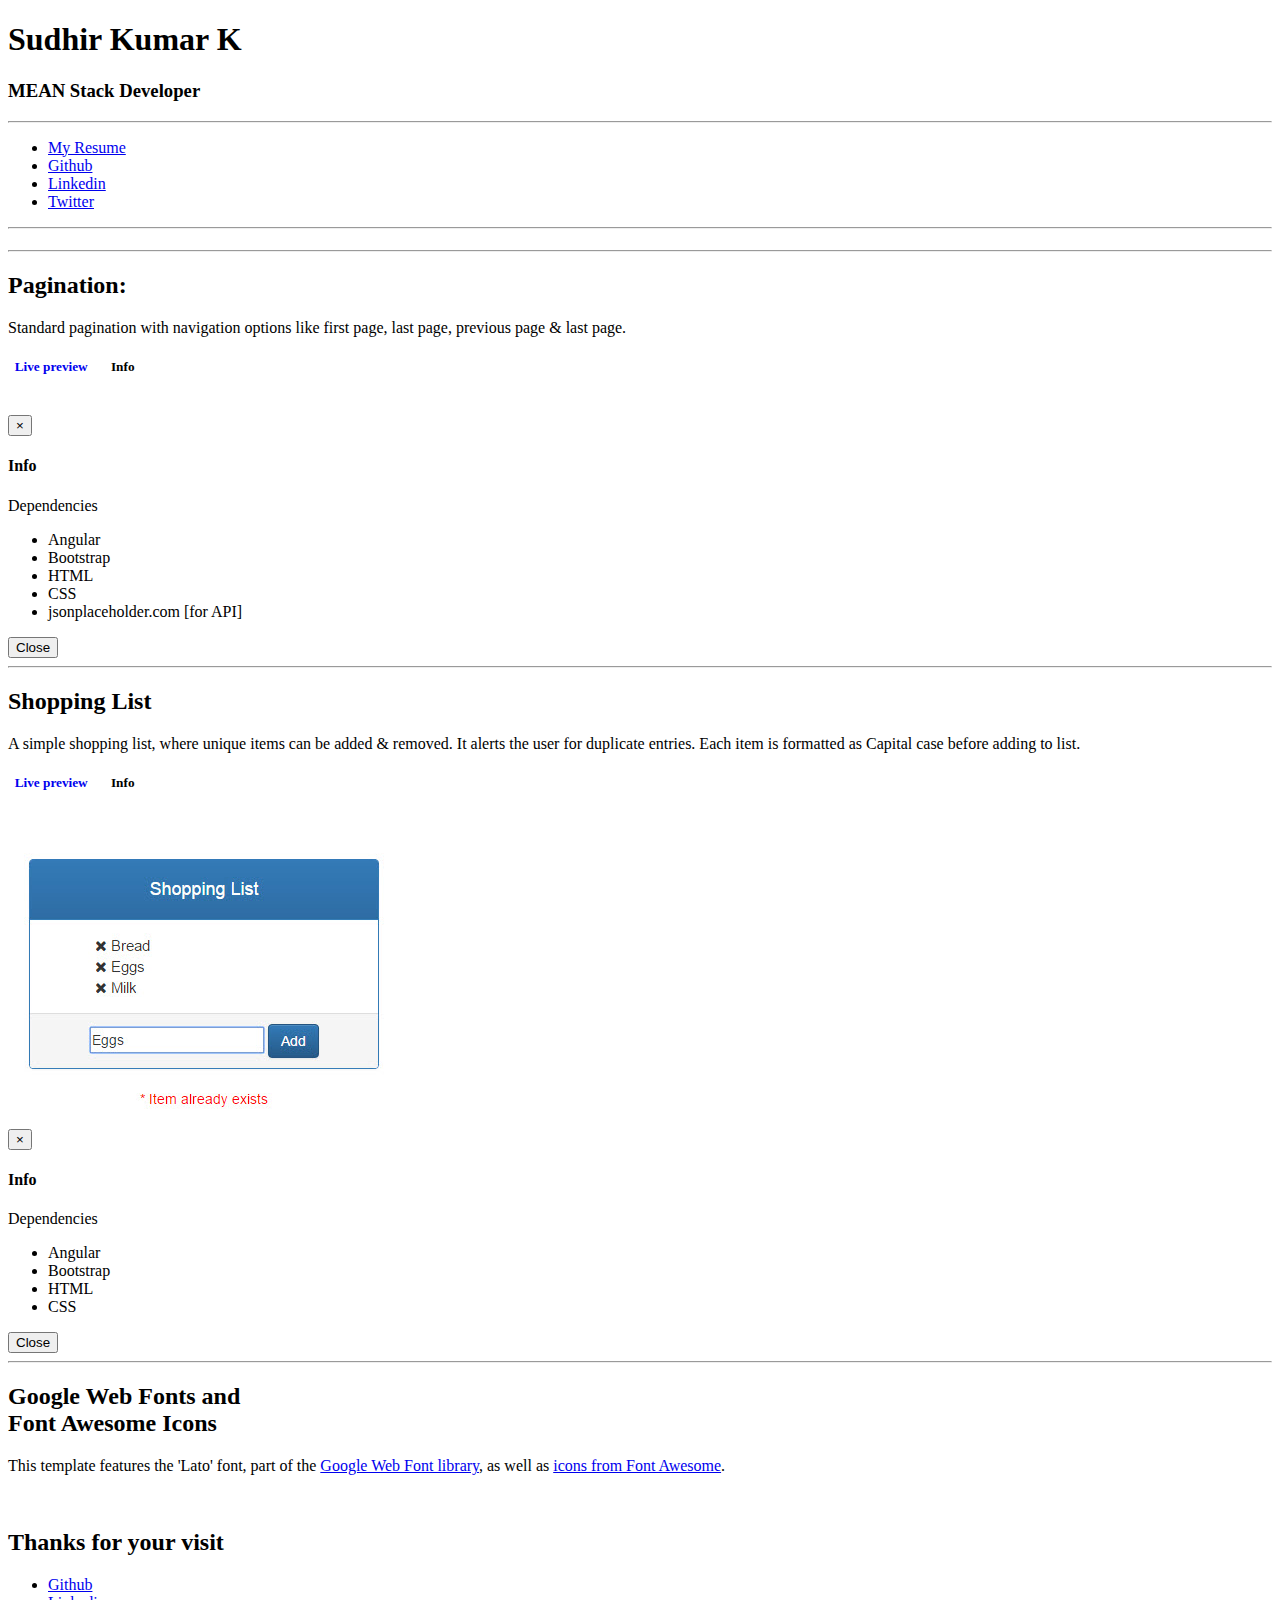
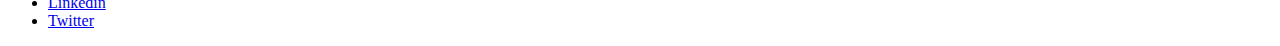
==== index.html @ 1c3d674f "Update index.html" ====
<!DOCTYPE html>
<html lang="en">

<head>

    <meta charset="utf-8">
    <meta http-equiv="X-UA-Compatible" content="IE=edge">
    <meta name="viewport" content="width=device-width, initial-scale=1">
    <meta name="description" content="">
    <meta name="author" content="">

    <title>Sudhir Kumar K</title>

    <link rel="shortcut icon" href="img/s.png" type="image/x-icon" />

    <!-- Bootstrap Core CSS -->
    <link href="css/bootstrap.min.css" rel="stylesheet">

    <!-- Custom CSS -->
    <link href="css/landing-page.css" rel="stylesheet">

    <!-- Custom Fonts -->
    <link href="font-awesome/css/font-awesome.min.css" rel="stylesheet" type="text/css">
    <link href="font-awesome/css/font-awesome-animation.min.css" rel="stylesheet" type="text/css">
    <link href="https://fonts.googleapis.com/css?family=Lato:300,400,700,300italic,400italic,700italic" rel="stylesheet" type="text/css">

    <!-- HTML5 Shim and Respond.js IE8 support of HTML5 elements and media queries -->
    <!-- WARNING: Respond.js doesn't work if you view the page via file:// -->
    <!--[if lt IE 9]>
        <script src="https://oss.maxcdn.com/libs/html5shiv/3.7.0/html5shiv.js"></script>
        <script src="https://oss.maxcdn.com/libs/respond.js/1.4.2/respond.min.js"></script>
    <![endif]-->

</head>

<body>




    <!-- Header -->
    <a name="about"></a>
    <div class="intro-header">
        <div class="container">

            <div class="row">
                <div class="col-lg-12">
                    <div class="intro-message">
                        <h1>Sudhir Kumar K</h1>
                        <h3>MEAN Stack Developer</h3>
                        <hr class="intro-divider">
                        <ul class="list-inline intro-social-buttons">
                            
                            <li>
                                <a href="https://github.com/Sudhir-Kumar-K/Sudhir-Kumar-K.github.io/raw/master/Resume%20(Sudhir%20Kumar%20K%20).pdf" target="_blank" class="btn btn-default btn-lg"><i class="fa fa-file-text fa-fw"></i> <span class="network-name">My Resume</span></a>
                            </li> 
                            <li>
                                <a href="https://github.com/Sudhir-Kumar-K" class="btn btn-default btn-lg"><i class="fa fa-github fa-fw"></i> <span class="network-name">Github</span></a>
                            </li>

                            <li>
                                <a href="https://in.linkedin.com/in/sudhir-kumar-k-0445b1130" class="btn btn-default btn-lg"><i class="fa fa-linkedin fa-fw"></i> <span class="network-name">Linkedin</span></a>
                            </li>

                            <li>
                                <a href="https://twitter.com/Sudhir_Kumar_K" class="btn btn-default btn-lg"><i class="fa fa-twitter fa-fw"></i> <span class="network-name">Twitter</span></a>
                            </li>
                        </ul>
                        <hr class="intro-divider">
                        <h1><a href="#firstWork" class="smoothScroll" style="text-decoration:none;color:white;"><i class="fa fa-arrow-circle-down faa-bounce animated" aria-hidden="true"></i></a></h1>
                    </div>
                </div>
            </div>

        </div>
        <!-- /.container -->

    </div>
    <!-- /.intro-header -->

    <!-- Page Content -->

    <a name="services"></a>
    <div class="content-section-a" id="firstWork">

        <div class="container">
            <div class="row">
                <div class="col-lg-5 col-sm-6">
                    <hr class="section-heading-spacer">
                    <div class="clearfix"></div>
                    <h2 class="section-heading">Pagination: </h2>
                    <p class="lead">Standard pagination with navigation options like first page, last page, previous page & last page.</p>
                    <h5>
                        <a href="My works/Pagination/index.html" style="text-decoration: none;"><i class="fa fa-eye" aria-hidden="true"></i>&nbsp; Live preview </a> &nbsp;&nbsp;&nbsp;
                        <a data-toggle="modal" data-target="#paginationModal" style="text-decoration: none; cursor: pointer;"><i class="fa fa-info-circle" aria-hidden="true"></i>&nbsp; Info</a>
                    </h5>
                </div>
                <div class="col-lg-5 col-lg-offset-2 col-sm-6">
                    <img class="img-responsive my-works-img" src="img/pagination.jpg" alt="">
                </div>
            </div>

            <!-- Modal -->
            <div id="paginationModal" class="modal fade" role="dialog">
                <div class="modal-dialog">

                    <!-- Modal content-->
                    <div class="modal-content">
                        <div class="modal-header">
                            <button type="button" class="close" data-dismiss="modal">&times;</button>
                            <h4 class="modal-title">Info</h4>
                        </div>
                        <div class="modal-body">
                            <p>Dependencies</p>
                            <ul>
                                <li>Angular</li>
                                <li>Bootstrap</li>
                                <li>HTML</li>
                                <li>CSS</li>
                                <li>jsonplaceholder.com [for API]</li>
                            </ul>
                        </div>
                        <div class="modal-footer">
                            <button type="button" class="btn btn-default" data-dismiss="modal">Close</button>
                        </div>
                    </div>

                </div>
            </div>

        </div>
        <!-- /.container -->

    </div>
    <!-- /.content-section-a -->


    <div class="content-section-b">

        <div class="container">

            <div class="row">
                <div class="col-lg-5 col-lg-offset-1 col-sm-push-6  col-sm-6">
                    <hr class="section-heading-spacer">
                    <div class="clearfix"></div>
                    <h2 class="section-heading">Shopping List</h2>
                    <p class="lead">A simple shopping list, where unique items can be added & removed. It alerts the user for duplicate entries. Each item is formatted as Capital case before adding to list.
                    </p>

                    <h5>
                        <a href="My works/ShoppingList/index.html" style="text-decoration: none;"><i class="fa fa-eye" aria-hidden="true"></i>&nbsp; Live preview </a> &nbsp;&nbsp;&nbsp;
                        <a data-toggle="modal" data-target="#shoppingListModal" style="text-decoration: none; cursor: pointer;"><i class="fa fa-info-circle" aria-hidden="true"></i>&nbsp; Info</a>
                    </h5>

                </div>
                <div class="col-lg-5 col-sm-pull-6  col-sm-6">
                    <img class="img-responsive my-works-img" src="img/shoppingList.jpg" alt="">
                </div>
            </div>


            <!-- Modal -->
            <div id="shoppingListModal" class="modal fade" role="dialog">
                <div class="modal-dialog">

                    <!-- Modal content-->
                    <div class="modal-content">
                        <div class="modal-header">
                            <button type="button" class="close" data-dismiss="modal">&times;</button>
                            <h4 class="modal-title">Info</h4>
                        </div>
                        <div class="modal-body">
                            <p>Dependencies</p>
                            <ul>
                                <li>Angular</li>
                                <li>Bootstrap</li>
                                <li>HTML</li>
                                <li>CSS</li>                            
                            </ul>
                        </div>
                        <div class="modal-footer">
                            <button type="button" class="btn btn-default" data-dismiss="modal">Close</button>
                        </div>
                    </div>

                </div>
            </div>
        </div>
        <!-- /.container -->

    </div>
    <!-- /.content-section-b -->

    <div class="content-section-a">

        <div class="container">

            <div class="row">
                <div class="col-lg-5 col-sm-6">
                    <hr class="section-heading-spacer">
                    <div class="clearfix"></div>
                    <h2 class="section-heading">Google Web Fonts and<br>Font Awesome Icons</h2>
                    <p class="lead">This template features the 'Lato' font, part of the <a target="_blank" href="http://www.google.com/fonts">Google Web Font library</a>, as well as <a target="_blank" href="http://fontawesome.io">icons from Font Awesome</a>.</p>
                </div>
                <div class="col-lg-5 col-lg-offset-2 col-sm-6">
                    <img class="img-responsive" src="img/phones.png" alt="">
                </div>
            </div>

        </div>
        <!-- /.container -->

    </div>
    <!-- /.content-section-a -->

    <a name="contact"></a>
    <div class="banner">

        <div class="container">

            <div class="row">
                <div class="col-lg-6">
                    <h2>Thanks for your visit &nbsp;<i class="fa fa-smile-o faa-tada animated" aria-hidden="true"></i></h2>
                </div>
                <div class="col-lg-6">
                    <ul class="list-inline banner-social-buttons">
                        <li>
                            <a href="https://github.com/Sudhir-Kumar-K" class="btn btn-default btn-lg"><i class="fa fa-github fa-fw"></i> <span class="network-name">Github</span></a>
                        </li>

                        <li>
                            <a href="https://in.linkedin.com/in/sudhir-kumar-k-0445b1130" class="btn btn-default btn-lg"><i class="fa fa-linkedin fa-fw"></i> <span class="network-name">Linkedin</span></a>
                        </li>

                        <li>
                            <a href="https://twitter.com/Sudhir_Kumar_K" class="btn btn-default btn-lg"><i class="fa fa-twitter fa-fw"></i> <span class="network-name">Twitter</span></a>
                        </li>
                    </ul>
                </div>
            </div>

        </div>
        <!-- /.container -->

    </div>
    <!-- /.banner -->



    <!-- jQuery -->
    <script src="js/jquery.js"></script>

    <!-- Bootstrap Core JavaScript -->
    <script src="js/bootstrap.min.js"></script>

    <script type="text/javascript" src="js/smoothscroll.js"></script>

</body>

</html>
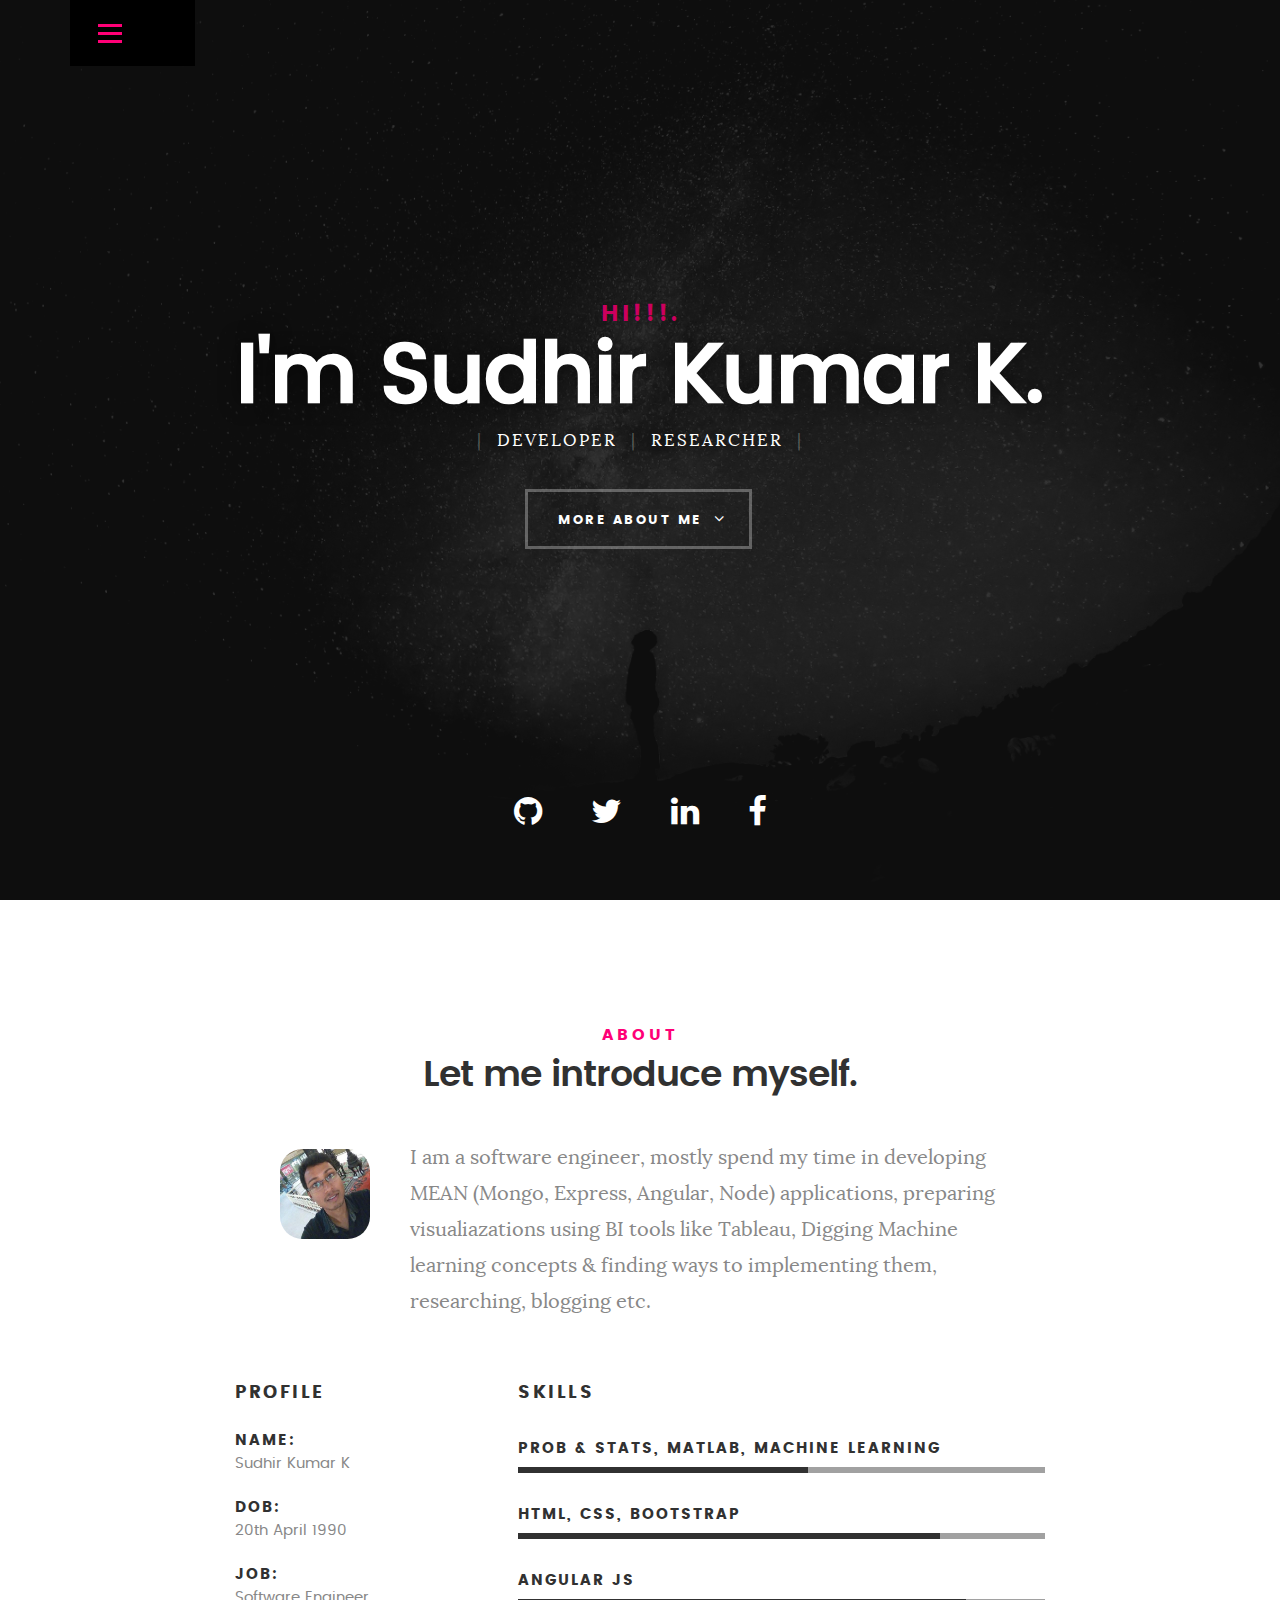
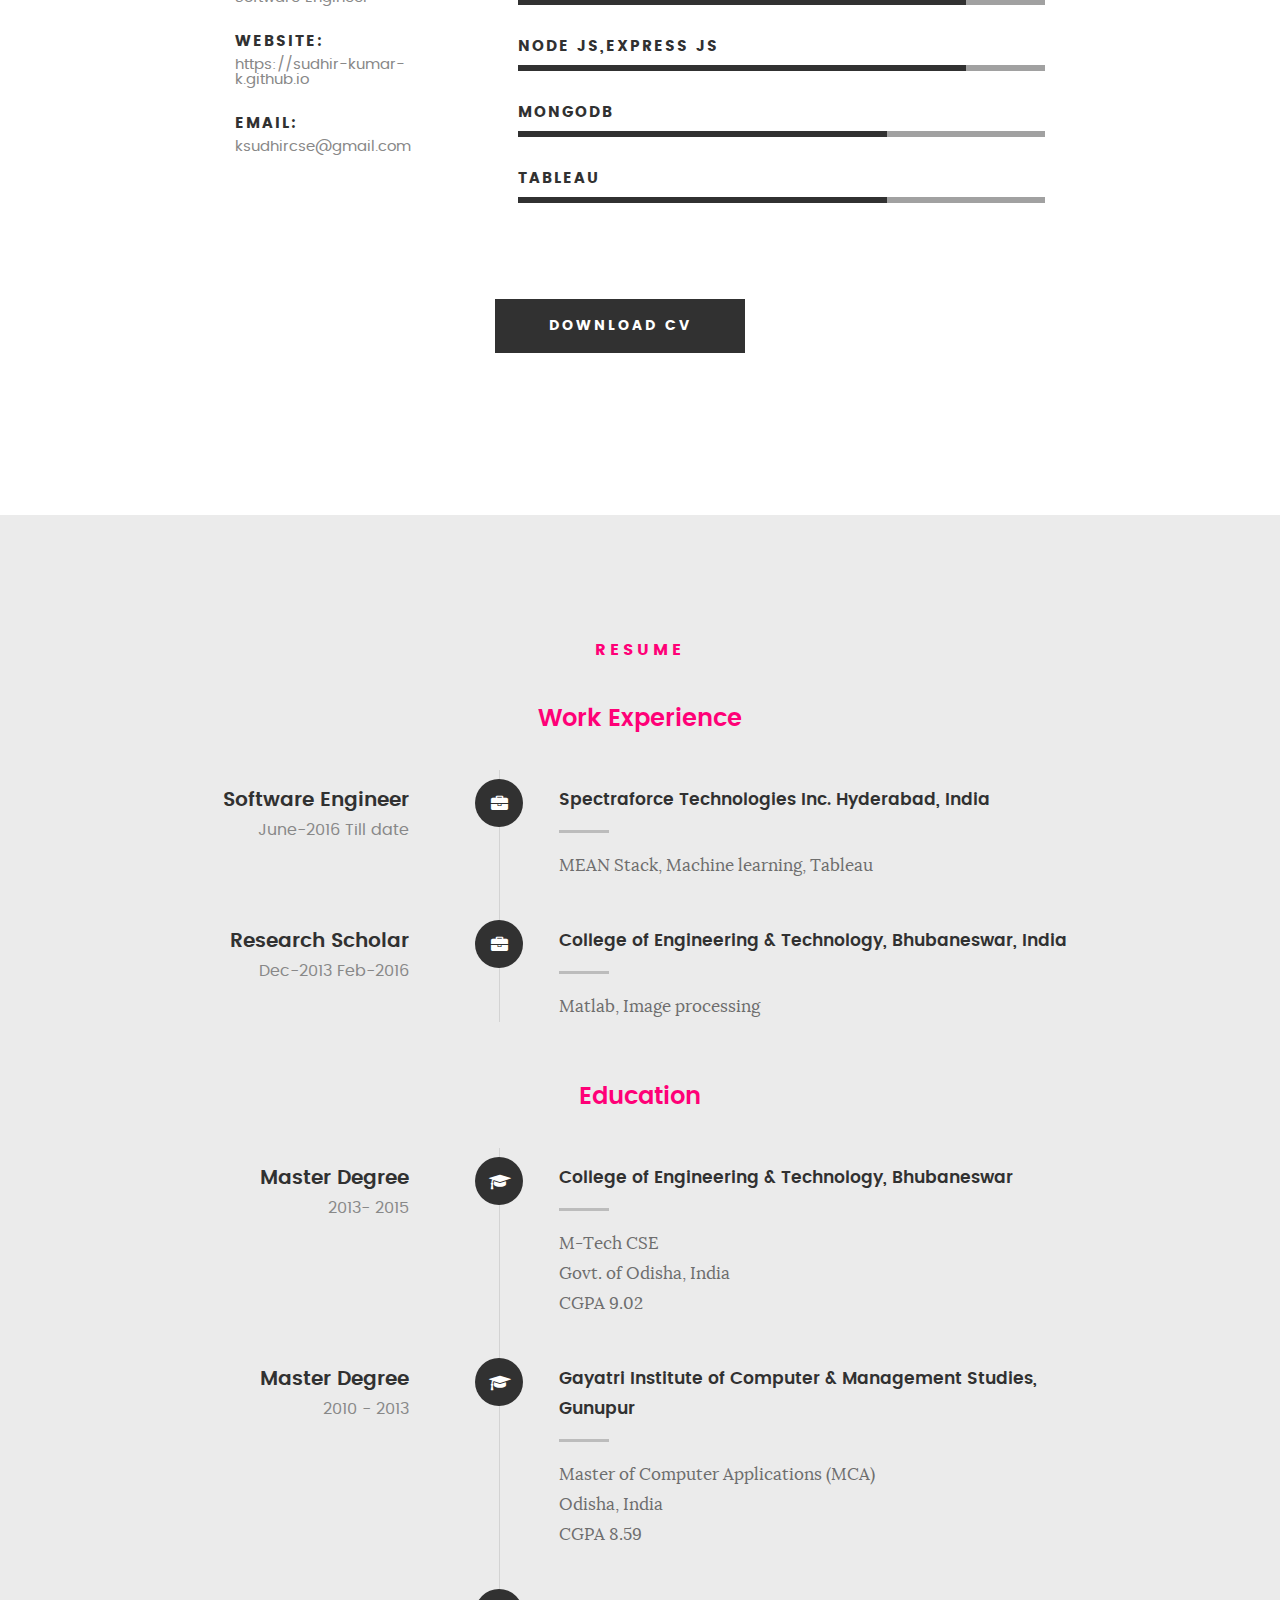
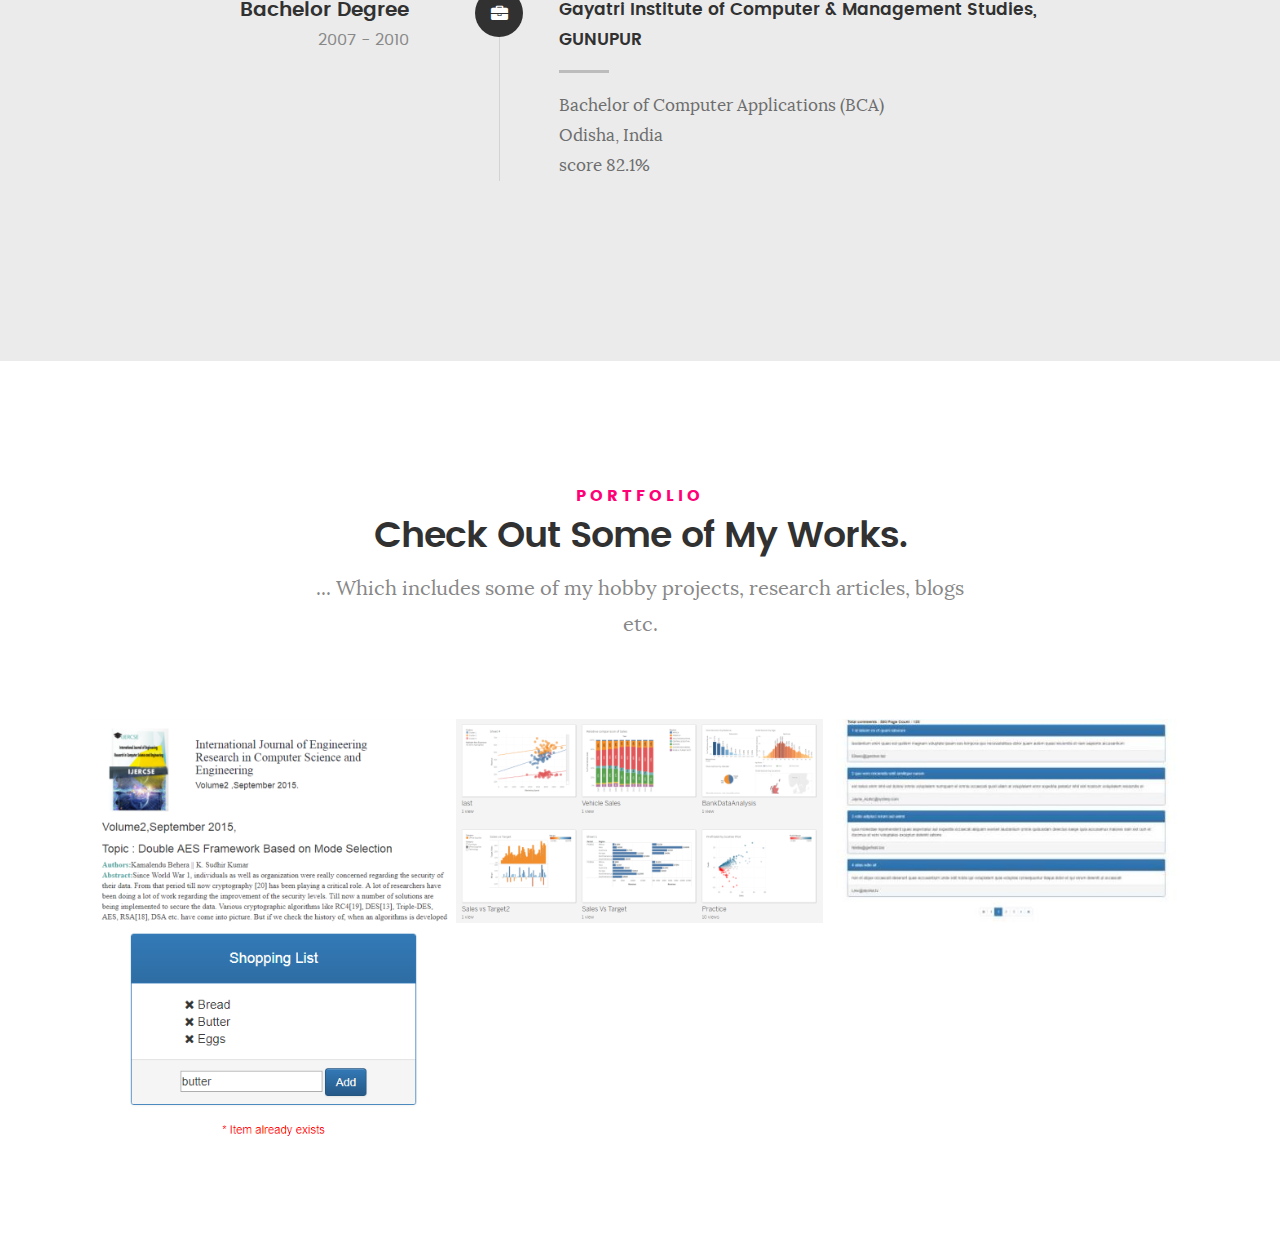
==== commit 5e50b0f2: "-- Redesign of website." ====
--- a/index.html
+++ b/index.html
@@ -1,260 +1,692 @@
 <!DOCTYPE html>
-<html lang="en">
+<!--[if IE 8 ]><html class="no-js oldie ie8" lang="en"> <![endif]-->
+<!--[if IE 9 ]><html class="no-js oldie ie9" lang="en"> <![endif]-->
+<!--[if (gte IE 9)|!(IE)]><!-->
+<html class="no-js" lang="en">
+<!--<![endif]-->
 
 <head>
 
-    <meta charset="utf-8">
-    <meta http-equiv="X-UA-Compatible" content="IE=edge">
-    <meta name="viewport" content="width=device-width, initial-scale=1">
-    <meta name="description" content="">
-    <meta name="author" content="">
-
-    <title>Sudhir Kumar K</title>
-
-    <link rel="shortcut icon" href="img/s.png" type="image/x-icon" />
-
-    <!-- Bootstrap Core CSS -->
-    <link href="css/bootstrap.min.css" rel="stylesheet">
-
-    <!-- Custom CSS -->
-    <link href="css/landing-page.css" rel="stylesheet">
-
-    <!-- Custom Fonts -->
-    <link href="font-awesome/css/font-awesome.min.css" rel="stylesheet" type="text/css">
-    <link href="font-awesome/css/font-awesome-animation.min.css" rel="stylesheet" type="text/css">
-    <link href="https://fonts.googleapis.com/css?family=Lato:300,400,700,300italic,400italic,700italic" rel="stylesheet" type="text/css">
-
-    <!-- HTML5 Shim and Respond.js IE8 support of HTML5 elements and media queries -->
-    <!-- WARNING: Respond.js doesn't work if you view the page via file:// -->
-    <!--[if lt IE 9]>
-        <script src="https://oss.maxcdn.com/libs/html5shiv/3.7.0/html5shiv.js"></script>
-        <script src="https://oss.maxcdn.com/libs/respond.js/1.4.2/respond.min.js"></script>
-    <![endif]-->
+	<!--- basic page needs
+   ================================================== -->
+	<meta charset="utf-8">
+	<title>Sudhir &nbsp;&nbsp;</title>
+	<meta name="description" content="">
+	<meta name="author" content="">
+
+	<!-- mobile specific metas
+   ================================================== -->
+	<meta name="viewport" content="width=device-width, initial-scale=1, maximum-scale=1">
+
+	<!-- CSS
+   ================================================== -->
+	<link rel="stylesheet" href="css/base.css">
+	<link rel="stylesheet" href="css/main.css">
+	<link rel="stylesheet" href="css/vendor.css">
+
+	<!-- script
+   ================================================== -->
+	<script src="js/modernizr.js"></script>
+	<script src="js/pace.min.js"></script>
+
+	<!-- favicons
+	================================================== -->
+	<link rel="shortcut icon" href="favicon.ico" />
 
 </head>
 
-<body>
-
-
-
-
-    <!-- Header -->
-    <a name="about"></a>
-    <div class="intro-header">
-        <div class="container">
-
-            <div class="row">
-                <div class="col-lg-12">
-                    <div class="intro-message">
-                        <h1>Sudhir Kumar K</h1>
-                        <h3>MEAN Stack Developer</h3>
-                        <hr class="intro-divider">
-                        <ul class="list-inline intro-social-buttons">
-                            
-                            <li>
-                                <a href="https://github.com/Sudhir-Kumar-K/Sudhir-Kumar-K.github.io/raw/master/Resume%20(Sudhir%20Kumar%20K%20).pdf" target="_blank" class="btn btn-default btn-lg"><i class="fa fa-file-text fa-fw"></i> <span class="network-name">My Resume</span></a>
-                            </li> 
-                            <li>
-                                <a href="https://github.com/Sudhir-Kumar-K" class="btn btn-default btn-lg"><i class="fa fa-github fa-fw"></i> <span class="network-name">Github</span></a>
-                            </li>
-
-                            <li>
-                                <a href="https://in.linkedin.com/in/sudhir-kumar-k-0445b1130" class="btn btn-default btn-lg"><i class="fa fa-linkedin fa-fw"></i> <span class="network-name">Linkedin</span></a>
-                            </li>
-
-                            <li>
-                                <a href="https://twitter.com/Sudhir_Kumar_K" class="btn btn-default btn-lg"><i class="fa fa-twitter fa-fw"></i> <span class="network-name">Twitter</span></a>
-                            </li>
-                        </ul>
-                        <hr class="intro-divider">
-                        <h1><a href="#firstWork" class="smoothScroll" style="text-decoration:none;color:white;"><i class="fa fa-arrow-circle-down faa-bounce animated" aria-hidden="true"></i></a></h1>
-                    </div>
-                </div>
-            </div>
-
-        </div>
-        <!-- /.container -->
-
-    </div>
-    <!-- /.intro-header -->
-
-    <!-- Page Content -->
-
-    <a name="services"></a>
-    <div class="content-section-a" id="firstWork">
-
-        <div class="container">
-            <div class="row">
-                <div class="col-lg-5 col-sm-6">
-                    <hr class="section-heading-spacer">
-                    <div class="clearfix"></div>
-                    <h2 class="section-heading">Pagination: </h2>
-                    <p class="lead">Standard pagination with navigation options like first page, last page, previous page & last page.</p>
-                    <h5>
-                        <a href="My works/Pagination/index.html" style="text-decoration: none;"><i class="fa fa-eye" aria-hidden="true"></i>&nbsp; Live preview </a> &nbsp;&nbsp;&nbsp;
-                        <a data-toggle="modal" data-target="#paginationModal" style="text-decoration: none; cursor: pointer;"><i class="fa fa-info-circle" aria-hidden="true"></i>&nbsp; Info</a>
-                    </h5>
-                </div>
-                <div class="col-lg-5 col-lg-offset-2 col-sm-6">
-                    <img class="img-responsive my-works-img" src="img/pagination.jpg" alt="">
-                </div>
-            </div>
-
-            <!-- Modal -->
-            <div id="paginationModal" class="modal fade" role="dialog">
-                <div class="modal-dialog">
-
-                    <!-- Modal content-->
-                    <div class="modal-content">
-                        <div class="modal-header">
-                            <button type="button" class="close" data-dismiss="modal">&times;</button>
-                            <h4 class="modal-title">Info</h4>
-                        </div>
-                        <div class="modal-body">
-                            <p>Dependencies</p>
-                            <ul>
-                                <li>Angular</li>
-                                <li>Bootstrap</li>
-                                <li>HTML</li>
-                                <li>CSS</li>
-                                <li>jsonplaceholder.com [for API]</li>
-                            </ul>
-                        </div>
-                        <div class="modal-footer">
-                            <button type="button" class="btn btn-default" data-dismiss="modal">Close</button>
-                        </div>
-                    </div>
-
-                </div>
-            </div>
-
-        </div>
-        <!-- /.container -->
-
-    </div>
-    <!-- /.content-section-a -->
-
-
-    <div class="content-section-b">
-
-        <div class="container">
-
-            <div class="row">
-                <div class="col-lg-5 col-lg-offset-1 col-sm-push-6  col-sm-6">
-                    <hr class="section-heading-spacer">
-                    <div class="clearfix"></div>
-                    <h2 class="section-heading">Shopping List</h2>
-                    <p class="lead">A simple shopping list, where unique items can be added & removed. It alerts the user for duplicate entries. Each item is formatted as Capital case before adding to list.
-                    </p>
-
-                    <h5>
-                        <a href="My works/ShoppingList/index.html" style="text-decoration: none;"><i class="fa fa-eye" aria-hidden="true"></i>&nbsp; Live preview </a> &nbsp;&nbsp;&nbsp;
-                        <a data-toggle="modal" data-target="#shoppingListModal" style="text-decoration: none; cursor: pointer;"><i class="fa fa-info-circle" aria-hidden="true"></i>&nbsp; Info</a>
-                    </h5>
-
-                </div>
-                <div class="col-lg-5 col-sm-pull-6  col-sm-6">
-                    <img class="img-responsive my-works-img" src="img/shoppingList.jpg" alt="">
-                </div>
-            </div>
-
-
-            <!-- Modal -->
-            <div id="shoppingListModal" class="modal fade" role="dialog">
-                <div class="modal-dialog">
-
-                    <!-- Modal content-->
-                    <div class="modal-content">
-                        <div class="modal-header">
-                            <button type="button" class="close" data-dismiss="modal">&times;</button>
-                            <h4 class="modal-title">Info</h4>
-                        </div>
-                        <div class="modal-body">
-                            <p>Dependencies</p>
-                            <ul>
-                                <li>Angular</li>
-                                <li>Bootstrap</li>
-                                <li>HTML</li>
-                                <li>CSS</li>                            
-                            </ul>
-                        </div>
-                        <div class="modal-footer">
-                            <button type="button" class="btn btn-default" data-dismiss="modal">Close</button>
-                        </div>
-                    </div>
-
-                </div>
-            </div>
-        </div>
-        <!-- /.container -->
-
-    </div>
-    <!-- /.content-section-b -->
-
-    <div class="content-section-a">
-
-        <div class="container">
-
-            <div class="row">
-                <div class="col-lg-5 col-sm-6">
-                    <hr class="section-heading-spacer">
-                    <div class="clearfix"></div>
-                    <h2 class="section-heading">Google Web Fonts and<br>Font Awesome Icons</h2>
-                    <p class="lead">This template features the 'Lato' font, part of the <a target="_blank" href="http://www.google.com/fonts">Google Web Font library</a>, as well as <a target="_blank" href="http://fontawesome.io">icons from Font Awesome</a>.</p>
-                </div>
-                <div class="col-lg-5 col-lg-offset-2 col-sm-6">
-                    <img class="img-responsive" src="img/phones.png" alt="">
-                </div>
-            </div>
-
-        </div>
-        <!-- /.container -->
-
-    </div>
-    <!-- /.content-section-a -->
-
-    <a name="contact"></a>
-    <div class="banner">
-
-        <div class="container">
-
-            <div class="row">
-                <div class="col-lg-6">
-                    <h2>Thanks for your visit &nbsp;<i class="fa fa-smile-o faa-tada animated" aria-hidden="true"></i></h2>
-                </div>
-                <div class="col-lg-6">
-                    <ul class="list-inline banner-social-buttons">
-                        <li>
-                            <a href="https://github.com/Sudhir-Kumar-K" class="btn btn-default btn-lg"><i class="fa fa-github fa-fw"></i> <span class="network-name">Github</span></a>
-                        </li>
-
-                        <li>
-                            <a href="https://in.linkedin.com/in/sudhir-kumar-k-0445b1130" class="btn btn-default btn-lg"><i class="fa fa-linkedin fa-fw"></i> <span class="network-name">Linkedin</span></a>
-                        </li>
-
-                        <li>
-                            <a href="https://twitter.com/Sudhir_Kumar_K" class="btn btn-default btn-lg"><i class="fa fa-twitter fa-fw"></i> <span class="network-name">Twitter</span></a>
-                        </li>
-                    </ul>
-                </div>
-            </div>
-
-        </div>
-        <!-- /.container -->
-
-    </div>
-    <!-- /.banner -->
-
-
-
-    <!-- jQuery -->
-    <script src="js/jquery.js"></script>
-
-    <!-- Bootstrap Core JavaScript -->
-    <script src="js/bootstrap.min.js"></script>
-
-    <script type="text/javascript" src="js/smoothscroll.js"></script>
+<body id="top">
+
+	<!-- header 
+   ================================================== -->
+	<header>
+		<div class="row">
+
+			<div class="top-bar">
+				<a class="menu-toggle" href="#"><span>Menu</span></a>
+
+				<div class="logo">
+					<a href="#">Know More</a>
+				</div>
+
+				<nav id="main-nav-wrap">
+					<ul class="main-navigation">
+						<li class="current"><a class="smoothscroll" href="#intro" title="">Home</a></li>
+						<li><a class="smoothscroll" href="#about" title="">About</a></li>
+						<li><a class="smoothscroll" href="#resume" title="">Resume</a></li>
+						<li><a class="smoothscroll" href="#portfolio" title="">Portfolio</a></li>
+						<li><a class="smoothscroll" href="#contact" title="">Contact</a></li>
+					</ul>
+				</nav>
+			</div>
+			<!-- /top-bar -->
+
+		</div>
+		<!-- /row -->
+	</header>
+	<!-- /header -->
+
+	<!-- intro section
+   ================================================== -->
+	<section id="intro">
+
+		<div class="intro-overlay"></div>
+
+		<div class="intro-content">
+			<div class="row">
+
+				<div class="col-twelve">
+
+					<h5>Hi!!!.</h5>
+					<h1>I'm Sudhir Kumar K.</h1>
+
+					<p class="intro-position">
+						<span>Developer</span>
+						<span>Researcher</span>
+						<!-- <span>UI/UX Designer</span> -->
+					</p>
+
+					<a class="button stroke smoothscroll" href="#about" title="">More About Me</a>
+
+				</div>
+
+			</div>
+		</div>
+		<!-- /intro-content -->
+
+		<ul class="intro-social">
+			<li><a href="https://github.com/Sudhir-Kumar-K"><i class="fa fa-github"></i></a></li>
+			<li><a href="https://twitter.com/Sudhir_Kumar_K"><i class="fa fa-twitter"></i></a></li>
+			<li><a href="https://www.linkedin.com/in/sudhir-kumar-k-0445b1130/"><i class="fa fa-linkedin"></i></a></li>
+			<li><a href="https://www.facebook.com/ksudhir.kumar.71"><i class="fa fa-facebook"></i></a></li>
+		</ul>
+		<!-- /intro-social -->
+
+	</section>
+	<!-- /intro -->
+
+
+	<!-- about section
+   ================================================== -->
+	<section id="about">
+
+		<div class="row section-intro">
+			<div class="col-twelve">
+
+				<h5>About</h5>
+				<h1>Let me introduce myself.</h1>
+
+				<div class="intro-info">
+
+					<img src="images/profile-pic1.jpg" alt="Profile Picture">
+
+					<p class="lead">I am a software engineer, mostly spend my time in developing MEAN (Mongo, Express, Angular, Node) applications, preparing
+						visualiazations using BI tools like Tableau, Digging Machine learning concepts & finding ways to implementing them,
+						researching, blogging etc. </p>
+				</div>
+
+			</div>
+		</div>
+		<!-- /section-intro -->
+
+		<div class="row about-content">
+
+			<div class="col-four tab-full">
+
+				<h3>Profile</h3>
+				<!-- <p>Lorem ipsum Qui veniam ut consequat ex ullamco nulla in non ut esse in magna sint minim officia consectetur nisi commodo
+					ea magna pariatur nisi cillum.</p> -->
+
+				<ul class="info-list">
+					<li>
+						<strong>Name:</strong>
+						<span>Sudhir Kumar K</span>
+					</li>
+					<li>
+						<strong>DOB:</strong>
+						<span>20th April 1990</span>
+					</li>
+					<li>
+						<strong>Job:</strong>
+						<span>Software Engineer</span>
+					</li>
+					<li>
+						<strong>Website:</strong>
+						<span>https://sudhir-kumar-k.github.io</span>
+					</li>
+					<li>
+						<strong>Email:</strong>
+						<span>ksudhircse@gmail.com</span>
+					</li>
+
+				</ul>
+				<!-- /info-list -->
+
+			</div>
+
+			<div class="col-eight tab-full">
+
+				<h3>Skills</h3>
+				<!-- <p>Lorem ipsum Qui veniam ut consequat ex ullamco nulla in non ut esse in magna sint minim officia consectetur nisi commodo
+					ea magna pariatur nisi cillum.</p> -->
+
+				<ul class="skill-bars">
+					<li>
+						<div class="progress percent55">
+							<!-- <span>75%</span> -->
+						</div>
+						<strong>Prob & Stats, Matlab, Machine Learning</strong>
+					</li>
+					<li>
+						<div class="progress percent80"></div>
+						<strong>HTML, CSS, Bootstrap</strong>
+					</li>
+					<li>
+						<div class="progress percent85"></div>
+						<strong>Angular JS</strong>
+					</li>
+					<li>
+						<div class="progress percent85"></div>
+						<strong>Node JS,Express JS</strong>
+					</li>
+					<li>
+						<div class="progress percent70"></div>
+						<strong>MongoDB</strong>
+					</li>
+					<li>
+						<div class="progress percent70">
+							<!-- <span>95%</span> -->
+						</div>
+						<strong>Tableau</strong>
+					</li>
+
+				</ul>
+				<!-- /skill-bars -->
+
+			</div>
+
+		</div>
+
+		<div class="row button-section">
+			<div class="col-twelve">
+				<a href="#" title="Download CV" class="button button-primary">Download CV</a>
+			</div>
+		</div>
+
+	</section>
+	<!-- /process-->
+
+
+	<!-- resume Section
+   ================================================== -->
+	<section id="resume" class="grey-section">
+
+		<div class="row section-intro">
+			<div class="col-twelve">
+
+				<h5>Resume</h5>
+				<!-- <h1>More of my credentials.</h1>
+
+				<p class="lead">Lorem ipsum Do commodo in proident enim in dolor cupidatat adipisicing dolore officia nisi aliqua incididunt Ut veniam
+					lorem ipsum Consectetur ut in in eu do.</p> -->
+
+			</div>
+		</div>
+		<!-- /section-intro-->
+
+		<div class="row resume-timeline">
+
+			<div class="col-twelve resume-header">
+
+				<h2>Work Experience</h2>
+
+			</div>
+			<!-- /resume-header -->
+
+			<div class="col-twelve">
+
+				<div class="timeline-wrap">
+
+					<div class="timeline-block">
+
+						<div class="timeline-ico">
+							<i class="fa fa-briefcase"></i>
+						</div>
+
+						<div class="timeline-header">
+							<h3>Software Engineer</h3>
+							<p>June-2016 Till date</p>
+						</div>
+
+						<div class="timeline-content">
+							<h4>Spectraforce Technologies Inc. Hyderabad, India</h4>
+							<p>MEAN Stack, Machine learning, Tableau</p>
+						</div>
+
+					</div>
+					<!-- /timeline-block -->
+
+					<div class="timeline-block">
+
+						<div class="timeline-ico">
+							<i class="fa fa-briefcase"></i>
+						</div>
+
+						<div class="timeline-header">
+							<h3>Research Scholar</h3>
+							<p>Dec-2013 Feb-2016</p>
+						</div>
+
+						<div class="timeline-content">
+							<h4>College of Engineering & Technology, Bhubaneswar, India</h4>
+							<p>Matlab, Image processing</p>
+						</div>
+
+					</div>
+				</div>
+				<!-- /timeline-wrap -->
+
+			</div>
+			<!-- /col-twelve -->
+
+		</div>
+		<!-- /resume-timeline -->
+
+		<div class="row resume-timeline">
+
+			<div class="col-twelve resume-header">
+
+				<h2>Education</h2>
+
+			</div>
+			<!-- /resume-header -->
+
+			<div class="col-twelve">
+
+				<div class="timeline-wrap">
+
+					<div class="timeline-block">
+
+						<div class="timeline-ico">
+							<i class="fa fa-graduation-cap"></i>
+						</div>
+
+						<div class="timeline-header">
+							<h3>Master Degree</h3>
+							<p>2013- 2015</p>
+						</div>
+
+						<div class="timeline-content">
+							<h4>College of Engineering & Technology, Bhubaneswar</h4>
+							<p>M-Tech CSE
+								<br/>Govt. of Odisha, India
+								<br/>CGPA 9.02
+							</p>
+						</div>
+
+					</div>
+					<!-- /timeline-block -->
+
+					<div class="timeline-block">
+
+						<div class="timeline-ico">
+							<i class="fa fa-graduation-cap"></i>
+						</div>
+
+						<div class="timeline-header">
+							<h3>Master Degree</h3>
+							<p>2010 - 2013</p>
+						</div>
+
+						<div class="timeline-content">
+							<h4>Gayatri Institute of Computer & Management Studies, Gunupur</h4>
+							<p>Master of Computer Applications (MCA)
+								<br/>Odisha, India
+								<br/>CGPA 8.59
+
+							</p>
+						</div>
+
+					</div>
+
+					<div class="timeline-block">
+
+						<div class="timeline-ico">
+							<i class="fa fa-briefcase"></i>
+						</div>
+
+						<div class="timeline-header">
+							<h3>Bachelor Degree</h3>
+							<p>2007 - 2010</p>
+						</div>
+
+						<div class="timeline-content">
+							<h4>Gayatri Institute of Computer & Management Studies, GUNUPUR</h4>
+							<p>Bachelor of Computer Applications (BCA)
+								<br/>Odisha, India
+								<br/> score 82.1%
+							</p>
+						</div>
+
+					</div>
+					<!-- /timeline-block -->
+
+				</div>
+				<!-- /timeline-wrap -->
+
+			</div>
+			<!-- /col-twelve -->
+
+		</div>
+		<!-- /resume-timeline -->
+
+	</section>
+	<!-- /features -->
+
+
+	<!-- Portfolio Section
+   ================================================== -->
+	<section id="portfolio">
+
+		<div class="row section-intro">
+			<div class="col-twelve">
+
+				<h5>Portfolio</h5>
+				<h1>Check Out Some of My Works.</h1>
+				<p class="lead">... Which includes some of my hobby projects, research articles, blogs etc. </p>
+
+			</div>
+		</div>
+		<!-- /section-intro-->
+
+		<div class="row portfolio-content">
+
+			<div class="col-twelve">
+
+				<!-- portfolio-wrapper -->
+				<div id="folio-wrapper" class="block-1-3 block-mob-full stack">
+
+					<!-- /folio-item research1 -->
+					<div class="bgrid folio-item">
+						<div class="item-wrap">
+							<img src="images/portfolio/research1.png" alt="tableau1">
+							<a href="#research1" class="overlay">
+								<div class="folio-item-table">
+									<div class="folio-item-cell">
+										<h3 class="folio-title">Research Article 1 </h3>
+										<span class="folio-types">
+													  Research
+												</span>
+									</div>
+								</div>
+							</a>
+						</div>
+					</div>
+					<!-- /folio-item -->
+
+					<!-- /folio-item Tableau1 -->
+					<div class="bgrid folio-item">
+						<div class="item-wrap">
+							<img src="images/portfolio/tableau1.png" alt="tableau1">
+							<a href="#tableau1" class="overlay">
+								<div class="folio-item-table">
+									<div class="folio-item-cell">
+										<h3 class="folio-title">Tableau Vis-1</h3>
+										<span class="folio-types">
+												  Tableau
+											</span>
+									</div>
+								</div>
+							</a>
+						</div>
+					</div>
+					<!-- /folio-item -->
+
+					<!-- /folio-item angular-pagination -->
+					<div class="bgrid folio-item">
+						<div class="item-wrap">
+							<img src="images/portfolio/angular-pagination.jpg" alt="angular-pagination">
+							<a href="#modal-01" class="overlay">
+								<div class="folio-item-table">
+									<div class="folio-item-cell">
+										<h3 class="folio-title">Angular pagination</h3>
+										<span class="folio-types">
+		     					       	  MEAN Stack
+		     					       </span>
+									</div>
+								</div>
+							</a>
+						</div>
+					</div>
+					<!-- /folio-item -->
+
+					<!-- /folio-item angular Shopping list -->
+					<div class="bgrid folio-item">
+						<div class="item-wrap">
+							<img src="images/portfolio/angular-shopping-list.png" alt="Angular Shopping list">
+							<a href="#modal-02" class="overlay">
+								<div class="folio-item-table">
+									<div class="folio-item-cell">
+										<h3 class="folio-title">Angular Shopping List</h3>
+										<span class="folio-types">
+		     					       	  Mean Stack
+		     					      </span>
+									</div>
+								</div>
+							</a>
+						</div>
+					</div>
+					<!-- /folio-item -->
+
+
+					<!-- modal popups - begin
+				============================================================= -->
+					<div id="research1" class="popup-modal slider mfp-hide">
+
+						<div class="media">
+							<img src="images/portfolio/modals/m-research1.png" alt="" />
+						</div>
+
+						<div class="description-box">
+							<h4>Double AES framework based on mode selection</h4>
+							<p>Since World War 1, individuals as well as organization were really concerned regarding the security of their data.
+								From that period till now cryptography [20] has been playing a critical role. A lot of researchers have been doing
+								a lot of work regarding the improvement of the security levels. Till now a number of solutions are being implemented
+								to secure the data. Various cryptographic algorithms like RC4[19], DES[13], Triple-DES, AES, RSA[18], DSA etc. have
+								come into picture. But if we check the history of, when an algorithms is developed it looks like it cannot be broken,
+								but some day someone does break it. Then again a new algorithm takes birth .... (to read more click below).
+							</p>
+
+							<div class="categories">Research</div>
+						</div>
+
+						<div class="link-box">
+							<a href="http://ijercse.com/abstract.php?id=5980&issue=Issue9">Link to article.</a>
+							<a href="#" class="popup-modal-dismiss">Close</a>
+						</div>
+
+					</div>
+
+
+					<div id="tableau1" class="popup-modal slider mfp-hide">
+
+						<div class="media">
+							<img src="images/portfolio/modals/m-tableau1.png" alt="" />
+						</div>
+
+						<div class="description-box">
+							<h4>Tablau Vis - 1</h4>
+							<p>Sample visualizations prepared from different excel and csv data sets.
+							</p>
+
+							<div class="categories">Tableau</div>
+						</div>
+
+						<div class="link-box">
+							<a href="https://public.tableau.com/profile/sudhir.kumar.k#!/">Live Demo</a>
+							<a href="#" class="popup-modal-dismiss">Close</a>
+						</div>
+
+					</div>
+
+
+					<div id="modal-01" class="popup-modal slider mfp-hide">
+
+						<div class="media">
+							<img src="images/portfolio/modals/m-angular-pagination.jpg" alt="" />
+						</div>
+
+						<div class="description-box">
+							<h4>Angular Pagination</h4>
+							<p>Standard pagination with navigation options like first page, last page, previous page & last page.
+								<br/>Technologies: <b>Angular Bootstrap HTML CSS jsonplaceholder.com [for API]</b>.
+							</p>
+
+							<div class="categories">MEAN Stack</div>
+						</div>
+
+						<div class="link-box">
+							<a href="https://sudhir-kumar-k.github.io/My%20works/Pagination/index.html">Live Demo</a>
+							<a href="#" class="popup-modal-dismiss">Close</a>
+						</div>
+
+					</div>
+					<!-- /modal-01 -->
+
+					<div id="modal-02" class="popup-modal slider mfp-hide">
+
+						<div class="media">
+							<img src="images/portfolio/modals/m-angular-shopping-list.png" alt="" />
+						</div>
+
+						<div class="description-box">
+							<h4>Angular Shopping List</h4>
+							<p>A simple dynamic shopping list, where items can be added/removed dynamically and validation for restricting duplicate
+								values.
+								<br/>Technologies: <b>Angular Bootstrap HTML CSS</b>.
+							</p>
+
+							<div class="categories">MEAN Stack/div>
+							</div>
+
+							<div class="link-box">
+								<a href="https://sudhir-kumar-k.github.io/My%20works/ShoppingList/index.html">Live Demo</a>
+								<a href="#" class="popup-modal-dismiss">Close</a>
+							</div>
+
+						</div>
+						<!-- /modal-02 -->
+
+						<div id="modal-03" class="popup-modal slider mfp-hide">
+
+							<div class="media">
+								<img src="images/portfolio/modals/m-shutterbug.jpg" alt="" />
+							</div>
+
+							<div class="description-box">
+								<h4>Clouds</h4>
+								<p>Proin gravida nibh vel velit auctor aliquet. Aenean sollicitudin, lorem quis bibendum auctor, nisi elit consequat
+									ipsum, nec sagittis sem nibh id elit.</p>
+
+								<div class="categories">Web Design</div>
+							</div>
+
+							<div class="link-box">
+								<a href="http://www.behance.net">Details</a>
+								<a href="#" class="popup-modal-dismiss">Close</a>
+							</div>
+
+						</div>
+						<!-- /modal-03 -->
+
+						<div id="modal-04" class="popup-modal slider mfp-hide">
+
+							<div class="media">
+								<img src="images/portfolio/modals/m-shutterbug.jpg" alt="" />
+							</div>
+
+							<div class="description-box">
+								<h4>Beetle</h4>
+								<p>Proin gravida nibh vel velit auctor aliquet. Aenean sollicitudin, lorem quis bibendum auctor, nisi elit consequat
+									ipsum, nec sagittis sem nibh id elit.</p>
+
+								<div class="categories">Branding</div>
+							</div>
+
+							<div class="link-box">
+								<a href="http://www.behance.net">Details</a>
+								<a href="#" class="popup-modal-dismiss">Close</a>
+							</div>
+
+						</div>
+						<!-- /modal-04 -->
+
+						<div id="modal-05" class="popup-modal slider mfp-hide">
+
+							<div class="media">
+								<img src="images/portfolio/modals/m-shutterbug.jpg" alt="" />
+							</div>
+
+							<div class="description-box">
+								<h4>Lighthouse</h4>
+								<p>Proin gravida nibh vel velit auctor aliquet. Aenean sollicitudin, lorem quis bibendum auctor, nisi elit consequat
+									ipsum, nec sagittis sem nibh id elit.</p>
+
+								<div class="categories">Web Development</div>
+							</div>
+
+							<div class="link-box">
+								<a href="http://www.behance.net">Details</a>
+								<a href="#" class="popup-modal-dismiss">Close</a>
+							</div>
+
+						</div>
+						<!-- /modal-05 -->
+
+						<div id="modal-06" class="popup-modal slider mfp-hide">
+
+							<div class="media">
+								<img src="images/portfolio/modals/m-shutterbug.jpg" alt="" />
+							</div>
+
+							<div class="description-box">
+								<h4>Salad</h4>
+								<p>Proin gravida nibh vel velit auctor aliquet. Aenean sollicitudin, lorem quis bibendum auctor, nisi elit consequat
+									ipsum, nec sagittis sem nibh id elit.</p>
+
+								<div class="categories">Branding</div>
+							</div>
+
+							<div class="link-box">
+								<a href="http://www.behance.net">Details</a>
+								<a href="#" class="popup-modal-dismiss">Close</a>
+							</div>
+
+						</div>
+						<!-- /modal-06 -->
+
+
+						<!-- modal popups - end
+	            ============================================================= -->
+
+					</div>
+					<!-- /portfolio-wrapper -->
+
+				</div>
+				<!-- /twelve -->
+
+			</div>
+			<!-- /portfolio-content -->
+
+	</section>
+	<!-- /portfolio -->
+
+	<!-- Java Script
+   ================================================== -->
+	<script src="js/jquery-2.1.3.min.js"></script>
+	<script src="js/plugins.js"></script>
+	<script src="js/main.js"></script>
 
 </body>
 
-</html>
+</html>--- a/css/base.css
+++ b/css/base.css
@@ -0,0 +1,871 @@
+/**
+ * =================================================================== 
+ *
+ *  Kards v1.0 Base Stylesheet
+ *  url: styleshout.com
+ *  03-01-2016
+ *  ------------------------------------------------------------------
+ *  TOC:
+ *  01. reset
+ *  02. basic/base setup styles
+ *  03. grid
+ *  04. MISC
+ *
+ * =================================================================== 
+ */
+
+/** 
+ * ===================================================================
+ * 01. reset - normalize.css v3.0.2 | MIT License | git.io/normalize
+ *
+ * ------------------------------------------------------------------- 
+ */
+html {
+	font-family: sans-serif;
+	-ms-text-size-adjust: 100%;
+	-webkit-text-size-adjust: 100%;
+}
+
+body {
+	margin: 0;
+}
+
+article,
+aside,
+details,
+figcaption,
+figure,
+footer,
+header,
+hgroup,
+main,
+menu,
+nav,
+section,
+summary {
+	display: block;
+}
+
+audio,
+canvas,
+progress,
+video {
+	display: inline-block;
+	vertical-align: baseline;
+}
+
+audio:not([controls]) {
+	display: none;
+	height: 0;
+}
+
+[hidden],
+template {
+	display: none;
+}
+
+a {
+	background: transparent;
+}
+
+a:active,
+a:hover {
+	outline: 0;
+}
+
+abbr[title] {
+	border-bottom: 1px dotted;
+}
+
+b,
+strong {
+	font-weight: bold;
+}
+
+dfn {
+	font-style: italic;
+}
+
+h1 {
+	font-size: 2em;
+	margin: 0.67em 0;
+}
+
+mark {
+	background: #ff0;
+	color: #000;
+}
+
+small {
+	font-size: 80%;
+}
+
+sub,
+sup {
+	font-size: 75%;
+	line-height: 0;
+	position: relative;
+	vertical-align: baseline;
+}
+
+sup {
+	top: -0.5em;
+}
+
+sub {
+	bottom: -0.25em;
+}
+
+img {
+	border: 0;
+}
+
+svg:not(:root) {
+	overflow: hidden;
+}
+
+figure {
+	margin: 1em 40px;
+}
+
+hr {
+	-moz-box-sizing: content-box;
+	box-sizing: content-box;
+	height: 0;
+}
+
+pre {
+	overflow: auto;
+}
+
+code,
+kbd,
+pre,
+samp {
+	font-family: monospace, monospace;
+	font-size: 1em;
+}
+
+button,
+input,
+optgroup,
+select,
+textarea {
+	color: inherit;
+	font: inherit;
+	margin: 0;
+}
+
+button {
+	overflow: visible;
+}
+
+button,
+select {
+	text-transform: none;
+}
+
+button,
+html input[type="button"],
+input[type="reset"],
+input[type="submit"] {
+	-webkit-appearance: button;
+	cursor: pointer;
+}
+
+button[disabled],
+html input[disabled] {
+	cursor: default;
+}
+
+button::-moz-focus-inner,
+input::-moz-focus-inner {
+	border: 0;
+	padding: 0;
+}
+
+input {
+	line-height: normal;
+}
+
+input[type="checkbox"],
+input[type="radio"] {
+	box-sizing: border-box;
+	padding: 0;
+}
+
+input[type="number"]::-webkit-inner-spin-button,
+input[type="number"]::-webkit-outer-spin-button {
+	height: auto;
+}
+
+input[type="search"] {
+	-webkit-appearance: textfield;
+	-moz-box-sizing: content-box;
+	-webkit-box-sizing: content-box;
+	box-sizing: content-box;
+}
+
+input[type="search"]::-webkit-search-cancel-button,
+input[type="search"]::-webkit-search-decoration {
+	-webkit-appearance: none;
+}
+
+fieldset {
+	border: 1px solid #c0c0c0;
+	margin: 0 2px;
+	padding: 0.35em 0.625em 0.75em;
+}
+
+legend {
+	border: 0;
+	padding: 0;
+}
+
+textarea {
+	overflow: auto;
+}
+
+optgroup {
+	font-weight: bold;
+}
+
+table {
+	border-collapse: collapse;
+	border-spacing: 0;
+}
+
+td,
+th {
+	padding: 0;
+}
+
+/** 
+ * ===================================================================
+ * 02. basic/base setup styles - (_basic.scss)
+ *
+ * ------------------------------------------------------------------- 
+ */
+html {
+	font-size: 62.5%;
+	box-sizing: border-box;
+}
+
+*,
+*::before,
+*::after {
+	box-sizing: inherit;
+}
+
+body {
+	font-weight: normal;
+	line-height: 1;
+	text-rendering: optimizeLegibility;
+	word-wrap: break-word;
+	-webkit-overflow-scrolling: touch;
+	-webkit-text-size-adjust: none;
+}
+
+body,
+input,
+button {
+	-moz-osx-font-smoothing: grayscale;
+	-webkit-font-smoothing: antialiased;
+}
+
+/**
+ * Media - (_basic.scss)
+ * ------------------------------------------------------------------- 
+ */
+img,
+video {
+	max-width: 100%;
+	height: auto;
+}
+
+/**
+ * Typography resets - (_basic.scss)
+ * ------------------------------------------------------------------- 
+ */
+div,
+dl,
+dt,
+dd,
+ul,
+ol,
+li,
+h1,
+h2,
+h3,
+h4,
+h5,
+h6,
+pre,
+form,
+p,
+blockquote,
+th,
+td {
+	margin: 0;
+	padding: 0;
+}
+
+h1,
+h2,
+h3,
+h4,
+h5,
+h6 {
+	-webkit-font-variant-ligatures: common-ligatures;
+	-moz-font-variant-ligatures: common-ligatures;
+	font-variant-ligatures: common-ligatures;
+	text-rendering: optimizeLegibility;
+}
+
+em,
+i {
+	font-style: italic;
+	line-height: inherit;
+}
+
+strong,
+b {
+	font-weight: bold;
+	line-height: inherit;
+}
+
+small {
+	font-size: 60%;
+	line-height: inherit;
+}
+
+ol,
+ul {
+	list-style: none;
+}
+
+li {
+	display: block;
+}
+
+/**
+ * links - (_basic.scss)
+ * ------------------------------------------------------------------- 
+ */
+a {
+	text-decoration: none;
+	line-height: inherit;
+}
+
+a img {
+	border: none;
+}
+
+/**
+ * inputs - (_basic.scss)
+ * ------------------------------------------------------------------- 
+ */
+fieldset {
+	margin: 0;
+	padding: 0;
+}
+
+input[type="email"],
+input[type="number"],
+input[type="search"],
+input[type="text"],
+input[type="tel"],
+input[type="url"],
+input[type="password"],
+textarea {
+	-webkit-appearance: none;
+	-moz-appearance: none;
+	-ms-appearance: none;
+	-o-appearance: none;
+	appearance: none;
+}
+
+/** 
+ * ===================================================================
+ * 03. grid - (_grid.scss)
+ *
+ * ------------------------------------------------------------------- 
+ */
+.row {
+	width: 94%;
+	max-width: 1140px;
+	margin: 0 auto;
+}
+
+.row:before,
+.row:after {
+	content: "";
+	display: table;
+}
+
+.row:after {
+	clear: both;
+}
+
+.row .row {
+	width: auto;
+	max-width: none;
+	margin-left: -20px;
+	margin-right: -20px;
+}
+
+[class*="col-"],
+.bgrid {
+	float: left;
+}
+
+[class*="col-"] + [class*="col-"].end {
+	float: right;
+}
+
+[class*="col-"] {
+	padding: 0 20px;
+}
+
+.col-one {
+	width: 8.33333%;
+}
+
+.col-two,
+.col-1-6 {
+	width: 16.66667%;
+}
+
+.col-three,
+.col-1-4 {
+	width: 25%;
+}
+
+.col-four,
+.col-1-3 {
+	width: 33.33333%;
+}
+
+.col-five {
+	width: 41.66667%;
+}
+
+.col-six,
+.col-1-2 {
+	width: 50%;
+}
+
+.col-seven {
+	width: 58.33333%;
+}
+
+.col-eight,
+.col-2-3 {
+	width: 66.66667%;
+}
+
+.col-nine,
+.col-3-4 {
+	width: 75%;
+}
+
+.col-ten,
+.col-5-6 {
+	width: 83.33333%;
+}
+
+.col-eleven {
+	width: 91.66667%;
+}
+
+.col-twelve,
+.col-full {
+	width: 100%;
+}
+
+/**
+ * small screens - (_grid.scss)
+ * --------------------------------------------------------------- 
+ */
+@media screen and (max-width:1024px) {
+	.row .row {
+		margin-left: -18px;
+		margin-right: -18px;
+	}
+
+	[class*="col-"] {
+		padding: 0 18px;
+	}
+
+}
+
+/**
+ * tablets - (_grid.scss)
+ * --------------------------------------------------------------- 
+ */
+@media screen and (max-width:768px) {
+	.row {
+		width: auto;
+		padding-left: 30px;
+		padding-right: 30px;
+	}
+
+	.row .row {
+		padding-left: 0;
+		padding-right: 0;
+		margin-left: -15px;
+		margin-right: -15px;
+	}
+
+	[class*="col-"] {
+		padding: 0 15px;
+	}
+
+	.tab-1-4 {
+		width: 25%;
+	}
+
+	.tab-1-3 {
+		width: 33.33333%;
+	}
+
+	.tab-1-2 {
+		width: 50%;
+	}
+
+	.tab-2-3 {
+		width: 66.66667%;
+	}
+
+	.tab-3-4 {
+		width: 75%;
+	}
+
+	.tab-full {
+		width: 100%;
+	}
+
+}
+
+/**
+ * large mobile devices - (_grid.scss)
+ * --------------------------------------------------------------- 
+ */
+@media screen and (max-width:600px) {
+	.row {
+		padding-left: 25px;
+		padding-right: 25px;
+	}
+
+	.row .row {
+		margin-left: -10px;
+		margin-right: -10px;
+	}
+
+	[class*="col-"] {
+		padding: 0 10px;
+	}
+
+	.mob-1-4 {
+		width: 25%;
+	}
+
+	.mob-1-2 {
+		width: 50%;
+	}
+
+	.mob-3-4 {
+		width: 75%;
+	}
+
+	.mob-full {
+		width: 100%;
+	}
+
+}
+
+/**
+ * small mobile devices - (_grid.scss)
+ * --------------------------------------------------------------- 
+ */
+@media screen and (max-width:400px) {
+	.row .row {
+		padding-left: 0;
+		padding-right: 0;
+		margin-left: 0;
+		margin-right: 0;
+	}
+
+	[class*="col-"] {
+		width: 100% !important;
+		float: none !important;
+		clear: both !important;
+		margin-left: 0;
+		margin-right: 0;
+		padding: 0;
+	}
+
+	[class*="col-"] + [class*="col-"].end {
+		float: none;
+	}
+
+}
+
+/** 
+ * ===================================================================
+ * block grids - (_grid.scss)
+ *
+ * ------------------------------------------------------------------- 
+ */
+[class*="block-"]:before,
+[class*="block-"]:after {
+	content: "";
+	display: table;
+}
+
+[class*="block-"]:after {
+	clear: both;
+}
+
+.block-1-6 .bgrid {
+	width: 16.66667%;
+}
+
+.block-1-4 .bgrid {
+	width: 25%;
+}
+
+.block-1-3 .bgrid {
+	width: 33.33333%;
+}
+
+.block-1-2 .bgrid {
+	width: 50%;
+}
+
+/**
+ * Clearing for block grid columns. Allow columns with 
+ * different heights to align properly.
+ */
+.block-1-6 .bgrid:nth-child(6n+1),
+.block-1-4 .bgrid:nth-child(4n+1),
+.block-1-3 .bgrid:nth-child(3n+1),
+.block-1-2 .bgrid:nth-child(2n+1) {
+	clear: both;
+}
+
+/**
+ * small screens - (_grid.scss)
+ * --------------------------------------------------------------- 
+ */
+@media screen and (max-width:1024px) {
+	.block-s-1-6 .bgrid {
+		width: 16.66667%;
+	}
+
+	.block-s-1-4 .bgrid {
+		width: 25%;
+	}
+
+	.block-s-1-3 .bgrid {
+		width: 33.33333%;
+	}
+
+	.block-s-1-2 .bgrid {
+		width: 50%;
+	}
+
+	.block-s-full .bgrid {
+		width: 100%;
+		clear: both;
+	}
+
+	[class*="block-s-"] .bgrid:nth-child(n) {
+		clear: none;
+	}
+
+	.block-s-1-6 .bgrid:nth-child(6n+1),
+	.block-s-1-4 .bgrid:nth-child(4n+1),
+	.block-s-1-3 .bgrid:nth-child(3n+1),
+	.block-s-1-2 .bgrid:nth-child(2n+1) {
+		clear: both;
+	}
+
+}
+
+/**
+ * tablets - (_grid.scss)
+ * --------------------------------------------------------------- 
+ */
+@media screen and (max-width:768px) {
+	.block-tab-1-6 .bgrid {
+		width: 16.66667%;
+	}
+
+	.block-tab-1-4 .bgrid {
+		width: 25%;
+	}
+
+	.block-tab-1-3 .bgrid {
+		width: 33.33333%;
+	}
+
+	.block-tab-1-2 .bgrid {
+		width: 50%;
+	}
+
+	.block-tab-full .bgrid {
+		width: 100%;
+		clear: both;
+	}
+
+	[class*="block-tab-"] .bgrid:nth-child(n) {
+		clear: none;
+	}
+
+	.block-tab-1-6 .bgrid:nth-child(6n+1),
+	.block-tab-1-4 .bgrid:nth-child(4n+1),
+	.block-tab-1-3 .bgrid:nth-child(3n+1),
+	.block-tab-1-2 .bgrid:nth-child(2n+1) {
+		clear: both;
+	}
+
+}
+
+/**
+ * large mobile devices - (_grid.scss)
+ * --------------------------------------------------------------- 
+ */
+@media screen and (max-width:600px) {
+	.block-mob-1-6 .bgrid {
+		width: 16.66667%;
+	}
+
+	.block-mob-1-4 .bgrid {
+		width: 25%;
+	}
+
+	.block-mob-1-3 .bgrid {
+		width: 33.33333%;
+	}
+
+	.block-mob-1-2 .bgrid {
+		width: 50%;
+	}
+
+	.block-mob-full .bgrid {
+		width: 100%;
+		clear: both;
+	}
+
+	[class*="block-mob-"] .bgrid:nth-child(n) {
+		clear: none;
+	}
+
+	.block-mob-1-6 .bgrid:nth-child(6n+1),
+	.block-mob-1-4 .bgrid:nth-child(4n+1),
+	.block-mob-1-3 .bgrid:nth-child(3n+1),
+	.block-mob-1-2 .bgrid:nth-child(2n+1) {
+		clear: both;
+	}
+
+}
+
+/**
+ * stack on small mobile devices - (_grid.scss)
+ * --------------------------------------------------------------- 
+ */
+@media screen and (max-width:400px) {
+	.stack .bgrid {
+		width: 100% !important;
+		float: none !important;
+		clear: both !important;
+		margin-left: 0;
+		margin-right: 0;
+	}
+
+}
+
+/** 
+ * ===================================================================
+ * 04. MISC  - (_grid.scss)
+ *
+ * ------------------------------------------------------------------- 
+ */
+
+/**
+ * Clearing - (http://nicolasgallagher.com/micro-clearfix-hack/
+ */
+.group:before,
+.group:after {
+	content: "";
+	display: table;
+}
+
+.group:after {
+	clear: both;
+}
+
+/**
+ * Misc Helper Styles 
+ */
+.hide {
+	display: none;
+}
+
+.invisible {
+	visibility: hidden;
+}
+
+.antialiased {
+	-webkit-font-smoothing: antialiased;
+	-moz-osx-font-smoothing: grayscale;
+}
+
+.remove-bottom {
+	margin-bottom: 0;
+}
+
+.half-bottom {
+	margin-bottom: 1.5rem !important;
+}
+
+.add-bottom {
+	margin-bottom: 3rem !important;
+}
+
+.no-border {
+	border: none;
+}
+
+.full-width {
+	width: 100%;
+}
+
+.text-center {
+	text-align: center;
+}
+
+.text-left {
+	text-align: left;
+}
+
+.text-right {
+	text-align: right;
+}
+
+.pull-left {
+	float: left;
+}
+
+.pull-right {
+	float: right;
+}
+
+.align-center {
+	margin-left: auto;
+	margin-right: auto;
+	text-align: center;
+}
+
+/*# sourceMappingURL=base.css.map */--- a/css/main.css
+++ b/css/main.css
@@ -0,0 +1,2712 @@
+/**
+ * =================================================================== 
+ *
+ *  Kards v1.0 Main Stylesheet
+ *  url: styleshout.com
+ *  03-01-2016
+ *  ------------------------------------------------------------------
+ *  TOC:
+ *  01. webfonts and iconfonts
+ *  02. base style overrides
+ *  03. typography & general theme styles
+ *  04. preloader
+ *  05. forms
+ *  06. buttons 
+ *  07. other components
+ *  08. common styles
+ *  09. header styles
+ *  10. intro
+ *  11. about
+ *  12. resume
+ *  13. portfolio
+ *  14. call-to-action section
+ *  15. services
+ *  16. stats
+ *  17. contact
+ *  18. footer
+ *
+ * =================================================================== 
+ */
+
+/** 
+ * ===================================================================
+ * 01. webfonts and iconfonts - (_document-setup.scss)
+ *
+ * ------------------------------------------------------------------- 
+ */
+@import url("fonts.css");
+@import url("font-awesome/css/font-awesome.min.css");
+@import url("micons/micons.css");
+
+/** 
+ * ===================================================================
+ * 02. base style overrides - (_document-setup.scss)
+ *
+ * ------------------------------------------------------------------- 
+ */
+html {
+  font-size: 10px;
+}
+
+@media only screen and (max-width: 1024px) {
+  html {
+    font-size: 9.411764705882353px;
+  }
+}
+@media only screen and (max-width: 768px) {
+  html {
+    font-size: 10px;
+  }
+}
+@media only screen and (max-width: 400px) {
+  html {
+    font-size: 9.411764705882353px;
+  }
+}
+
+html,
+body {
+  height: 100%;
+}
+body {
+  background: #151515;
+  font-family: "lora-regular", serif;
+  font-size: 1.7rem;
+  line-height: 3rem;
+  color: #6e6e6e;
+}
+
+/**
+ * links - (_document-setup.scss)
+ * -------------------------------------------------------------------
+ */
+a,
+a:visited {
+  color: #000000;
+  -moz-transition: all 0.3s ease-in-out;
+  -o-transition: all 0.3s ease-in-out;
+  -webkit-transition: all 0.3s ease-in-out;
+  -ms-transition: all 0.3s ease-in-out;
+  transition: all 0.3s ease-in-out;
+}
+a:hover,
+a:focus,
+a:active {
+  color: #ff0077;
+  outline: 0;
+}
+
+/** 
+ * ===================================================================
+ * 03. typography & general theme styles - (_document-setup.scss)
+ *
+ * ------------------------------------------------------------------- 
+ */
+h1,
+h2,
+h3,
+h4,
+h5,
+h6,
+.h01,
+.h02,
+.h03,
+.h04,
+.h05,
+.h06 {
+  font-family: "poppins-semibold", sans-serif;
+  color: #313131;
+  font-style: normal;
+  text-rendering: optimizeLegibility;
+  margin-bottom: 2.1rem;
+}
+h3,
+.h03,
+h4,
+.h04 {
+  margin-bottom: 1.8rem;
+}
+h5,
+.h05,
+h6,
+.h06 {
+  font-family: "poppins-bold";
+  margin-bottom: 1.2rem;
+}
+h1,
+.h01 {
+  font-size: 3.1rem;
+  line-height: 1.355;
+  letter-spacing: -.1rem;
+}
+@media only screen and (max-width: 600px) {
+  h1,
+  .h01 {
+    font-size: 2.6rem;
+    letter-spacing: -.07rem;
+  }
+}
+h2,
+.h02 {
+  font-size: 2.4rem;
+  line-height: 1.25;
+}
+h3,
+.h03 {
+  font-size: 2rem;
+  line-height: 1.5;
+}
+h4,
+.h04 {
+  font-size: 1.7rem;
+  line-height: 1.765;
+}
+h5,
+.h05 {
+  font-size: 1.4rem;
+  line-height: 1.714;
+  text-transform: uppercase;
+  letter-spacing: 0.15rem;
+}
+h6,
+.h06 {
+  font-size: 1.3rem;
+  line-height: 1.846;
+  text-transform: uppercase;
+  letter-spacing: 0.15rem;
+}
+p img {
+  margin: 0;
+}
+p.lead {
+  font-family: "lora-regular", serif;
+  font-size: 2rem;
+  line-height: 1.8;
+  color: #888888;
+}
+@media only screen and (max-width: 768px) {
+  p.lead {
+    font-size: 1.7rem;
+  }
+}
+em,
+i,
+strong,
+b {
+  font-size: 1.7rem;
+  line-height: 3rem;
+  font-style: normal;
+  font-weight: normal;
+}
+em,
+i {
+  font-family: "lora-italic", serif;
+}
+strong,
+b {
+  font-family: "lora-bold", serif;
+}
+small {
+  font-size: 1.2rem;
+  line-height: inherit;
+}
+blockquote {
+  margin: 3rem 0;
+  padding-left: 4rem;
+  position: relative;
+}
+blockquote:before {
+  content: "\201C";
+  font-size: 8rem;
+  line-height: 0px;
+  margin: 0;
+  color: #313131;
+  font-family: arial, sans-serif;
+  position: absolute;
+  top: 3rem;
+  left: 0;
+}
+blockquote p {
+  font-family: georgia, serif;
+  font-style: italic;
+  padding: 0;
+  font-size: 1.9rem;
+  line-height: 1.737;
+}
+blockquote cite {
+  display: block;
+  font-size: 1.3rem;
+  font-style: normal;
+  line-height: 1.616;
+}
+blockquote cite:before {
+  content: "\2014 \0020";
+}
+blockquote cite a,
+blockquote cite a:visited {
+  color: #888888;
+  border: none;
+}
+abbr {
+  font-family: "poppins-bold", serif;
+  font-variant: small-caps;
+  text-transform: lowercase;
+  letter-spacing: 0.05rem;
+  color: #888888;
+}
+var,
+kbd,
+samp,
+code,
+pre {
+  font-family: Consolas, "Andale Mono", Courier, "Courier New", monospace;
+}
+pre {
+  padding: 2.4rem 3rem 3rem;
+  background: #f1f1f1;
+}
+code {
+  font-size: 1.4rem;
+  margin: 0 0.2rem;
+  padding: 0.3rem 0.6rem;
+  white-space: nowrap;
+  background: #f1f1f1;
+  border: 1px solid #e1e1e1;
+  border-radius: 3px;
+}
+pre > code {
+  display: block;
+  white-space: pre;
+  line-height: 2;
+  padding: 0;
+  margin: 0;
+}
+pre.prettyprint > code {
+  border: none;
+}
+del {
+  text-decoration: line-through;
+}
+abbr[title],
+dfn[title] {
+  border-bottom: 1px dotted;
+  cursor: help;
+}
+mark {
+  background: #fff49b;
+  color: #000;
+}
+hr {
+  border: solid #d2d2d2;
+  border-width: 1px 0 0;
+  clear: both;
+  margin: 2.4rem 0 1.5rem;
+  height: 0;
+}
+
+/**
+ * Lists - (_document-setup.scss)  
+ * -------------------------------------------------------------------
+ */
+ol {
+  list-style: decimal;
+}
+ul {
+  list-style: disc;
+}
+li {
+  display: list-item;
+}
+ol,
+ul {
+  margin-left: 1.7rem;
+}
+ul li {
+  padding-left: 0.4rem;
+}
+ul ul,
+ul ol,
+ol ol,
+ol ul {
+  margin: 0.6rem 0 0.6rem 1.7rem;
+}
+ul.disc li {
+  display: list-item;
+  list-style: none;
+  padding: 0 0 0 0.8rem;
+  position: relative;
+}
+ul.disc li::before {
+  content: "";
+  display: inline-block;
+  width: 8px;
+  height: 8px;
+  border-radius: 50%;
+  background: #ff0077;
+  position: absolute;
+  left: -17px;
+  top: 11px;
+  vertical-align: middle;
+}
+dt {
+  margin: 0;
+  color: #ff0077;
+}
+dd {
+  margin: 0 0 0 2rem;
+}
+
+/**
+ * tables - (_document-setup.scss)  
+ * -------------------------------------------------------------------
+ */
+table {
+  border-width: 0;
+  width: 100%;
+  max-width: 100%;
+  font-family: "lora-regular", sans-serif;
+}
+th,
+td {
+  padding: 1.5rem 3rem;
+  text-align: left;
+  border-bottom: 1px solid #e8e8e8;
+}
+th {
+  color: #313131;
+  font-family: "poppins-bold", sans-serif;
+}
+td {
+  line-height: 1.5;
+}
+th:first-child,
+td:first-child {
+  padding-left: 0;
+}
+th:last-child,
+td:last-child {
+  padding-right: 0;
+}
+.table-responsive {
+  overflow-x: auto;
+  -webkit-overflow-scrolling: touch;
+}
+
+/**
+ * Spacing - (_document-setup.scss)  
+ * -------------------------------------------------------------------
+ */
+button,
+.button {
+  margin-bottom: 1.2;
+}
+fieldset {
+  margin-bottom: 1.5rem;
+}
+input,
+textarea,
+select,
+pre,
+blockquote,
+figure,
+table,
+p,
+ul,
+ol,
+dl,
+form,
+.fluid-video-wrapper,
+.ss-custom-select {
+  margin-bottom: 3rem;
+}
+
+/**
+ * floated image - (_document-setup.scss)  
+ * -------------------------------------------------------------------
+ */
+img.pull-right {
+  margin: 0.9rem 0 0 2.4rem;
+}
+img.pull-left {
+  margin: 0.9rem 2.4rem 0 0;
+}
+
+/**
+ * block grid paddings - (_document-setup.scss) 
+ * -------------------------------------------------------------------
+ */
+.bgrid {
+  padding: 0 20px;
+}
+@media only screen and (max-width: 1024px) {
+  .bgrid {
+    padding: 0 18px;
+  }
+}
+@media only screen and (max-width: 768px) {
+  .bgrid {
+    padding: 0 15px;
+  }
+}
+@media only screen and (max-width: 600px) {
+  .bgrid {
+    padding: 0 10px;
+  }
+}
+@media only screen and (max-width: 400px) {
+  .bgrid {
+    padding: 0;
+  }
+}
+
+/**
+ * pace.js styles - minimal  - (_document-setup.scss)
+ * -------------------------------------------------------------------
+ */
+.pace {
+  -webkit-pointer-events: none;
+  pointer-events: none;
+  -webkit-user-select: none;
+  -moz-user-select: none;
+  user-select: none;
+}
+.pace-inactive {
+  display: none;
+}
+.pace .pace-progress {
+  background: #ff0077;
+  position: fixed;
+  z-index: 900;
+  top: 0;
+  right: 100%;
+  width: 100%;
+  height: 6px;
+}
+
+/** 
+ * ===================================================================
+ * 04. preloader - (_preloader-1.scss)
+ *
+ * ------------------------------------------------------------------- 
+ */
+#preloader {
+  position: fixed;
+  top: 0;
+  left: 0;
+  right: 0;
+  bottom: 0;
+  background: #151515;
+  z-index: 800;
+  height: 100%;
+  width: 100%;
+}
+.no-js #preloader,
+.oldie #preloader {
+  display: none;
+}
+#loader {
+  position: absolute;
+  left: 50%;
+  top: 50%;
+  width: 60px;
+  height: 60px;
+  margin: -30px 0 0 -30px;
+  padding: 0;
+}
+#loader:before {
+  content: "";
+  border-top: 11px solid rgba(255, 255, 255, 0.1);
+  border-right: 11px solid rgba(255, 255, 255, 0.1);
+  border-bottom: 11px solid rgba(255, 255, 255, 0.1);
+  border-left: 11px solid #ff0077;
+  -webkit-animation: load 1.1s infinite linear;
+  animation: load 1.1s infinite linear;
+  display: block;
+  border-radius: 50%;
+  width: 60px;
+  height: 60px;
+}
+@-webkit-keyframes load {
+  0% {
+    -webkit-transform: rotate(0deg);
+    transform: rotate(0deg);
+  }
+  100% {
+    -webkit-transform: rotate(360deg);
+    transform: rotate(360deg);
+  }
+}
+@keyframes load {
+  0% {
+    -webkit-transform: rotate(0deg);
+    transform: rotate(0deg);
+  }
+  100% {
+    -webkit-transform: rotate(360deg);
+    transform: rotate(360deg);
+  }
+}
+
+/** 
+ * ===================================================================
+ * 05. forms - (_forms.scss)
+ *
+ * ------------------------------------------------------------------- 
+ */
+fieldset {
+  border: none;
+}
+input[type="email"],
+input[type="number"],
+input[type="search"],
+input[type="text"],
+input[type="tel"],
+input[type="url"],
+input[type="password"],
+textarea,
+select {
+  display: block;
+  height: 6rem;
+  padding: 1.5rem 0;
+  border: 0;
+  outline: none;
+  vertical-align: middle;
+  color: #313131;
+  font-family: "poppins-regular", sans-serif;
+  font-size: 1.5rem;
+  line-height: 3rem;
+  max-width: 100%;
+  background: transparent;
+  border-bottom: 1px solid rgba(0, 0, 0, 0.3);
+  -moz-transition: all 0.3s ease-in-out;
+  -o-transition: all 0.3s ease-in-out;
+  -webkit-transition: all 0.3s ease-in-out;
+  -ms-transition: all 0.3s ease-in-out;
+  transition: all 0.3s ease-in-out;
+}
+.ss-custom-select {
+  position: relative;
+  padding: 0;
+}
+.ss-custom-select select {
+  -webkit-appearance: none;
+  -moz-appearance: none;
+  -ms-appearance: none;
+  -o-appearance: none;
+  appearance: none;
+  text-indent: 0.01px;
+  text-overflow: "";
+  margin: 0;
+  line-height: 3rem;
+  vertical-align: middle;
+}
+.ss-custom-select select option {
+  padding-left: 2rem;
+  padding-right: 2rem;
+}
+.ss-custom-select select::-ms-expand {
+  display: none;
+}
+.ss-custom-select::after {
+  content: "\f0d7";
+  font-family: "FontAwesome";
+  position: absolute;
+  top: 50%;
+  right: 1.5rem;
+  margin-top: -10px;
+  bottom: auto;
+  width: 20px;
+  height: 20px;
+  line-height: 20px;
+  font-size: 18px;
+  text-align: center;
+  pointer-events: none;
+  color: #252525;
+}
+
+/* IE9 and below */
+.oldie .ss-custom-select::after {
+  display: none;
+}
+textarea {
+  min-height: 25rem;
+}
+input[type="email"]:focus,
+input[type="number"]:focus,
+input[type="search"]:focus,
+input[type="text"]:focus,
+input[type="tel"]:focus,
+input[type="url"]:focus,
+input[type="password"]:focus,
+textarea:focus,
+select:focus {
+  color: #cc005f;
+  border-bottom: 1px solid #ff0077;
+}
+label,
+legend {
+  font-family: "poppins-bold", sans-serif;
+  font-size: 1.4rem;
+  margin-bottom: 0.6rem;
+  color: #3b3b3b;
+  display: block;
+}
+input[type="checkbox"],
+input[type="radio"] {
+  display: inline;
+}
+label > .label-text {
+  display: inline-block;
+  margin-left: 1rem;
+  font-family: "poppins-regular", sans-serif;
+  line-height: inherit;
+}
+label > input[type="checkbox"],
+label > input[type="radio"] {
+  margin: 0;
+  position: relative;
+  top: 0.15rem;
+}
+
+/**
+ * Style Placeholder Text  
+ * -
+ */
+::-webkit-input-placeholder {
+  color: #a1a1a1;
+}
+:-moz-placeholder {
+  color: #a1a1a1; /* Firefox 18- */
+}
+::-moz-placeholder {
+  color: #a1a1a1; /* Firefox 19+ */
+}
+:-ms-input-placeholder {
+  color: #a1a1a1;
+}
+.placeholder {
+  color: #a1a1a1 !important;
+}
+
+/** 
+ * ===================================================================
+ * 06. buttons - (_button-essentials.scss)
+ *
+ * ------------------------------------------------------------------- 
+ */
+.button,
+a.button,
+button,
+input[type="submit"],
+input[type="reset"],
+input[type="button"] {
+  display: inline-block;
+  font-family: "poppins-bold", sans-serif;
+  font-size: 1.4rem;
+  text-transform: uppercase;
+  letter-spacing: 0.3rem;
+  height: 5.4rem;
+  line-height: 5.4rem;
+  padding: 0 3rem;
+  margin: 0 0.3rem 1.2rem 0;
+  background: #d8d8d8;
+  color: #313131;
+  text-decoration: none;
+  cursor: pointer;
+  text-align: center;
+  white-space: nowrap;
+  border: none;
+  -moz-transition: all 0.3s ease-in-out;
+  -o-transition: all 0.3s ease-in-out;
+  -webkit-transition: all 0.3s ease-in-out;
+  -ms-transition: all 0.3s ease-in-out;
+  transition: all 0.3s ease-in-out;
+}
+.button:hover,
+a.button:hover,
+button:hover,
+input[type="submit"]:hover,
+input[type="reset"]:hover,
+input[type="button"]:hover,
+.button:focus,
+button:focus,
+input[type="submit"]:focus,
+input[type="reset"]:focus,
+input[type="button"]:focus {
+  background: #bebebe;
+  color: #000000;
+  outline: 0;
+}
+.button.button-primary,
+a.button.button-primary,
+button.button-primary,
+input[type="submit"].button-primary,
+input[type="reset"].button-primary,
+input[type="button"].button-primary {
+  background: #313131;
+  color: #ffffff;
+}
+.button.button-primary:hover,
+a.button.button-primary:hover,
+button.button-primary:hover,
+input[type="submit"].button-primary:hover,
+input[type="reset"].button-primary:hover,
+input[type="button"].button-primary:hover,
+.button.button-primary:focus,
+button.button-primary:focus,
+input[type="submit"].button-primary:focus,
+input[type="reset"].button-primary:focus,
+input[type="button"].button-primary:focus {
+  background: #1f1f1f;
+}
+button.full-width,
+.button.full-width {
+  width: 100%;
+  margin-right: 0;
+}
+button.medium,
+.button.medium {
+  height: 5.7rem !important;
+  line-height: 5.7rem !important;
+  padding: 0 1.8rem !important;
+}
+button.large,
+.button.large {
+  height: 6rem !important;
+  line-height: 6rem !important;
+  padding: 0rem 3rem !important;
+}
+button.stroke,
+.button.stroke {
+  background: transparent !important;
+  border: 3px solid #313131;
+  line-height: 4.8rem;
+}
+button.stroke.medium,
+.button.stroke.medium {
+  line-height: 5.1rem !important;
+}
+button.stroke.large,
+.button.stroke.large {
+  line-height: 5.4rem !important;
+}
+button.stroke:hover,
+.button.stroke:hover {
+  border: 3px solid #ff0077;
+  color: #ff0077;
+}
+button::-moz-focus-inner,
+input::-moz-focus-inner {
+  border: 0;
+  padding: 0;
+}
+
+/** 
+ * ===================================================================
+ * 07. other components - (_others.scss)
+ *
+ * ------------------------------------------------------------------- 
+ */
+
+/**
+ * alert box - (_alert-box.scss)
+ * -------------------------------------------------------------------
+ */
+.alert-box {
+  padding: 2.1rem 4rem 2.1rem 3rem;
+  position: relative;
+  margin-bottom: 3rem;
+  border-radius: 3px;
+  font-family: "poppins-regular", sans-serif;
+  font-size: 1.5rem;
+}
+.alert-box .close {
+  position: absolute;
+  right: 1.8rem;
+  top: 1.8rem;
+  cursor: pointer;
+}
+.ss-error {
+  background-color: #ffd1d2;
+  color: #e65153;
+}
+.ss-success {
+  background-color: #c8e675;
+  color: #758c36;
+}
+.ss-info {
+  background-color: #d7ecfb;
+  color: #4a95cc;
+}
+.ss-notice {
+  background-color: #fff099;
+  color: #bba31b;
+}
+
+/**
+ * additional typo styles - (_additional-typo.scss)
+ * -------------------------------------------------------------------
+ */
+
+/**
+ * drop cap 
+ */
+.drop-cap:first-letter {
+  float: left;
+  margin: 0;
+  padding: 1.5rem 0.6rem 0 0;
+  font-size: 8.4rem;
+  font-family: "poppins-bold", sans-serif;
+  line-height: 6rem;
+  text-indent: 0;
+  background: transparent;
+  color: #313131;
+}
+
+/**
+ * line definition style
+ */
+.lining dt,
+.lining dd {
+  display: inline;
+  margin: 0;
+}
+.lining dt + dt:before,
+.lining dd + dt:before {
+  content: "\A";
+  white-space: pre;
+}
+.lining dd + dd:before {
+  content: ", ";
+}
+.lining dd + dd:before {
+  content: ", ";
+}
+.lining dd:before {
+  content: ": ";
+  margin-left: -0.2em;
+}
+
+/**
+ * dictionary definition style
+ */
+.dictionary-style dt {
+  display: inline;
+  counter-reset: definitions;
+}
+.dictionary-style dt + dt:before {
+  content: ", ";
+  margin-left: -0.2em;
+}
+.dictionary-style dd {
+  display: block;
+  counter-increment: definitions;
+}
+.dictionary-style dd:before {
+  content: counter(definitions, decimal) ". ";
+}
+
+/** 
+ * Pull Quotes
+ * -----------
+ * markup:
+ *
+ * <aside class="pull-quote">
+ *		<blockquote>
+ *			<p></p>
+ *		</blockquote>
+ *	</aside>
+ *
+ * --------------------------------------------------------------------- 
+ */
+.pull-quote {
+  position: relative;
+  padding: 2.1rem 3rem 2.1rem 0px;
+}
+.pull-quote:before,
+.pull-quote:after {
+  height: 1em;
+  position: absolute;
+  font-size: 8rem;
+  font-family: Arial, Sans-Serif;
+  color: #333;
+}
+.pull-quote:before {
+  content: "\201C";
+  top: 33px;
+  left: 0;
+}
+.pull-quote:after {
+  content: "\201D";
+  bottom: -33px;
+  right: 0;
+}
+.pull-quote blockquote {
+  margin: 0;
+}
+.pull-quote blockquote:before {
+  content: none;
+}
+
+/** 
+ * Stats Tab
+ * ---------
+ * markup:
+ *
+ * <ul class="stats-tabs">
+ *		<li><a href="#">[value]<em>[name]</em></a></li>
+ *	</ul>
+ *
+ * Extend this object into your markup.
+ *
+ * ---------------------------------------------------------------------
+ */
+.stats-tabs {
+  padding: 0;
+  margin: 3rem 0;
+}
+.stats-tabs li {
+  display: inline-block;
+  margin: 0 1.5rem 3rem 0;
+  padding: 0 1.5rem 0 0;
+  border-right: 1px solid #ccc;
+}
+.stats-tabs li:last-child {
+  margin: 0;
+  padding: 0;
+  border: none;
+}
+.stats-tabs li a {
+  display: inline-block;
+  font-size: 2.5rem;
+  font-family: "poppins-bold", sans-serif;
+  border: none;
+  color: #252525;
+}
+.stats-tabs li a:hover {
+  color: #ff0077;
+}
+.stats-tabs li a em {
+  display: block;
+  margin: 0.6rem 0 0 0;
+  font-size: 1.4rem;
+  font-family: "poppins-regular", sans-serif;
+  color: #888888;
+}
+
+/**
+ * skillbars - (_skillbars.scss)
+ * -------------------------------------------------------------------
+ */
+.skill-bars {
+  list-style: none;
+  margin: 6rem 0 3rem;
+}
+.skill-bars li {
+  height: 0.6rem;
+  background: #a1a1a1;
+  width: 100%;
+  margin-bottom: 6rem;
+  padding: 0;
+  position: relative;
+}
+.skill-bars li strong {
+  position: absolute;
+  left: 0;
+  top: -3rem;
+  font-family: "poppins-bold", sans-serif;
+  color: #313131;
+  text-transform: uppercase;
+  letter-spacing: 0.2rem;
+  font-size: 1.5rem;
+  line-height: 2.4rem;
+}
+.skill-bars li .progress {
+  background: #313131;
+  position: relative;
+  height: 100%;
+}
+.skill-bars li .progress span {
+  position: absolute;
+  right: 0;
+  top: -3.6rem;
+  display: block;
+  font-family: "poppins-regular", sans-serif;
+  color: white;
+  font-size: 1.1rem;
+  line-height: 1;
+  background: #313131;
+  padding: 0.6rem 0.6rem;
+  border-radius: 3px;
+}
+.skill-bars li .progress span::after {
+  position: absolute;
+  left: 50%;
+  bottom: -5px;
+  margin-left: -5px;
+  border-right: 5px solid transparent;
+  border-left: 5px solid transparent;
+  border-top: 5px solid #313131;
+  content: "";
+}
+
+.skill-bars li .percent5 {
+  width: 5%;
+}
+.skill-bars li .percent10 {
+  width: 10%;
+}
+.skill-bars li .percent15 {
+  width: 15%;
+}
+.skill-bars li .percent20 {
+  width: 20%;
+}
+.skill-bars li .percent25 {
+  width: 25%;
+}
+.skill-bars li .percent30 {
+  width: 30%;
+}
+.skill-bars li .percent35 {
+  width: 35%;
+}
+.skill-bars li .percent40 {
+  width: 40%;
+}
+.skill-bars li .percent45 {
+  width: 45%;
+}
+.skill-bars li .percent50 {
+  width: 50%;
+}
+.skill-bars li .percent55 {
+  width: 55%;
+}
+.skill-bars li .percent60 {
+  width: 60%;
+}
+.skill-bars li .percent65 {
+  width: 65%;
+}
+.skill-bars li .percent70 {
+  width: 70%;
+}
+.skill-bars li .percent75 {
+  width: 75%;
+}
+.skill-bars li .percent80 {
+  width: 80%;
+}
+.skill-bars li .percent85 {
+  width: 85%;
+}
+.skill-bars li .percent90 {
+  width: 90%;
+}
+.skill-bars li .percent95 {
+  width: 95%;
+}
+.skill-bars li .percent100 {
+  width: 100%;
+}
+
+/** 
+ * ===================================================================
+ * 08. common styles (_layout.scss)
+ *
+ * ------------------------------------------------------------------- 
+ */
+.grey-section {
+  background: #ebebeb;
+}
+.grey-section p.lead {
+  color: #7d7d7d;
+}
+.section-intro {
+  max-width: 700px;
+  margin-left: auto;
+  margin-right: auto;
+  text-align: center;
+  margin-bottom: 3.6rem;
+  position: relative;
+}
+.section-intro h1 {
+  font-family: "poppins-semibold", serif;
+  font-size: 3.6rem;
+  color: #313131;
+  line-height: 1.25;
+  margin-bottom: 1.2rem;
+}
+.section-intro h5 {
+  color: #ff0077;
+  font-size: 1.6rem;
+  line-height: 1.875;
+  margin-bottom: 0.3rem;
+  letter-spacing: 0.4rem;
+}
+
+/**
+ * responsive:
+ * common styles
+ * ------------------------------------------------------------------- 
+ */
+@media only screen and (max-width: 768px) {
+  .section-intro {
+    max-width: 650px;
+  }
+  .section-intro h1 {
+    font-size: 3rem;
+  }
+}
+@media only screen and (max-width: 600px) {
+  .section-intro h1 {
+    font-size: 2.6rem;
+  }
+  .section-intro h5 {
+    font-size: 1.5rem;
+    letter-spacing: 0.3rem;
+  }
+}
+@media only screen and (max-width: 400px) {
+  .section-intro h1 {
+    font-size: 2.4rem;
+  }
+}
+
+/** 
+ * ===================================================================
+ * 09. header styles - (_layout.scss)
+ *
+ * ------------------------------------------------------------------- 
+ */
+header {
+  position: fixed;
+  width: 100%;
+  min-height: 66px;
+  z-index: 600;
+}
+header .row {
+  position: relative;
+  min-height: 66px;
+}
+header .top-bar {
+  display: block;
+  background: #000000;
+  min-height: 66px;
+  position: absolute;
+  /* left: 90px; */
+  top: 0;
+  width: 125px;
+  height: 20px;
+}
+header .logo {
+  float: left;
+  margin-left: 20px;
+  margin-right: 50px;
+  margin-top: 25px;
+  position: relative;
+}
+header .logo a {
+  display: block;
+  margin: 0;
+  padding: 0;
+  border: none;
+  font: 0/0 a;
+  text-shadow: none;
+  /* width: 92px; */
+  height: 15px;
+  /* background: url("../images/logo.png") no-repeat center; */
+  background-size: 92px 15px;
+}
+
+/**
+ * menu toggle - (_layout.css)
+ * ------------------------------------------------------------------- 
+ */
+.menu-toggle {
+  float: left;
+  width: 40px;
+  height: 40px;
+  margin-left: 20px;
+  margin-top: 13px;
+  display: block;
+  position: relative;
+}
+.menu-toggle span {
+  display: block;
+  background-color: #ff0077;
+  width: 24px;
+  height: 3px;
+  margin-top: -1.5px;
+  font: 0/0 a;
+  text-shadow: none;
+  color: transparent;
+  position: absolute;
+  right: 8px;
+  top: 50%;
+  bottom: auto;
+  left: auto;
+  -moz-transition: background 0.2s ease-in-out;
+  -o-transition: background 0.2s ease-in-out;
+  -webkit-transition: background 0.2s ease-in-out;
+  -ms-transition: background 0.2s ease-in-out;
+  transition: background 0.2s ease-in-out;
+}
+.menu-toggle span::before,
+.menu-toggle span::after {
+  content: "";
+  width: 100%;
+  height: 100%;
+  background-color: inherit;
+  position: absolute;
+  left: 0;
+  -moz-transition-duration: 0.2s, 0.2s;
+  -o-transition-duration: 0.2s, 0.2s;
+  -webkit-transition-duration: 0.2s, 0.2s;
+  -ms-transition-duration: 0.2s, 0.2s;
+  transition-duration: 0.2s, 0.2s;
+  -moz-transition-delay: 0.2s, 0s;
+  -o-transition-delay: 0.2s, 0s;
+  -webkit-transition-delay: 0.2s, 0s;
+  -ms-transition-delay: 0.2s, 0s;
+  transition-delay: 0.2s, 0s;
+}
+.menu-toggle span::before {
+  top: -8px;
+  -moz-transition-property: top, transform;
+  -o-transition-property: top, transform;
+  -webkit-transition-property: top, transform;
+  -ms-transition-property: top, transform;
+  transition-property: top, transform;
+}
+.menu-toggle span::after {
+  bottom: -8px;
+  -moz-transition-property: bottom, transform;
+  -o-transition-property: bottom, transform;
+  -webkit-transition-property: bottom, transform;
+  -ms-transition-property: bottom, transform;
+  transition-property: bottom, transform;
+}
+
+/* is clicked */
+.menu-toggle.is-clicked span {
+  background-color: rgba(255, 0, 119, 0);
+}
+.menu-toggle.is-clicked span::before,
+.menu-toggle.is-clicked span::after {
+  background-color: #ff0077;
+  -moz-transition-delay: 0s, 0.2s;
+  -o-transition-delay: 0s, 0.2s;
+  -webkit-transition-delay: 0s, 0.2s;
+  -ms-transition-delay: 0s, 0.2s;
+  transition-delay: 0s, 0.2s;
+}
+.menu-toggle.is-clicked span::before {
+  top: 0;
+  -webkit-transform: rotate(45deg);
+  -ms-transform: rotate(45deg);
+  transform: rotate(45deg);
+}
+.menu-toggle.is-clicked span::after {
+  bottom: 0;
+  -webkit-transform: rotate(-45deg);
+  -ms-transform: rotate(-45deg);
+  transform: rotate(-45deg);
+}
+
+/* navigation panel */
+#main-nav-wrap {
+  display: block;
+  width: 100%;
+  font-family: "poppins-medium", sans-serif;
+  font-size: 1.5rem;
+  position: absolute;
+  top: 100%;
+  left: 0;
+}
+
+/* dropdown nav */
+.main-navigation {
+  background: #000000;
+  padding: 24px 30px 42px;
+  margin: 0;
+  width: 100%;
+  height: auto;
+  clear: both;
+  display: none;
+}
+.main-navigation > li {
+  display: block;
+  height: auto;
+  text-align: left;
+  padding: 0;
+}
+.main-navigation li a {
+  display: block;
+  color: #ffffff;
+  width: auto;
+  padding: 15px 0;
+  line-height: 16px;
+  border: none;
+}
+.main-navigation li a:hover {
+  color: #ff0077;
+  padding-left: 1rem;
+}
+.main-navigation li.current > a {
+  background: none;
+  color: #ff0077;
+}
+
+/**
+ * responsive:
+ * header styles
+ * --------------------------------------------------------------- 
+ */
+@media only screen and (max-width: 1024px) {
+  header .top-bar {
+    left: 60px;
+  }
+}
+@media only screen and (max-width: 768px) {
+  header .top-bar {
+    left: 50px;
+  }
+}
+@media only screen and (max-width: 600px) {
+  header .top-bar {
+    left: 35px;
+  }
+}
+@media only screen and (max-width: 400px) {
+  header .top-bar {
+    left: 25px;
+  }
+}
+
+/** 
+ * ===================================================================
+ * 10. intro - (_layout.scss) 
+ *
+ * ------------------------------------------------------------------- 
+ */
+#intro {
+  background: #151515 url(../images/intro-bg.jpg) no-repeat center bottom;
+  -webkit-background-size: cover;
+  -moz-background-size: cover;
+  background-size: cover;
+  background-attachment: fixed;
+  width: 100%;
+  height: 100%;
+  min-height: 720px;
+  display: table;
+  position: relative;
+  text-align: center;
+}
+.intro-overlay {
+  position: absolute;
+  top: 0;
+  left: 0;
+  width: 100%;
+  height: 100%;
+  background: #111111;
+  opacity: 0.85;
+}
+
+.intro-content {
+  display: table-cell;
+  vertical-align: middle;
+  text-align: center;
+  -webkit-transform: translateY(-2.1rem);
+  -ms-transform: translateY(-2.1rem);
+  transform: translateY(-2.1rem);
+}
+.intro-content h1 {
+  color: #ffffff;
+  font-family: "poppins-medium", sans-serif;
+  font-size: 8.4rem;
+  line-height: 1.071;
+  max-width: 900px;
+  margin-top: 0;
+  margin-bottom: 0.6rem;
+  margin-left: auto;
+  margin-right: auto;
+  text-shadow: 0 0 20px rgba(0, 0, 0, 0.5);
+}
+.intro-content h5 {
+  color: #cc005f;
+  font-family: "poppins-bold", sans-serif;
+  font-size: 2.3rem;
+  line-height: 1.565;
+  margin-bottom: 0;
+  text-transform: uppercase;
+  letter-spacing: 0.3rem;
+  text-shadow: 0 0 6px rgba(0, 0, 0, 0.2);
+}
+.intro-content .intro-position {
+  font-family: "lora-regular", serif;
+  font-size: 1.7rem;
+  line-height: 2.4rem;
+  text-transform: uppercase;
+  letter-spacing: 0.2rem;
+  color: #ffffff;
+  text-shadow: 0 0 6px rgba(0, 0, 0, 0.2);
+}
+.intro-content .intro-position span {
+  display: inline-block;
+}
+.intro-content .intro-position span::after {
+  content: "|";
+  text-align: center;
+  display: inline-block;
+  padding: 0 8px 0 14px;
+  color: rgba(255, 255, 255, 0.3);
+}
+.intro-content .intro-position span:first-child::before {
+  content: "|";
+  text-align: center;
+  display: inline-block;
+  padding: 0 14px 0 8px;
+  color: rgba(255, 255, 255, 0.3);
+}
+.intro-content .button {
+  color: #ffffff !important;
+  border-color: rgba(255, 255, 255, 0.3);
+  height: 6rem !important;
+  line-height: 5.4rem !important;
+  padding: 0 3.5rem 0 3rem !important;
+  margin-top: 0.6rem;
+  font-size: 1.3rem;
+  text-transform: uppercase;
+  letter-spacing: 0.25rem;
+}
+.intro-content .button:hover,
+.intro-content .button:focus {
+  border-color: #cc005f;
+}
+.intro-content .button::after {
+  display: inline-block;
+  content: "\f107";
+  font-family: fontAwesome;
+  font-size: 1.6rem;
+  line-height: inherit;
+  text-align: center;
+  position: relative;
+  left: 1.2rem;
+}
+
+.intro-social {
+  display: block;
+  position: absolute;
+  width: 100%;
+  left: 0;
+  bottom: 7.2rem;
+  font-size: 3.3rem;
+  margin: 0;
+  padding: 0;
+}
+.intro-social li {
+  display: inline-block;
+  margin: 0 20px;
+  padding: 0;
+}
+.intro-social li a,
+.intro-social li a:visited {
+  color: #ffffff;
+}
+.intro-social li a:hover,
+.intro-social li a:focus {
+  color: #cc005f;
+}
+
+/**
+ * responsive:
+ * Intro
+ * --------------------------------------------------------------- 
+ */
+@media only screen and (max-width: 1024px) {
+  .intro-content h1 {
+    font-size: 7.6rem;
+  }
+  .intro-social {
+    font-size: 3rem;
+  }
+  .intro-social li {
+    margin: 0 15px;
+  }
+}
+@media only screen and (max-width: 768px) {
+  #intro {
+    min-height: 660px;
+  }
+  .intro-content h1 {
+    font-size: 5.2rem;
+  }
+  .intro-content h5 {
+    font-size: 1.8rem;
+  }
+  .intro-content .intro-position {
+    font-size: 1.3rem;
+  }
+  .intro-social {
+    font-size: 2.5rem;
+  }
+  .intro-social li {
+    margin: 0 10px;
+  }
+}
+@media only screen and (max-width: 600px) {
+  #intro {
+    min-height: 600px;
+  }
+  .intro-content h1 {
+    font-size: 4.6rem;
+    margin-bottom: 0.6rem;
+  }
+  .intro-content h5 {
+    font-size: 1.5rem;
+    margin-bottom: 0.3rem;
+    letter-spacing: 0.2rem;
+  }
+  .intro-content .intro-position {
+    font-size: 1.2rem;
+  }
+  .intro-content .intro-position span {
+    padding: 0 0.6rem;
+  }
+  .intro-content .intro-position span::before,
+  .intro-content .intro-position span::after {
+    display: none !important;
+  }
+  .intro-social {
+    font-size: 2.4rem;
+  }
+}
+
+/** 
+ * ===================================================================
+ * 11. about - (_layout.scss)
+ *
+ * ------------------------------------------------------------------- 
+ */
+#about {
+  background: #ffffff;
+  padding-top: 12rem;
+  padding-bottom: 15rem;
+}
+#about .section-intro {
+  margin-bottom: 3rem;
+}
+
+.intro-info {
+  margin-top: 4.2rem;
+  margin-right: -30px;
+  margin-left: -30px;
+}
+.intro-info img {
+  height: 9rem;
+  width: 9rem;
+  border-radius: 25%;
+  margin: 0.9rem 0 0 0;
+  float: left;
+}
+.intro-info .lead {
+  text-align: left;
+  padding-left: 13rem;
+}
+
+.about-content {
+  position: relative;
+  text-align: left;
+  max-width: 850px;
+  margin-bottom: 3.6rem;
+}
+.about-content h3 {
+  font-family: "poppins-bold", sans-serif;
+  font-size: 1.8rem;
+  text-transform: uppercase;
+  letter-spacing: 0.25rem;
+}
+.about-content .info-list {
+  list-style: none;
+  margin-left: 0;
+}
+.about-content .info-list li {
+  padding: 0 0 1.5rem 0;
+  margin-bottom: 0.6rem;
+}
+.about-content .info-list li strong {
+  font-family: "poppins-bold", sans-serif;
+  color: #313131;
+  text-transform: uppercase;
+  letter-spacing: 0.2rem;
+  font-size: 1.5rem;
+  line-height: 3rem;
+}
+.about-content .info-list li span {
+  display: block;
+  font-family: "poppins-regular", sans-serif;
+  color: #888888;
+  font-size: 1.5rem;
+  line-height: 1;
+}
+.about-content .skill-bars {
+  margin-top: 6rem;
+}
+
+.button-section {
+  text-align: center;
+}
+.button-section .button {
+  width: 250px;
+}
+.button-section [class*="col-"] .button:first-child {
+  margin-right: 4rem;
+}
+
+/**
+ * responsive:
+ * about
+ * ------------------------------------------------------------------- 
+ */
+@media only screen and (max-width: 1024px) {
+  .intro-info {
+    margin-right: 0;
+    margin-left: 0;
+  }
+}
+@media only screen and (max-width: 768px) {
+  .intro-info img {
+    height: 7.8rem;
+    width: 7.8rem;
+  }
+  .intro-info .lead {
+    padding-left: 11rem;
+  }
+  .about-content h3 {
+    text-align: center;
+  }
+  .about-content .info-list,
+  .about-content .skill-bars {
+    margin-bottom: 4.2rem;
+  }
+  .button-section .button {
+    width: 100%;
+    margin-bottom: 3rem;
+  }
+  .button-section [class*="col-"] .button:first-child {
+    margin-right: 0;
+  }
+}
+@media only screen and (max-width: 600px) {
+  .intro-info {
+    text-align: center;
+    margin-top: 3rem;
+  }
+  .intro-info img {
+    height: 6.6rem;
+    width: 6.6rem;
+    float: none;
+    display: inline-block;
+  }
+  .intro-info .lead {
+    padding-left: 0;
+    text-align: center;
+  }
+}
+
+/** 
+ * ===================================================================
+ * 12. resume - (_layout.scss)
+ *
+ * ------------------------------------------------------------------- 
+ */
+#resume {
+  padding-top: 12rem;
+  padding-bottom: 12rem;
+}
+
+#resume .resume-header {
+  text-align: center;
+}
+#resume .resume-header h2 {
+  color: #ff0077;
+}
+
+#resume .resume-timeline {
+  max-width: 980px;
+}
+#resume .timeline-wrap {
+  position: relative;
+  margin-top: 1.5rem;
+  margin-bottom: 6rem;
+}
+#resume .timeline-wrap::before {
+  content: "";
+  display: block;
+  width: 1px;
+  height: 100%;
+  background: rgba(0, 0, 0, 0.1);
+  position: absolute;
+  left: 35%;
+  top: 0;
+}
+#resume .timeline-block {
+  position: relative;
+  padding-top: 1.5rem;
+}
+#resume .timeline-ico {
+  height: 4.8rem;
+  width: 4.8rem;
+  line-height: 4.8rem;
+  background: #313131;
+  border-radius: 50%;
+  text-align: center;
+  color: #ffffff;
+  position: absolute;
+  left: 35%;
+  top: 0.9rem;
+  margin-left: -2.4rem;
+}
+#resume .timeline-ico i {
+  position: relative;
+  left: 0.05rem;
+  top: 0.2rem;
+}
+
+#resume .timeline-header {
+  float: left;
+  width: 35%;
+  padding-right: 90px;
+  text-align: right;
+}
+#resume .timeline-header h3 {
+  margin-bottom: 0;
+}
+#resume .timeline-header p {
+  font-family: "poppins-regular", sans-serif;
+  font-size: 1.6rem;
+  color: #888888;
+}
+#resume .timeline-content {
+  margin-left: 35%;
+  padding-left: 60px;
+}
+#resume .timeline-content h4 {
+  position: relative;
+  padding-bottom: 1.8rem;
+}
+#resume .timeline-content h4::after {
+  content: "";
+  display: block;
+  height: 3px;
+  width: 50px;
+  background: rgba(0, 0, 0, 0.2);
+  position: absolute;
+  left: 0;
+  bottom: 0;
+}
+
+/**
+ * responsive:
+ * resume
+ * ------------------------------------------------------------------- 
+ */
+@media only screen and (max-width: 1024px) {
+  #resume .timeline-header {
+    padding-right: 50px;
+  }
+  #resume .timeline-header h3 {
+    font-size: 1.8rem;
+  }
+  #resume .timeline-header p {
+    font-size: 1.4rem;
+  }
+  #resume .timeline-content {
+    padding-left: 50px;
+  }
+}
+@media only screen and (max-width: 768px) {
+  #resume .timeline-wrap::before {
+    left: 2.4rem;
+  }
+  #resume .timeline-ico {
+    left: 2.4rem;
+  }
+  #resume .timeline-header {
+    float: none;
+    width: auto;
+    padding-right: 15px;
+    text-align: left;
+  }
+  #resume .timeline-header h3 {
+    font-size: 2rem;
+  }
+  #resume .timeline-header p {
+    font-size: 1.5rem;
+    margin-bottom: 1.5rem;
+  }
+  #resume .timeline-content {
+    margin: 0;
+  }
+  #resume .timeline-content h4 {
+    padding-bottom: 0;
+    padding-top: 2.1rem;
+    margin-bottom: 0.6rem;
+    font-size: 1.7rem;
+  }
+  #resume .timeline-content h4::after {
+    bottom: auto;
+    top: 0;
+  }
+  #resume .timeline-header,
+  #resume .timeline-content {
+    padding-left: 7rem;
+  }
+}
+@media only screen and (max-width: 480px) {
+  #resume .resume-header h2 {
+    font-size: 2.2rem;
+  }
+  #resume .timeline-wrap::before {
+    left: 1.8rem;
+  }
+  #resume .timeline-ico {
+    height: 3.6rem;
+    width: 3.6rem;
+    line-height: 3.6rem;
+    left: 1.8rem;
+    margin-left: -1.8rem;
+    font-size: 1.5rem;
+  }
+  #resume .timeline-header,
+  #resume .timeline-content {
+    padding-left: 5.5rem;
+  }
+}
+
+/** 
+ * ===================================================================
+ * 13. portfolio - (_layout.scss)
+ *
+ * ------------------------------------------------------------------- 
+ */
+#portfolio {
+  background: #ffffff;
+  padding-top: 12rem;
+  padding-bottom: 12rem;
+}
+#portfolio .folio-item {
+  padding: 0;
+  padding-top: 10px;
+  position: relative;
+  overflow: hidden;
+}
+#portfolio .folio-item img {
+  vertical-align: middle;
+  -moz-transition: all 0.5s ease-in-out;
+  -o-transition: all 0.5s ease-in-out;
+  -webkit-transition: all 0.5s ease-in-out;
+  -ms-transition: all 0.5s ease-in-out;
+  transition: all 0.5s ease-in-out;
+}
+
+#portfolio .overlay {
+  position: absolute;
+  top: 0;
+  left: 0;
+  width: 100%;
+  height: 100%;
+  background: transparent;
+  -moz-transition: all 0.5s ease-in-out;
+  -o-transition: all 0.5s ease-in-out;
+  -webkit-transition: all 0.5s ease-in-out;
+  -ms-transition: all 0.5s ease-in-out;
+  transition: all 0.5s ease-in-out;
+}
+
+#portfolio .folio-item-table {
+  display: table;
+  width: 100%;
+  height: 100%;
+}
+#portfolio .folio-item-cell {
+  display: table-cell;
+  vertical-align: middle;
+  text-align: center;
+  -moz-transition: all 0.5s ease-in-out;
+  -o-transition: all 0.5s ease-in-out;
+  -webkit-transition: all 0.5s ease-in-out;
+  -ms-transition: all 0.5s ease-in-out;
+  transition: all 0.5s ease-in-out;
+  position: relative;
+  left: -100%;
+}
+
+#portfolio .folio-title {
+  color: #ffffff;
+  font-size: 3.3rem;
+  padding: 0 3rem;
+  margin-bottom: 0;
+}
+#portfolio .folio-types {
+  margin: 0;
+  padding: 0;
+  text-transform: uppercase;
+  font-family: "poppins-regular", sans-serif;
+  font-size: 1.2rem;
+  letter-spacing: 0.1rem;
+  color: rgba(255, 255, 255, 0.6);
+}
+#portfolio .folio-item:hover .overlay {
+  background: rgba(0, 0, 0, 0.8);
+}
+#portfolio .folio-item:hover .folio-item-cell {
+  left: 0;
+}
+#portfolio .folio-item:hover img {
+  -webkit-transform: scale(1.05);
+  -ms-transform: scale(1.05);
+  transform: scale(1.05);
+}
+
+/**
+ * responsive:
+ * portfolio
+ * ------------------------------------------------------------------- 
+ */
+@media only screen and (max-width: 1024px) {
+  #portfolio .folio-title {
+    font-size: 3.1rem;
+  }
+}
+@media only screen and (max-width: 768px) {
+  #portfolio .folio-title {
+    font-size: 2.5rem;
+  }
+}
+@media only screen and (max-width: 400px) {
+  #portfolio .folio-title {
+    font-size: 2.2rem;
+  }
+}
+
+/**
+ * Popup Modal - (_layout.scss)
+ * ------------------------------------------------------------------
+ */
+.popup-modal {
+  max-width: 550px;
+  background: #ffffff;
+  position: relative;
+  margin: 0 auto;
+}
+.popup-modal .media {
+  position: relative;
+  text-align: center;
+  padding-top: 15px;
+}
+.popup-modal img {
+  vertical-align: bottom;
+}
+.popup-modal .description-box {
+  padding: 1.8rem 3.6rem 3rem;
+}
+.popup-modal .description-box h4 {
+  font-family: "poppins-bold", sans-serif;
+  font-size: 1.5rem;
+  line-height: 2.4rem;
+  margin-bottom: 0.6rem;
+}
+.popup-modal .description-box p {
+  font-family: "poppins-regular", sans-serif;
+  font-size: 1.4rem;
+  line-height: 2.4rem;
+  margin-bottom: 12px;
+}
+.popup-modal .categories {
+  font-family: "poppins-bold", sans-serif;
+  font-size: 1.1rem;
+  line-height: 1.8rem;
+  text-transform: uppercase;
+  letter-spacing: 0.1rem;
+  display: block;
+  text-align: left;
+  color: rgba(0, 0, 0, 0.5);
+}
+.popup-modal .link-box {
+  width: 100%;
+  overflow: hidden;
+  background: #000000;
+}
+.popup-modal .link-box a {
+  font-family: "poppins-bold", sans-serif;
+  font-size: 1.2rem;
+  line-height: 6rem;
+  color: #ffffff;
+  text-transform: uppercase;
+  letter-spacing: 3px;
+  cursor: pointer;
+  display: block;
+  text-align: center;
+  float: left;
+  width: 50%;
+  -moz-transition: all 0.3s ease-in-out;
+  -o-transition: all 0.3s ease-in-out;
+  -webkit-transition: all 0.3s ease-in-out;
+  -ms-transition: all 0.3s ease-in-out;
+  transition: all 0.3s ease-in-out;
+}
+.popup-modal .link-box a:first-child {
+  border-right: 1px solid rgba(200, 200, 200, 0.1);
+}
+.popup-modal .link-box a:hover {
+  background: #cc005f;
+  border: none;
+}
+@media only screen and (max-width: 600px) {
+  .popup-modal {
+    width: auto;
+    margin: 0 20px;
+  }
+}
+
+/**
+ * transition effect for modal popup - (_layout.scss)
+ * ------------------------------------------------------------------ 
+ */
+
+/* overlay at start */
+.mfp-fade.mfp-bg {
+  opacity: 0;
+  -moz-transition: all 0.3s ease-in-out;
+  -o-transition: all 0.3s ease-in-out;
+  -webkit-transition: all 0.3s ease-in-out;
+  -ms-transition: all 0.3s ease-in-out;
+  transition: all 0.3s ease-in-out;
+}
+
+/* overlay animate in */
+.mfp-fade.mfp-bg.mfp-ready {
+  opacity: 0.9;
+}
+
+/* overlay animate out */
+.mfp-fade.mfp-bg.mfp-removing {
+  opacity: 0;
+}
+
+/* content at start */
+.mfp-fade.mfp-wrap .mfp-content {
+  opacity: 0;
+  -webkit-transform: translateY(-100%);
+  -ms-transform: translateY(-100%);
+  transform: translateY(-100%);
+  -moz-transition: all 0.3s ease-in-out;
+  -o-transition: all 0.3s ease-in-out;
+  -webkit-transition: all 0.3s ease-in-out;
+  -ms-transition: all 0.3s ease-in-out;
+  transition: all 0.3s ease-in-out;
+}
+
+/* content animate in */
+.mfp-fade.mfp-wrap.mfp-ready .mfp-content {
+  opacity: 1;
+  -webkit-transform: translateY(0);
+  -ms-transform: translateY(0);
+  transform: translateY(0);
+}
+
+/* content animate out */
+.mfp-fade.mfp-wrap.mfp-removing .mfp-content {
+  opacity: 0;
+  -webkit-transform: translateY(-100%);
+  -ms-transform: translateY(-100%);
+  transform: translateY(-100%);
+}
+
+/** 
+ * ===================================================================
+ * 14. call-to-action section - (_layout.scss)
+ *
+ * ------------------------------------------------------------------- 
+ */
+#cta {
+  padding-top: 10.2rem;
+  padding-bottom: 9rem;
+  text-align: center;
+}
+#cta p.lead {
+  color: #6e6e6e;
+}
+.cta-content {
+  max-width: 640px;
+}
+.cta-thumb {
+  display: inline-block;
+  margin-bottom: 1.2rem;
+}
+.cta-thumb img {
+  height: 7.8rem;
+  width: 7.8rem;
+  border-radius: 50%;
+}
+
+/**
+ * section ads - (_layout.scss)
+ * ------------------------------------------------------------------- 
+ */
+.section-ads h2 {
+  position: relative;
+  padding-bottom: 2.1rem;
+}
+.section-ads h2::after {
+  content: "";
+  display: block;
+  height: 3px;
+  width: 80px;
+  background: rgba(0, 0, 0, 0.2);
+  position: absolute;
+  left: 50%;
+  bottom: 0;
+  margin-left: -40px;
+}
+.section-ads h2 a,
+.section-ads h2 a:visited {
+  color: #313131;
+}
+.section-ads span {
+  color: #3f0d39;
+}
+
+/**
+ * responsive:
+ * cta
+ * -------------------------------------------------------------------
+ */
+@media only screen and (max-width: 650px) {
+  .cta-content {
+    max-width: 650px;
+  }
+  .cta-content h2 {
+    font-size: 2.4rem;
+  }
+}
+
+/** 
+ * ===================================================================
+ * 15. services - (_layout.scss)
+ *
+ * ------------------------------------------------------------------- 
+ */
+#services {
+  background: #313131 url(../images/bg.jpg) no-repeat center;
+  -webkit-background-size: cover;
+  -moz-background-size: cover;
+  background-size: cover;
+  padding-top: 12rem;
+  padding-bottom: 12rem;
+  color: white;
+  position: relative;
+}
+#services .overlay {
+  position: absolute;
+  top: 0;
+  left: 0;
+  width: 100%;
+  height: 100%;
+  background: #151515;
+  opacity: 0.9;
+}
+
+#services .section-intro {
+  margin-bottom: 1.8rem;
+}
+
+#services .section-intro h1 {
+  color: white;
+}
+#services .section-intro h5 {
+  color: #ff0077;
+}
+#services .section-intro p {
+  color: rgba(255, 255, 255, 0.7);
+}
+.services-content {
+  max-width: 1200px;
+}
+.services-list {
+  margin-top: 1.2rem;
+  text-align: center;
+}
+.services-list .service {
+  margin-bottom: 1.2rem;
+  padding: 0 30px;
+}
+.services-list .icon {
+  display: inline-block;
+  margin-bottom: 2.1rem;
+}
+.services-list .icon i {
+  font-size: 5.4rem;
+  color: #ff0077;
+}
+.services-list h3 {
+  color: #ffffff;
+}
+.services-list .desc {
+  color: rgba(255, 255, 255, 0.6);
+}
+
+/* pagination */
+.owl-pagination {
+  text-align: center;
+  width: 100%;
+  margin: 0.6rem 0 0;
+}
+.owl-theme .owl-controls .owl-page {
+  display: inline-block;
+}
+.owl-theme .owl-controls .owl-page span {
+  display: block;
+  width: 1.2rem;
+  height: 1.2rem;
+  margin: 1.2rem 0.8rem 0 0.8rem;
+  border-radius: 50%;
+  display: inline-block;
+  background: #ffffff;
+}
+.owl-theme .owl-controls .owl-page.active span {
+  background: #ff0077;
+}
+
+/** 
+ * ===================================================================
+ * 16. stats - (_layout.scss)
+ *
+ * ------------------------------------------------------------------- 
+ */
+#stats {
+  background: #990047;
+  padding-top: 7.2rem;
+  padding-bottom: 6rem;
+  text-align: center;
+}
+#stats .row {
+  max-width: 1440px;
+}
+#stats .stat {
+  border-left: 1px solid rgba(255, 255, 255, 0.12);
+  min-height: 17.4rem;
+}
+#stats .stat:first-child {
+  border: none;
+}
+#stats .icon-part i {
+  font-size: 4.8rem;
+  color: #000000;
+}
+#stats .stat-count {
+  color: #ffffff;
+  font-size: 3.6rem;
+  margin-top: 1.2rem;
+  margin-bottom: 0;
+  font-family: "poppins-medium", sans-serif;
+  color: white;
+}
+#stats .stat-title {
+  color: rgba(255, 255, 255, 0.5);
+}
+
+/**
+ * responsive:
+ * stats
+ * -------------------------------------------------------------------
+ */
+@media only screen and (max-width: 1024px) {
+  #stats .stat:nth-child(n) {
+    border-left: 1px solid rgba(255, 255, 255, 0.12);
+    padding-bottom: 1.5rem;
+  }
+  #stats .stat:nth-child(3n + 1) {
+    border: none;
+  }
+}
+@media only screen and (max-width: 768px) {
+  #stats .stat:nth-child(n) {
+    border-left: 1px solid rgba(255, 255, 255, 0.12);
+  }
+  #stats .stat:nth-child(2n + 1) {
+    border: none;
+  }
+}
+@media only screen and (max-width: 600px) {
+  #stats .stat:nth-child(n) {
+    border: none;
+  }
+}
+
+/** 
+ * ===================================================================
+ * 17. contact - (_layout.scss)
+ *
+ * ------------------------------------------------------------------- 
+ */
+#contact {
+  background: #151515;
+  padding-top: 12rem;
+  padding-bottom: 7.2rem;
+}
+#contact .section-intro h1 {
+  color: white;
+}
+#contact .section-intro h5 {
+  color: #ff0077;
+}
+#contact .section-intro p {
+  color: rgba(255, 255, 255, 0.7);
+}
+
+/* contact form */
+.contact-form {
+  max-width: 740px;
+}
+
+.contact-form ::-webkit-input-placeholder {
+  color: rgba(255, 255, 255, 0.3);
+}
+.contact-form :-moz-placeholder {
+  color: rgba(255, 255, 255, 0.3); /* Firefox 18- */
+}
+.contact-form ::-moz-placeholder {
+  color: rgba(255, 255, 255, 0.3); /* Firefox 19+ */
+}
+.contact-form :-ms-input-placeholder {
+  color: rgba(255, 255, 255, 0.3);
+}
+.contact-form .placeholder {
+  color: rgba(255, 255, 255, 0.3) !important;
+}
+
+#contact form {
+  margin-top: 0;
+  margin-bottom: 3rem;
+}
+#contact form .form-field {
+  position: relative;
+}
+#contact form .form-field:before,
+#contact form .form-field:after {
+  content: "";
+  display: table;
+}
+#contact form .form-field:after {
+  clear: both;
+}
+#contact form .form-field label {
+  font-family: "poppins-bold", sans-serif;
+  font-size: 1.1rem;
+  line-height: 2.4rem;
+  position: absolute;
+  bottom: -1.2rem;
+  right: 0.6rem;
+  text-transform: uppercase;
+  letter-spacing: 0.1rem;
+  padding: 0 2rem;
+  margin: 0;
+  color: #ffffff;
+  background: #ff0077;
+}
+#contact form .form-field label::after {
+  position: absolute;
+  left: -5px;
+  top: 50%;
+  margin-top: -6px;
+  border-top: 5px solid transparent;
+  border-bottom: 5px solid transparent;
+  border-right: 5px solid #ff0077;
+  content: "";
+}
+#contact input[type="text"],
+#contact input[type="password"],
+#contact input[type="email"],
+#contact textarea {
+  width: 100%;
+  color: rgba(255, 255, 255, 0.7);
+  margin-bottom: 0;
+  border: none;
+  border-bottom: 1px solid rgba(255, 255, 255, 0.1);
+}
+#contact input[type="text"],
+#contact input[type="password"],
+#contact input[type="email"] {
+  height: 6.6rem;
+  padding: 1.8rem 2rem;
+}
+#contact input[type="text"]:focus,
+#contact input[type="password"]:focus,
+#contact input[type="email"]:focus {
+  border-color: #ff0077;
+  color: #ffffff;
+}
+#contact textarea {
+  min-height: 20rem;
+  padding: 1.8rem 2rem;
+}
+#contact textarea:focus {
+  border-color: #ff0077;
+  color: #ffffff;
+}
+#contact button.submitform {
+  font-size: 1.5rem;
+  display: block;
+  letter-spacing: 0.2rem;
+  height: 6.6rem;
+  line-height: 6.6rem;
+  padding: 0 3rem;
+  margin-top: 4.8rem;
+  width: 100%;
+  background: #ff0077;
+  color: #ffffff;
+}
+#contact button.submitform:hover,
+#contact button.submitform:focus {
+  background: #cc005f;
+}
+#message-warning,
+#message-success {
+  display: none;
+  background: #0d0d0d;
+  border-radius: 3px;
+  padding: 3rem;
+  margin-bottom: 3.6rem;
+  width: 100%;
+}
+#message-warning {
+  color: #fa0003;
+}
+#message-success {
+  color: #ff0077;
+}
+#message-warning i,
+#message-success i {
+  margin-right: 10px;
+}
+
+/* form loader */
+#submit-loader {
+  display: none;
+  position: relative;
+  left: 0;
+  top: 1.8rem;
+  width: 100%;
+  text-align: center;
+}
+#submit-loader .text-loader {
+  display: none;
+  font-family: "poppins-bold", sans-serif;
+  color: #ffffff;
+  letter-spacing: 0.3rem;
+  text-transform: uppercase;
+}
+.oldie #submit-loader .s-loader {
+  display: none;
+}
+.oldie #submit-loader .text-loader {
+  display: block;
+}
+.contact-info {
+  margin: 4.8rem auto 0;
+  font-family: "poppins-regular", sans-serif;
+  font-size: 1.5rem;
+  text-align: center;
+}
+.contact-info .collapse {
+  padding: 0;
+}
+.contact-info .icon {
+  margin-bottom: 2.1rem;
+}
+.contact-info .icon i {
+  font-size: 4.2rem;
+  color: #ffffff;
+}
+.contact-info h5 {
+  color: #ff0077;
+}
+
+/**
+ * loader animation - (_layout.scss)
+ * --------------------------------------------------------------- 
+ */
+.s-loader {
+  margin: 1.2rem auto 3rem;
+  width: 70px;
+  text-align: center;
+  -webkit-transform: translateX(0.45rem);
+  -ms-transform: translateX(0.45rem);
+  transform: translateX(0.45rem);
+}
+.s-loader > div {
+  width: 1rem;
+  height: 1rem;
+  background-color: #ffffff;
+  border-radius: 100%;
+  display: inline-block;
+  margin-right: 0.9rem;
+  -webkit-animation: sk-bouncedelay 1.4s infinite ease-in-out both;
+  animation: sk-bouncedelay 1.4s infinite ease-in-out both;
+}
+.s-loader .bounce1 {
+  -webkit-animation-delay: -0.32s;
+  animation-delay: -0.32s;
+}
+.s-loader .bounce2 {
+  -webkit-animation-delay: -0.16s;
+  animation-delay: -0.16s;
+}
+@-webkit-keyframes sk-bouncedelay {
+  0%,
+  80%,
+  100% {
+    -webkit-transform: scale(0);
+    -ms-transform: scale(0);
+    transform: scale(0);
+  }
+  40% {
+    -webkit-transform: scale(1);
+    -ms-transform: scale(1);
+    transform: scale(1);
+  }
+}
+@keyframes sk-bouncedelay {
+  0%,
+  80%,
+  100% {
+    -webkit-transform: scale(0);
+    -ms-transform: scale(0);
+    transform: scale(0);
+  }
+  40% {
+    -webkit-transform: scale(1);
+    -ms-transform: scale(1);
+    transform: scale(1);
+  }
+}
+
+/** 
+ * ===================================================================
+ * 18. footer - (_layout.scss)
+ *
+ * ------------------------------------------------------------------- 
+ */
+footer {
+  padding-bottom: 3rem;
+  font-size: 1.4rem;
+  font-family: "poppins-regular", sans-serif;
+}
+footer a,
+footer a:visited {
+  color: #ffffff;
+}
+footer a:hover,
+footer a:focus {
+  color: #ff0077;
+}
+footer .row {
+  max-width: 900px;
+}
+footer .social {
+  text-align: right;
+}
+footer .footer-social {
+  display: inline-block;
+  font-size: 2.1rem;
+  margin: 0;
+  padding: 0;
+  position: relative;
+  top: -.3rem;
+}
+footer .footer-social li {
+  display: inline-block;
+  margin: 0 12px;
+  padding: 0;
+}
+footer .footer-social li a {
+  color: #ffffff;
+}
+footer .copyright span {
+  display: inline-block;
+}
+footer .copyright span::after {
+  content: "|";
+  display: inline-block;
+  padding: 0 1rem 0 1.2rem;
+  color: rgba(255, 255, 255, 0.1);
+}
+footer .copyright span:last-child::after {
+  display: none;
+}
+
+/**
+ * responsive:
+ * footer
+ * -------------------------------------------------------------------
+ */
+@media only screen and (max-width: 768px) {
+  footer {
+    text-align: center;
+  }
+  footer .social {
+    display: block;
+    width: 100%;
+    text-align: center;
+    margin-bottom: 1.5rem;
+  }
+  footer .copyright span {
+    display: block;
+  }
+  footer .copyright span::after {
+    display: none;
+  }
+}
+
+/**
+ * go to top - (_layout.scss)
+ * ------------------------------------------------------------------- 
+ */
+#go-top {
+  position: fixed;
+  bottom: 0;
+  right: 0;
+  z-index: 600;
+  display: none;
+}
+#go-top a {
+  text-decoration: none;
+  border: 0 none;
+  display: block;
+  height: 6.6rem;
+  width: 6rem;
+  line-height: 6.6rem;
+  text-align: center;
+  background: #cc005f;
+  color: #ffffff;
+  text-align: center;
+  text-transform: uppercase;
+  -moz-transition: all 0.3s ease-in-out;
+  -o-transition: all 0.3s ease-in-out;
+  -webkit-transition: all 0.3s ease-in-out;
+  -ms-transition: all 0.3s ease-in-out;
+  transition: all 0.3s ease-in-out;
+}
+#go-top a i {
+  font-size: 1.6rem;
+  line-height: inherit;
+}
+#go-top a:hover {
+  background: #000000;
+}
+
+/*# sourceMappingURL=main.css.map */
--- a/css/vendor.css
+++ b/css/vendor.css
@@ -0,0 +1,780 @@
+/**
+ * =================================================================== 
+ *
+ *  Kards v1.0 Vendor/Third Party CSS 
+ *  url: styleshout.com
+ *  03-01-2016
+ *  ------------------------------------------------------------------
+ *  TOC:
+ *  01. Core Owl Carousel CSS File
+ *  02. Magnific Popup CSS
+ *
+ * =================================================================== 
+ */
+
+/* 
+ *  01. Core Owl Carousel CSS File
+ *	 v1.3.3
+ */
+
+/* clearfix */
+.owl-carousel .owl-wrapper:after {
+	content: ".";
+	display: block;
+	clear: both;
+	visibility: hidden;
+	line-height: 0;
+	height: 0;
+}
+
+/* display none until init */
+.owl-carousel {
+	display: none;
+	position: relative;
+	width: 100%;
+	-ms-touch-action: pan-y;
+}
+.owl-carousel .owl-wrapper {
+	display: none;
+	position: relative;
+	-webkit-transform: translate3d(0px, 0px, 0px);
+}
+.owl-carousel .owl-wrapper-outer {
+	overflow: hidden;
+	position: relative;
+	width: 100%;
+}
+.owl-carousel .owl-wrapper-outer.autoHeight {
+	-webkit-transition: height 500ms ease-in-out;
+	-moz-transition: height 500ms ease-in-out;
+	-ms-transition: height 500ms ease-in-out;
+	-o-transition: height 500ms ease-in-out;
+	transition: height 500ms ease-in-out;
+}
+.owl-carousel .owl-item {
+	float: left;
+}
+.owl-controls .owl-page, .owl-controls .owl-buttons div {
+	cursor: pointer;
+}
+.owl-controls {
+	-webkit-user-select: none;
+	-khtml-user-select: none;
+	-moz-user-select: none;
+	-ms-user-select: none;
+	user-select: none;
+	-webkit-tap-highlight-color: transparent;
+}
+
+/* mouse grab icon */
+.grabbing {
+	cursor: url(grabbing.png) 8 8, move;
+}
+
+/* fix */
+.owl-carousel .owl-wrapper, .owl-carousel .owl-item {
+	-webkit-backface-visibility: hidden;
+	-moz-backface-visibility: hidden;
+	-ms-backface-visibility: hidden;
+	-webkit-transform: translate3d(0, 0, 0);
+	-moz-transform: translate3d(0, 0, 0);
+	-ms-transform: translate3d(0, 0, 0);
+}
+
+/* 
+ *  Owl Carousel CSS3 Transitions 
+ *  v1.3.2
+ */
+.owl-origin {
+	-webkit-perspective: 1200px;
+	-webkit-perspective-origin-x: 50%;
+	-webkit-perspective-origin-y: 50%;
+	-moz-perspective: 1200px;
+	-moz-perspective-origin-x: 50%;
+	-moz-perspective-origin-y: 50%;
+	perspective: 1200px;
+}
+
+/* fade */
+.owl-fade-out {
+	z-index: 10;
+	-webkit-animation: fadeOut .7s both ease;
+	-moz-animation: fadeOut .7s both ease;
+	animation: fadeOut .7s both ease;
+}
+.owl-fade-in {
+	-webkit-animation: fadeIn .7s both ease;
+	-moz-animation: fadeIn .7s both ease;
+	animation: fadeIn .7s both ease;
+}
+
+/* backSlide */
+.owl-backSlide-out {
+	-webkit-animation: backSlideOut 1s both ease;
+	-moz-animation: backSlideOut 1s both ease;
+	animation: backSlideOut 1s both ease;
+}
+.owl-backSlide-in {
+	-webkit-animation: backSlideIn 1s both ease;
+	-moz-animation: backSlideIn 1s both ease;
+	animation: backSlideIn 1s both ease;
+}
+
+/* goDown */
+.owl-goDown-out {
+	-webkit-animation: scaleToFade .7s ease both;
+	-moz-animation: scaleToFade .7s ease both;
+	animation: scaleToFade .7s ease both;
+}
+.owl-goDown-in {
+	-webkit-animation: goDown .6s ease both;
+	-moz-animation: goDown .6s ease both;
+	animation: goDown .6s ease both;
+}
+
+/* scaleUp */
+.owl-fadeUp-in {
+	-webkit-animation: scaleUpFrom .5s ease both;
+	-moz-animation: scaleUpFrom .5s ease both;
+	animation: scaleUpFrom .5s ease both;
+}
+.owl-fadeUp-out {
+	-webkit-animation: scaleUpTo .5s ease both;
+	-moz-animation: scaleUpTo .5s ease both;
+	animation: scaleUpTo .5s ease both;
+}
+
+/* Keyframes */
+
+/*empty*/
+@-webkit-keyframes empty {
+	0% {
+		opacity: 1;
+	}
+}
+@-moz-keyframes empty {
+	0% {
+		opacity: 1;
+	}
+}
+@keyframes empty {
+	0% {
+		opacity: 1;
+	}
+}
+@-webkit-keyframes fadeIn {
+	0% {
+		opacity: 0;
+	}
+	100% {
+		opacity: 1;
+	}
+}
+@-moz-keyframes fadeIn {
+	0% {
+		opacity: 0;
+	}
+	100% {
+		opacity: 1;
+	}
+}
+@keyframes fadeIn {
+	0% {
+		opacity: 0;
+	}
+	100% {
+		opacity: 1;
+	}
+}
+@-webkit-keyframes fadeOut {
+	0% {
+		opacity: 1;
+	}
+	100% {
+		opacity: 0;
+	}
+}
+@-moz-keyframes fadeOut {
+	0% {
+		opacity: 1;
+	}
+	100% {
+		opacity: 0;
+	}
+}
+@keyframes fadeOut {
+	0% {
+		opacity: 1;
+	}
+	100% {
+		opacity: 0;
+	}
+}
+@-webkit-keyframes backSlideOut {
+	25% {
+		opacity: .5;
+		-webkit-transform: translateZ(-500px);
+	}
+	75% {
+		opacity: .5;
+		-webkit-transform: translateZ(-500px) translateX(-200%);
+	}
+	100% {
+		opacity: .5;
+		-webkit-transform: translateZ(-500px) translateX(-200%);
+	}
+}
+@-moz-keyframes backSlideOut {
+	25% {
+		opacity: .5;
+		-moz-transform: translateZ(-500px);
+	}
+	75% {
+		opacity: .5;
+		-moz-transform: translateZ(-500px) translateX(-200%);
+	}
+	100% {
+		opacity: .5;
+		-moz-transform: translateZ(-500px) translateX(-200%);
+	}
+}
+@keyframes backSlideOut {
+	25% {
+		opacity: .5;
+		transform: translateZ(-500px);
+	}
+	75% {
+		opacity: .5;
+		transform: translateZ(-500px) translateX(-200%);
+	}
+	100% {
+		opacity: .5;
+		transform: translateZ(-500px) translateX(-200%);
+	}
+}
+@-webkit-keyframes backSlideIn {
+	0%, 25% {
+		opacity: .5;
+		-webkit-transform: translateZ(-500px) translateX(200%);
+	}
+	75% {
+		opacity: .5;
+		-webkit-transform: translateZ(-500px);
+	}
+	100% {
+		opacity: 1;
+		-webkit-transform: translateZ(0) translateX(0);
+	}
+}
+@-moz-keyframes backSlideIn {
+	0%, 25% {
+		opacity: .5;
+		-moz-transform: translateZ(-500px) translateX(200%);
+	}
+	75% {
+		opacity: .5;
+		-moz-transform: translateZ(-500px);
+	}
+	100% {
+		opacity: 1;
+		-moz-transform: translateZ(0) translateX(0);
+	}
+}
+@keyframes backSlideIn {
+	0%, 25% {
+		opacity: .5;
+		transform: translateZ(-500px) translateX(200%);
+	}
+	75% {
+		opacity: .5;
+		transform: translateZ(-500px);
+	}
+	100% {
+		opacity: 1;
+		transform: translateZ(0) translateX(0);
+	}
+}
+@-webkit-keyframes scaleToFade {
+	to {
+		opacity: 0;
+		-webkit-transform: scale(0.8);
+	}
+}
+@-moz-keyframes scaleToFade {
+	to {
+		opacity: 0;
+		-moz-transform: scale(0.8);
+	}
+}
+@keyframes scaleToFade {
+	to {
+		opacity: 0;
+		transform: scale(0.8);
+	}
+}
+@-webkit-keyframes goDown {
+	from {
+		-webkit-transform: translateY(-100%);
+	}
+}
+@-moz-keyframes goDown {
+	from {
+		-moz-transform: translateY(-100%);
+	}
+}
+@keyframes goDown {
+	from {
+		transform: translateY(-100%);
+	}
+}
+@-webkit-keyframes scaleUpFrom {
+	from {
+		opacity: 0;
+		-webkit-transform: scale(1.5);
+	}
+}
+@-moz-keyframes scaleUpFrom {
+	from {
+		opacity: 0;
+		-moz-transform: scale(1.5);
+	}
+}
+@keyframes scaleUpFrom {
+	from {
+		opacity: 0;
+		transform: scale(1.5);
+	}
+}
+@-webkit-keyframes scaleUpTo {
+	to {
+		opacity: 0;
+		-webkit-transform: scale(1.5);
+	}
+}
+@-moz-keyframes scaleUpTo {
+	to {
+		opacity: 0;
+		-moz-transform: scale(1.5);
+	}
+}
+@keyframes scaleUpTo {
+	to {
+		opacity: 0;
+		transform: scale(1.5);
+	}
+}
+
+
+/* 
+ *  02. Magnific Popup CSS
+ */
+.mfp-bg {
+	top: 0;
+	left: 0;
+	width: 100%;
+	height: 100%;
+	z-index: 1042;
+	overflow: hidden;
+	position: fixed;
+	background: #0b0b0b;
+	opacity: 0.8;
+	filter: alpha(opacity=80);
+}
+.mfp-wrap {
+	top: 0;
+	left: 0;
+	width: 100%;
+	height: 100%;
+	z-index: 1043;
+	position: fixed;
+	outline: none !important;
+	-webkit-backface-visibility: hidden;
+}
+.mfp-container {
+	text-align: center;
+	position: absolute;
+	width: 100%;
+	height: 100%;
+	left: 0;
+	top: 0;
+	padding: 0 8px;
+	-webkit-box-sizing: border-box;
+	-moz-box-sizing: border-box;
+	box-sizing: border-box;
+}
+.mfp-container:before {
+	content: '';
+	display: inline-block;
+	height: 100%;
+	vertical-align: middle;
+}
+.mfp-align-top .mfp-container:before {
+	display: none;
+}
+.mfp-content {
+	position: relative;
+	display: inline-block;
+	vertical-align: middle;
+	margin: 0 auto;
+	text-align: left;
+	z-index: 1045;
+}
+.mfp-inline-holder .mfp-content, .mfp-ajax-holder .mfp-content {
+	width: 100%;
+	cursor: auto;
+}
+.mfp-ajax-cur {
+	cursor: progress;
+}
+.mfp-zoom-out-cur, .mfp-zoom-out-cur .mfp-image-holder .mfp-close {
+	cursor: -moz-zoom-out;
+	cursor: -webkit-zoom-out;
+	cursor: zoom-out;
+}
+.mfp-zoom {
+	cursor: pointer;
+	cursor: -webkit-zoom-in;
+	cursor: -moz-zoom-in;
+	cursor: zoom-in;
+}
+.mfp-auto-cursor .mfp-content {
+	cursor: auto;
+}
+.mfp-close, .mfp-arrow, .mfp-preloader, .mfp-counter {
+	-webkit-user-select: none;
+	-moz-user-select: none;
+	user-select: none;
+}
+.mfp-loading.mfp-figure {
+	display: none;
+}
+.mfp-hide {
+	display: none !important;
+}
+.mfp-preloader {
+	color: #CCC;
+	position: absolute;
+	top: 50%;
+	width: auto;
+	text-align: center;
+	margin-top: -0.8em;
+	left: 8px;
+	right: 8px;
+	z-index: 1044;
+}
+.mfp-preloader a {
+	color: #CCC;
+}
+.mfp-preloader a:hover {
+	color: #FFF;
+}
+.mfp-s-ready .mfp-preloader {
+	display: none;
+}
+.mfp-s-error .mfp-content {
+	display: none;
+}
+button.mfp-close, button.mfp-arrow {
+	overflow: visible;
+	cursor: pointer;
+	background: transparent;
+	border: 0;
+	-webkit-appearance: none;
+	display: block;
+	outline: none;
+	padding: 0;
+	z-index: 1046;
+	-webkit-box-shadow: none;
+	box-shadow: none;
+}
+button::-moz-focus-inner {
+	padding: 0;
+	border: 0;
+}
+.mfp-close {
+	width: 44px;
+	height: 44px;
+	line-height: 44px;
+	position: absolute;
+	right: 0;
+	top: 0;
+	text-decoration: none;
+	text-align: center;
+	opacity: 0.65;
+	filter: alpha(opacity=65);
+	padding: 0 0 18px 10px;
+	color: #FFF;
+	font-style: normal;
+	font-size: 28px;
+	font-family: Arial, Baskerville, monospace;
+}
+.mfp-close:hover, .mfp-close:focus {
+	opacity: 1;
+	filter: alpha(opacity=100);
+}
+.mfp-close:active {
+	top: 1px;
+}
+.mfp-close-btn-in .mfp-close {
+	color: #333;
+}
+.mfp-image-holder .mfp-close, .mfp-iframe-holder .mfp-close {
+	color: #FFF;
+	right: -6px;
+	text-align: right;
+	padding-right: 6px;
+	width: 100%;
+}
+.mfp-counter {
+	position: absolute;
+	top: 0;
+	right: 0;
+	color: #CCC;
+	font-size: 12px;
+	line-height: 18px;
+	white-space: nowrap;
+}
+.mfp-arrow {
+	position: absolute;
+	opacity: 0.65;
+	filter: alpha(opacity=65);
+	margin: 0;
+	top: 50%;
+	margin-top: -55px;
+	padding: 0;
+	width: 90px;
+	height: 110px;
+	-webkit-tap-highlight-color: transparent;
+}
+.mfp-arrow:active {
+	margin-top: -54px;
+}
+.mfp-arrow:hover, .mfp-arrow:focus {
+	opacity: 1;
+	filter: alpha(opacity=100);
+}
+.mfp-arrow:before, .mfp-arrow:after, .mfp-arrow .mfp-b, .mfp-arrow .mfp-a {
+	content: '';
+	display: block;
+	width: 0;
+	height: 0;
+	position: absolute;
+	left: 0;
+	top: 0;
+	margin-top: 35px;
+	margin-left: 35px;
+	border: medium inset transparent;
+}
+.mfp-arrow:after, .mfp-arrow .mfp-a {
+	border-top-width: 13px;
+	border-bottom-width: 13px;
+	top: 8px;
+}
+.mfp-arrow:before, .mfp-arrow .mfp-b {
+	border-top-width: 21px;
+	border-bottom-width: 21px;
+	opacity: 0.7;
+}
+.mfp-arrow-left {
+	left: 0;
+}
+.mfp-arrow-left:after, .mfp-arrow-left .mfp-a {
+	border-right: 17px solid #FFF;
+	margin-left: 31px;
+}
+.mfp-arrow-left:before, .mfp-arrow-left .mfp-b {
+	margin-left: 25px;
+	border-right: 27px solid #3F3F3F;
+}
+.mfp-arrow-right {
+	right: 0;
+}
+.mfp-arrow-right:after, .mfp-arrow-right .mfp-a {
+	border-left: 17px solid #FFF;
+	margin-left: 39px;
+}
+.mfp-arrow-right:before, .mfp-arrow-right .mfp-b {
+	border-left: 27px solid #3F3F3F;
+}
+.mfp-iframe-holder {
+	padding-top: 40px;
+	padding-bottom: 40px;
+}
+.mfp-iframe-holder .mfp-content {
+	line-height: 0;
+	width: 100%;
+	max-width: 900px;
+}
+.mfp-iframe-holder .mfp-close {
+	top: -40px;
+}
+.mfp-iframe-scaler {
+	width: 100%;
+	height: 0;
+	overflow: hidden;
+	padding-top: 56.25%;
+}
+.mfp-iframe-scaler iframe {
+	position: absolute;
+	display: block;
+	top: 0;
+	left: 0;
+	width: 100%;
+	height: 100%;
+	box-shadow: 0 0 8px rgba(0, 0, 0, 0.6);
+	background: #000;
+}
+
+/* Main image in popup */
+img.mfp-img {
+	width: auto;
+	max-width: 100%;
+	height: auto;
+	display: block;
+	line-height: 0;
+	-webkit-box-sizing: border-box;
+	-moz-box-sizing: border-box;
+	box-sizing: border-box;
+	padding: 40px 0 40px;
+	margin: 0 auto;
+}
+
+/* The shadow behind the image */
+.mfp-figure {
+	line-height: 0;
+}
+.mfp-figure:after {
+	content: '';
+	position: absolute;
+	left: 0;
+	top: 40px;
+	bottom: 40px;
+	display: block;
+	right: 0;
+	width: auto;
+	height: auto;
+	z-index: -1;
+	box-shadow: 0 0 8px rgba(0, 0, 0, 0.6);
+	background: #444;
+}
+.mfp-figure small {
+	color: #BDBDBD;
+	display: block;
+	font-size: 12px;
+	line-height: 14px;
+}
+.mfp-figure figure {
+	margin: 0;
+}
+.mfp-bottom-bar {
+	margin-top: -36px;
+	position: absolute;
+	top: 100%;
+	left: 0;
+	width: 100%;
+	cursor: auto;
+}
+.mfp-title {
+	text-align: left;
+	line-height: 18px;
+	color: #F3F3F3;
+	word-wrap: break-word;
+	padding-right: 36px;
+}
+.mfp-image-holder .mfp-content {
+	max-width: 100%;
+}
+.mfp-gallery .mfp-image-holder .mfp-figure {
+	cursor: pointer;
+}
+@media screen and (max-width:800px) and (orientation:landscape), screen and (max-height:300px) {
+
+	/**
+	     * Remove all paddings around the image on small screen
+	     */
+	.mfp-img-mobile .mfp-image-holder {
+		padding-left: 0;
+		padding-right: 0;
+	}
+	.mfp-img-mobile img.mfp-img {
+		padding: 0;
+	}
+	.mfp-img-mobile .mfp-figure:after {
+		top: 0;
+		bottom: 0;
+	}
+	.mfp-img-mobile .mfp-figure small {
+		display: inline;
+		margin-left: 5px;
+	}
+	.mfp-img-mobile .mfp-bottom-bar {
+		background: rgba(0, 0, 0, 0.6);
+		bottom: 0;
+		margin: 0;
+		top: auto;
+		padding: 3px 5px;
+		position: fixed;
+		-webkit-box-sizing: border-box;
+		-moz-box-sizing: border-box;
+		box-sizing: border-box;
+	}
+	.mfp-img-mobile .mfp-bottom-bar:empty {
+		padding: 0;
+	}
+	.mfp-img-mobile .mfp-counter {
+		right: 5px;
+		top: 3px;
+	}
+	.mfp-img-mobile .mfp-close {
+		top: 0;
+		right: 0;
+		width: 35px;
+		height: 35px;
+		line-height: 35px;
+		background: rgba(0, 0, 0, 0.6);
+		position: fixed;
+		text-align: center;
+		padding: 0;
+	}
+}
+@media all and (max-width:900px) {
+	.mfp-arrow {
+		-webkit-transform: scale(0.75);
+		transform: scale(0.75);
+	}
+	.mfp-arrow-left {
+		-webkit-transform-origin: 0;
+		transform-origin: 0;
+	}
+	.mfp-arrow-right {
+		-webkit-transform-origin: 100%;
+		transform-origin: 100%;
+	}
+	.mfp-container {
+		padding-left: 6px;
+		padding-right: 6px;
+	}
+}
+.mfp-ie7 .mfp-img {
+	padding: 0;
+}
+.mfp-ie7 .mfp-bottom-bar {
+	width: 600px;
+	left: 50%;
+	margin-left: -300px;
+	margin-top: 5px;
+	padding-bottom: 5px;
+}
+.mfp-ie7 .mfp-container {
+	padding: 0;
+}
+.mfp-ie7 .mfp-content {
+	padding-top: 44px;
+}
+.mfp-ie7 .mfp-close {
+	top: 0;
+	right: 0;
+	padding-top: 0;
+}
+
+/*# sourceMappingURL=vendor.css.map */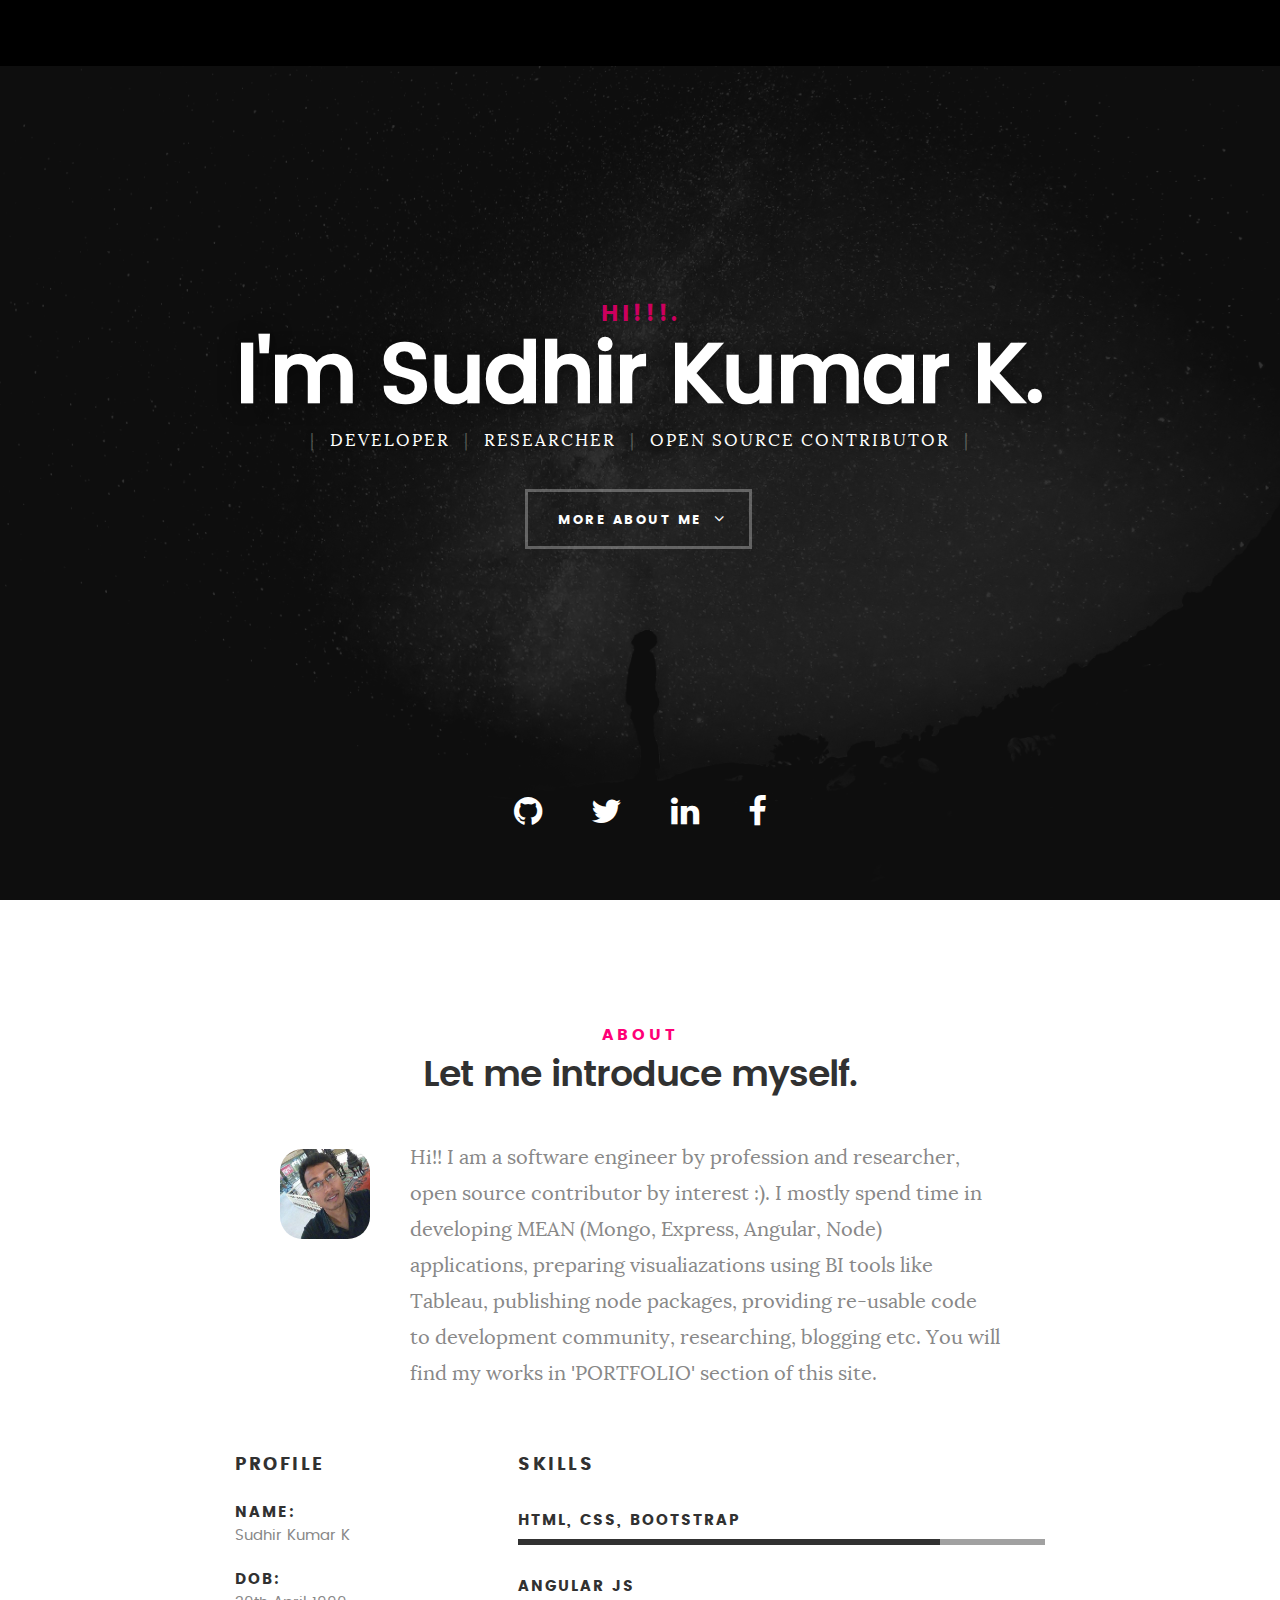
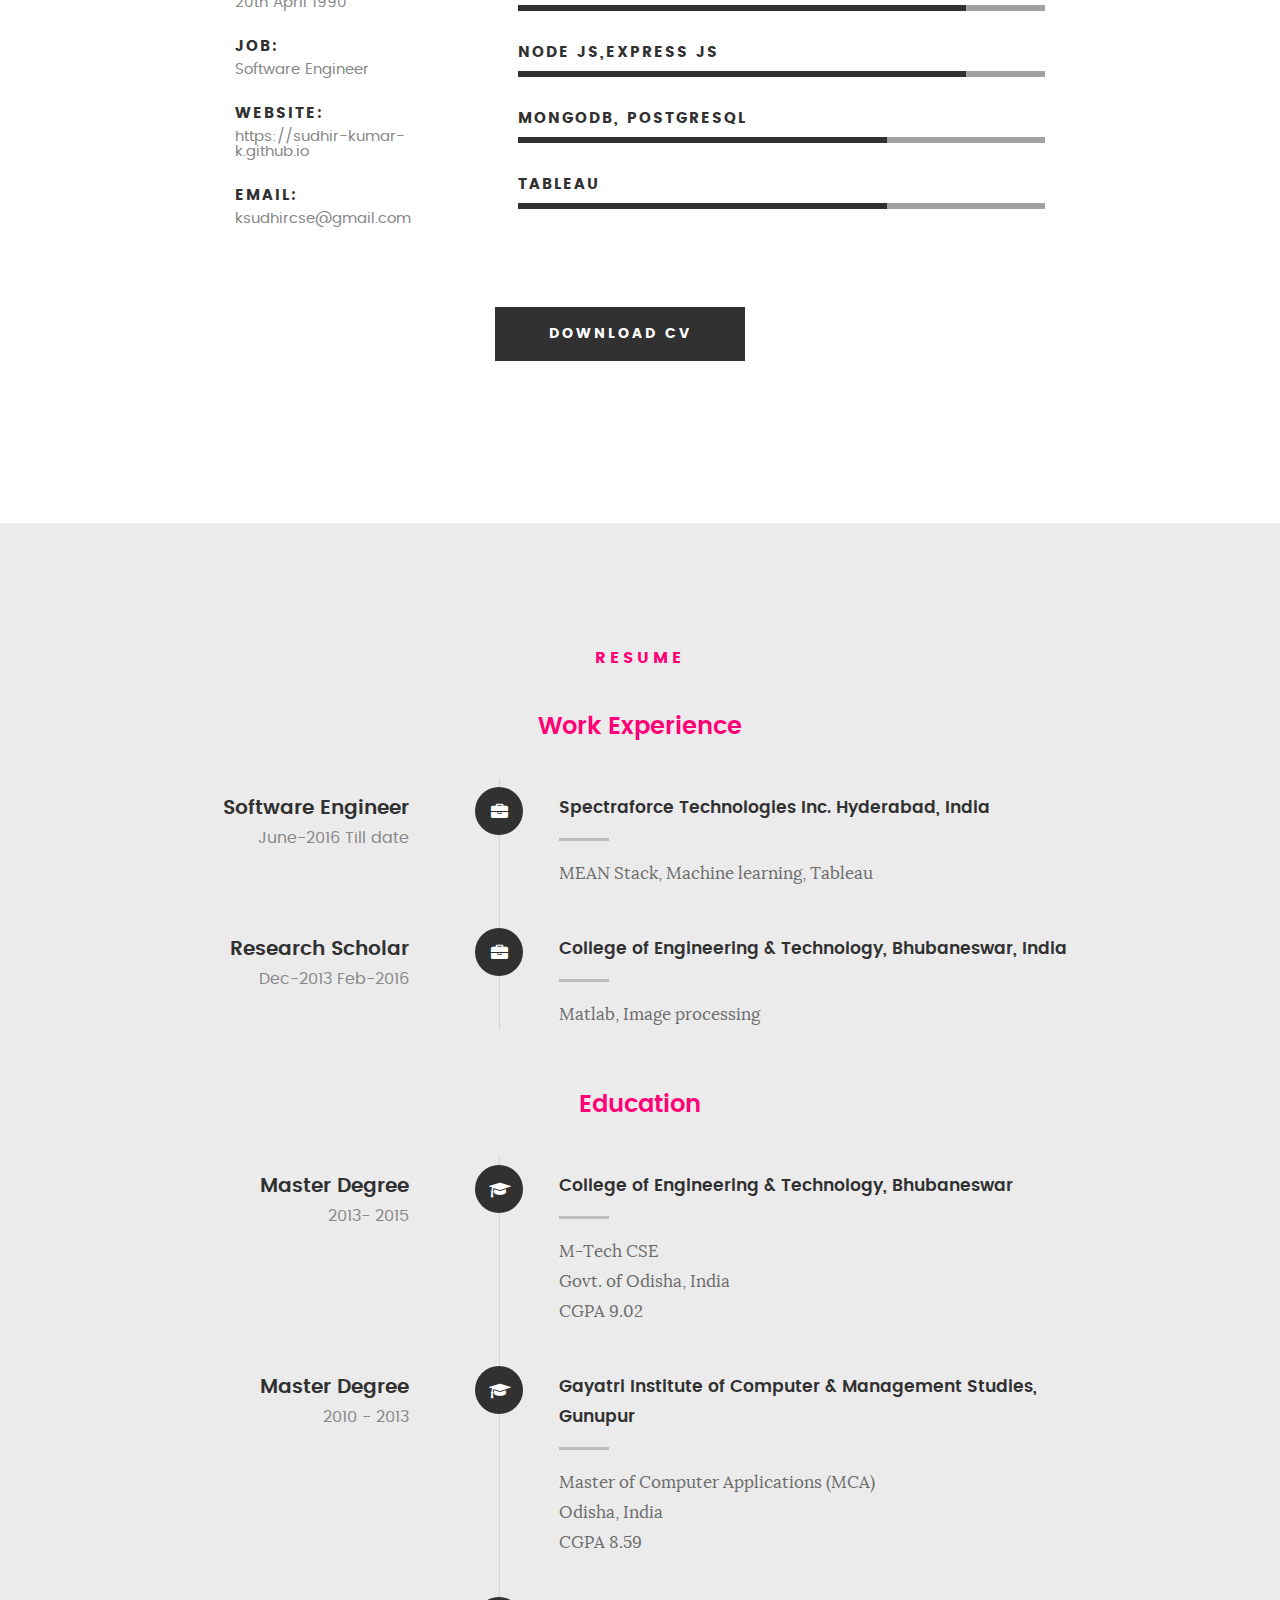
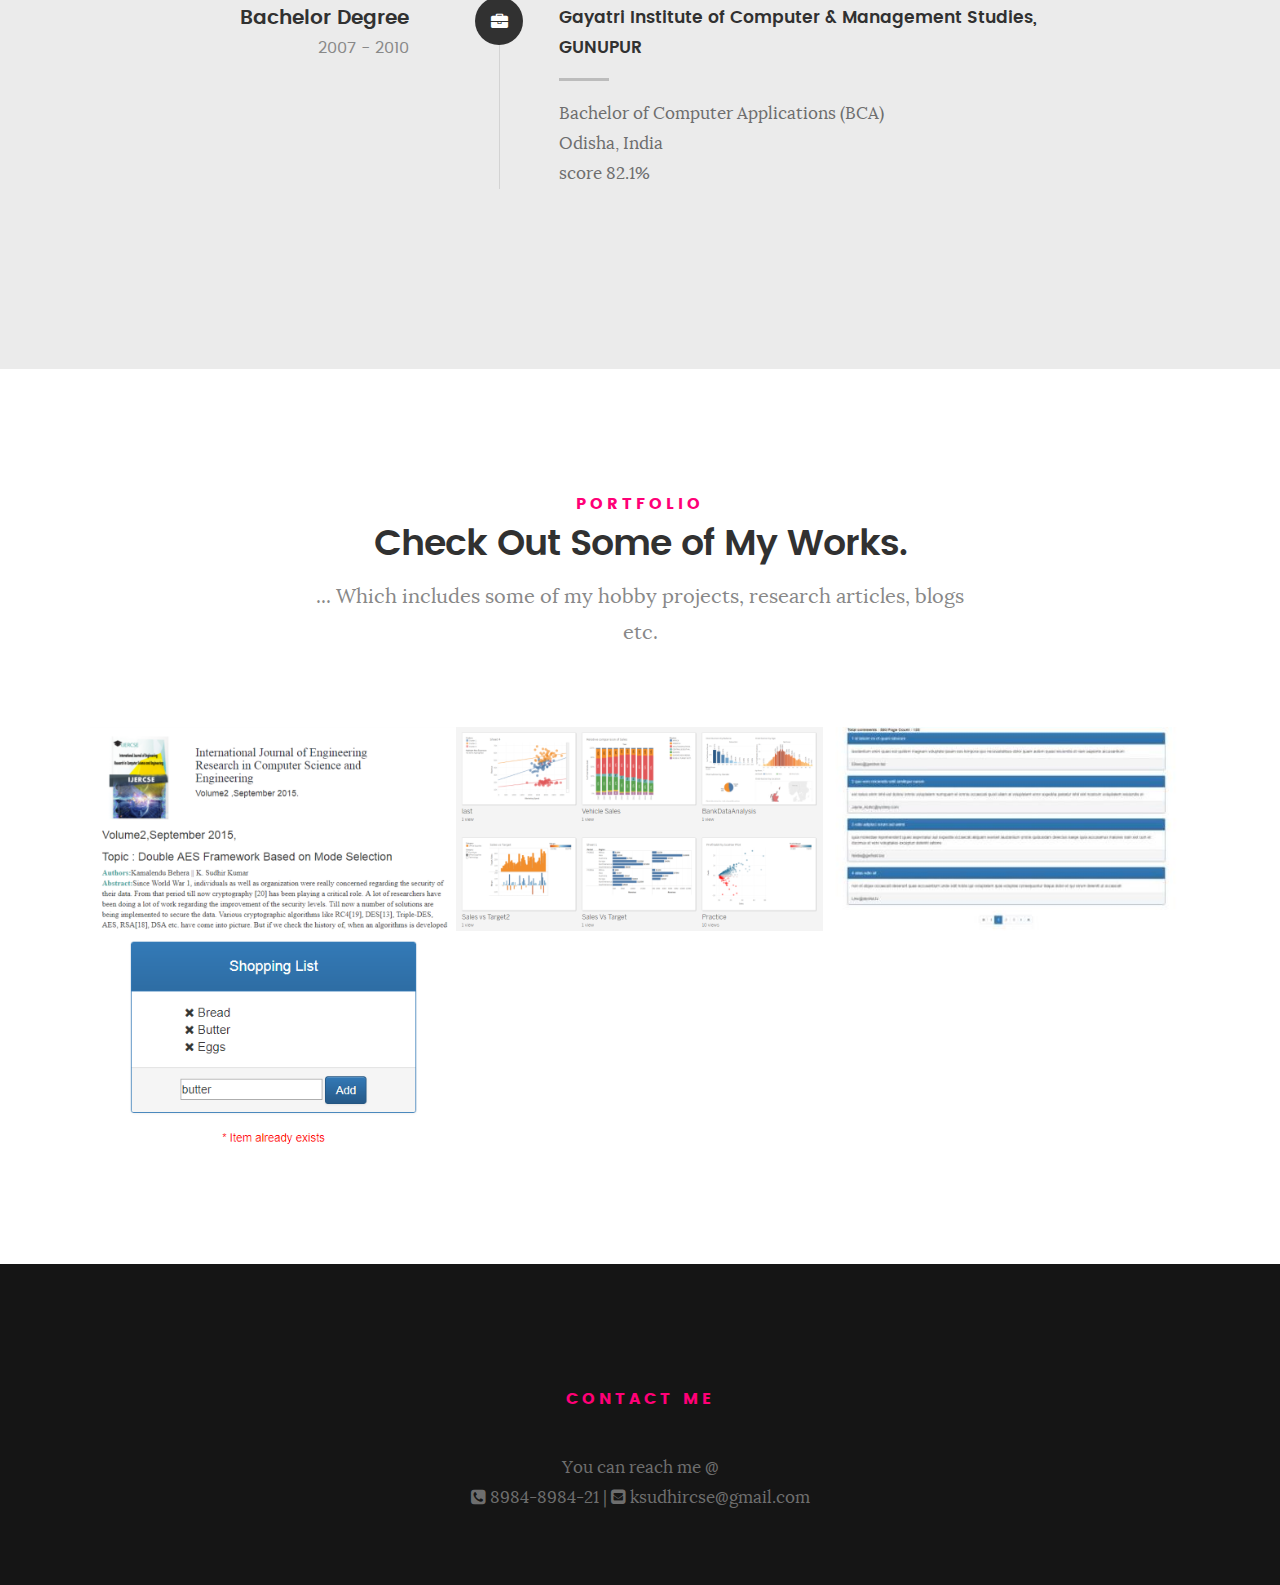
==== commit b442bad5: "changes." ====
--- a/index.html
+++ b/index.html
@@ -39,28 +39,25 @@
 
 	<!-- header 
    ================================================== -->
-	<header>
+	<header style="background:black!important; color:white!important;">
 		<div class="row">
-
-			<div class="top-bar">
-				<a class="menu-toggle" href="#"><span>Menu</span></a>
-
-				<div class="logo">
-					<a href="#">Know More</a>
-				</div>
-
-				<nav id="main-nav-wrap">
-					<ul class="main-navigation">
-						<li class="current"><a class="smoothscroll" href="#intro" title="">Home</a></li>
-						<li><a class="smoothscroll" href="#about" title="">About</a></li>
-						<li><a class="smoothscroll" href="#resume" title="">Resume</a></li>
-						<li><a class="smoothscroll" href="#portfolio" title="">Portfolio</a></li>
-						<li><a class="smoothscroll" href="#contact" title="">Contact</a></li>
-					</ul>
-				</nav>
-			</div>
-			<!-- /top-bar -->
-
+			<div style="margin-top:10px;font-size:25px; text-align:center">
+				<span class="" style="padding:10px">
+					<a class="smoothscroll" href="#intro" title="">Home</a>
+				</span>
+				<span class="" style="padding:10px">
+					<a class="smoothscroll" href="#about" title="">About</a>
+				</span>
+				<span class="" style="padding:10px">
+					<a class="smoothscroll" href="#resume" title="">Resume</a>
+				</span>
+				<span class="" style="padding:10px">
+					<a class="smoothscroll" href="#portfolio" title="">Portfolio</a>
+				</span>
+				<span class="" style="padding:10px">
+					<a class="smoothscroll" href="#contact" title="">Contact</a>
+				</span>
+			</div>
 		</div>
 		<!-- /row -->
 	</header>
@@ -83,7 +80,7 @@
 					<p class="intro-position">
 						<span>Developer</span>
 						<span>Researcher</span>
-						<!-- <span>UI/UX Designer</span> -->
+						<span>Open source contributor</span>
 					</p>
 
 					<a class="button stroke smoothscroll" href="#about" title="">More About Me</a>
@@ -95,10 +92,26 @@
 		<!-- /intro-content -->
 
 		<ul class="intro-social">
-			<li><a href="https://github.com/Sudhir-Kumar-K"><i class="fa fa-github"></i></a></li>
-			<li><a href="https://twitter.com/Sudhir_Kumar_K"><i class="fa fa-twitter"></i></a></li>
-			<li><a href="https://www.linkedin.com/in/sudhir-kumar-k-0445b1130/"><i class="fa fa-linkedin"></i></a></li>
-			<li><a href="https://www.facebook.com/ksudhir.kumar.71"><i class="fa fa-facebook"></i></a></li>
+			<li>
+				<a href="https://github.com/Sudhir-Kumar-K">
+					<i class="fa fa-github"></i>
+				</a>
+			</li>
+			<li>
+				<a href="https://twitter.com/Sudhir_Kumar_K">
+					<i class="fa fa-twitter"></i>
+				</a>
+			</li>
+			<li>
+				<a href="https://www.linkedin.com/in/sudhir-kumar-k-0445b1130/">
+					<i class="fa fa-linkedin"></i>
+				</a>
+			</li>
+			<li>
+				<a href="https://www.facebook.com/ksudhir.kumar.71">
+					<i class="fa fa-facebook"></i>
+				</a>
+			</li>
 		</ul>
 		<!-- /intro-social -->
 
@@ -106,10 +119,10 @@
 	<!-- /intro -->
 
 
-	<!-- about section
-   ================================================== -->
+	<!-- about section ================================================== -->
 	<section id="about">
 
+		<!-- /section-intro -->
 		<div class="row section-intro">
 			<div class="col-twelve">
 
@@ -120,9 +133,10 @@
 
 					<img src="images/profile-pic1.jpg" alt="Profile Picture">
 
-					<p class="lead">I am a software engineer, mostly spend my time in developing MEAN (Mongo, Express, Angular, Node) applications, preparing
-						visualiazations using BI tools like Tableau, Digging Machine learning concepts & finding ways to implementing them,
-						researching, blogging etc. </p>
+					<p class="lead"> Hi!! I am a software engineer by profession and researcher, open source contributor by interest :). I mostly spend time
+						in developing MEAN (Mongo, Express, Angular, Node) applications, preparing visualiazations using BI tools like Tableau,
+						publishing node packages, providing re-usable code to development community, researching, blogging etc. You will find
+						my works in 'PORTFOLIO' section of this site.</p>
 				</div>
 
 			</div>
@@ -171,12 +185,11 @@
 					ea magna pariatur nisi cillum.</p> -->
 
 				<ul class="skill-bars">
-					<li>
+					<!-- <li>
 						<div class="progress percent55">
-							<!-- <span>75%</span> -->
 						</div>
 						<strong>Prob & Stats, Matlab, Machine Learning</strong>
-					</li>
+					</li> -->
 					<li>
 						<div class="progress percent80"></div>
 						<strong>HTML, CSS, Bootstrap</strong>
@@ -191,7 +204,7 @@
 					</li>
 					<li>
 						<div class="progress percent70"></div>
-						<strong>MongoDB</strong>
+						<strong>MongoDB, PostgreSQL</strong>
 					</li>
 					<li>
 						<div class="progress percent70">
@@ -217,8 +230,7 @@
 	<!-- /process-->
 
 
-	<!-- resume Section
-   ================================================== -->
+	<!-- resume Section  ================================================== -->
 	<section id="resume" class="grey-section">
 
 		<div class="row section-intro">
@@ -384,8 +396,7 @@
 	<!-- /features -->
 
 
-	<!-- Portfolio Section
-   ================================================== -->
+	<!-- Portfolio Section ================================================== -->
 	<section id="portfolio">
 
 		<div class="row section-intro">
@@ -415,8 +426,8 @@
 									<div class="folio-item-cell">
 										<h3 class="folio-title">Research Article 1 </h3>
 										<span class="folio-types">
-													  Research
-												</span>
+											Research
+										</span>
 									</div>
 								</div>
 							</a>
@@ -433,8 +444,8 @@
 									<div class="folio-item-cell">
 										<h3 class="folio-title">Tableau Vis-1</h3>
 										<span class="folio-types">
-												  Tableau
-											</span>
+											Tableau
+										</span>
 									</div>
 								</div>
 							</a>
@@ -451,8 +462,8 @@
 									<div class="folio-item-cell">
 										<h3 class="folio-title">Angular pagination</h3>
 										<span class="folio-types">
-		     					       	  MEAN Stack
-		     					       </span>
+											MEAN Stack
+										</span>
 									</div>
 								</div>
 							</a>
@@ -469,8 +480,8 @@
 									<div class="folio-item-cell">
 										<h3 class="folio-title">Angular Shopping List</h3>
 										<span class="folio-types">
-		     					       	  Mean Stack
-		     					      </span>
+											Mean Stack
+										</span>
 									</div>
 								</div>
 							</a>
@@ -539,7 +550,8 @@
 						<div class="description-box">
 							<h4>Angular Pagination</h4>
 							<p>Standard pagination with navigation options like first page, last page, previous page & last page.
-								<br/>Technologies: <b>Angular Bootstrap HTML CSS jsonplaceholder.com [for API]</b>.
+								<br/>Technologies:
+								<b>Angular Bootstrap HTML CSS jsonplaceholder.com [for API]</b>.
 							</p>
 
 							<div class="categories">MEAN Stack</div>
@@ -563,7 +575,8 @@
 							<h4>Angular Shopping List</h4>
 							<p>A simple dynamic shopping list, where items can be added/removed dynamically and validation for restricting duplicate
 								values.
-								<br/>Technologies: <b>Angular Bootstrap HTML CSS</b>.
+								<br/>Technologies:
+								<b>Angular Bootstrap HTML CSS</b>.
 							</p>
 
 							<div class="categories">MEAN Stack/div>
@@ -680,6 +693,28 @@
 
 	</section>
 	<!-- /portfolio -->
+
+	<!-- Contact me =========================================================== -->
+	<section id="contact" class="grey-section">
+
+		<div class="row section-intro">
+			<div class="col-twelve">
+				<h5>Contact Me</h5>
+			</div>
+		</div>
+		<!-- /section-intro-->
+		<div class="row contact-content">
+
+			<div class="col-twelve" style="text-align:center">
+				You can reach me @
+				<br>
+				<span class="fa fa-phone-square"></span> 8984-8984-21 |
+				<span class="fa fa-envelope-square"></span> ksudhircse@gmail.com
+			</div>
+		</div>
+
+	</section>
+	<!-- /Contact me =========================================================== -->
 
 	<!-- Java Script
    ================================================== -->
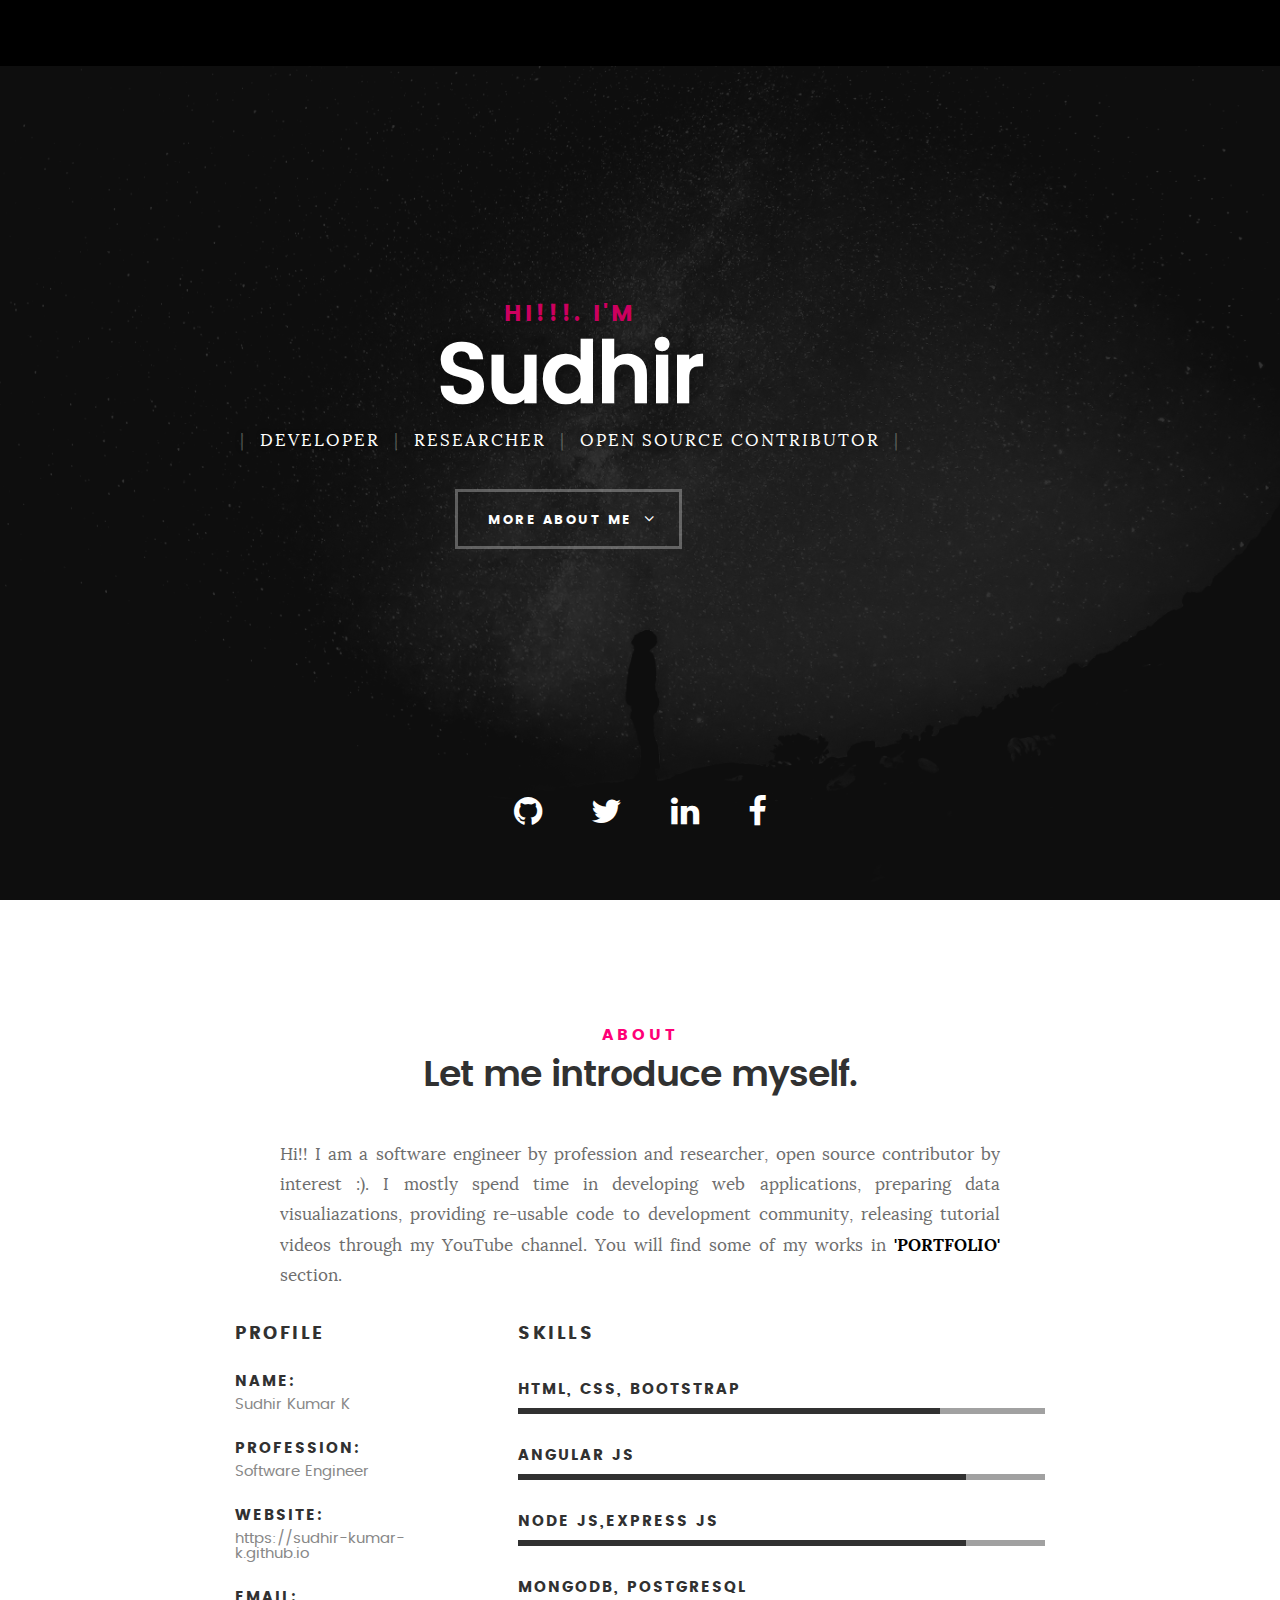
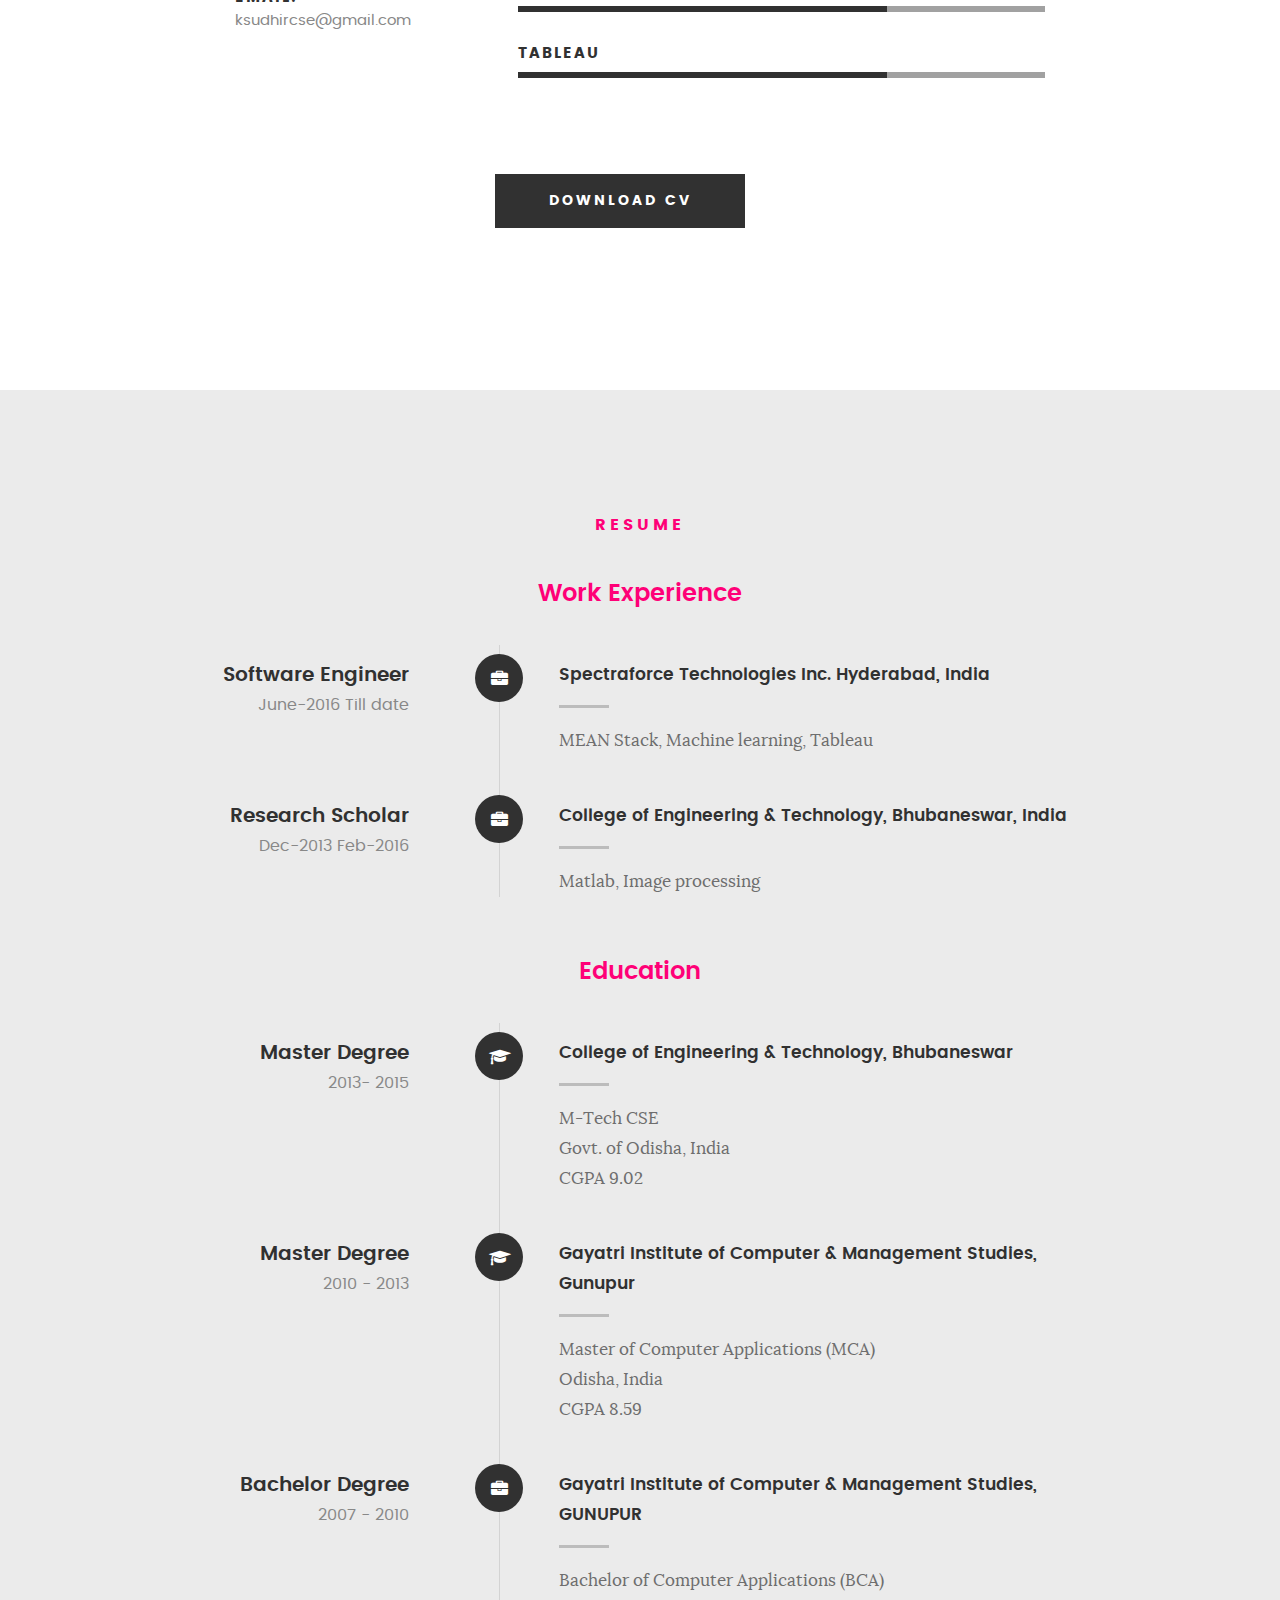
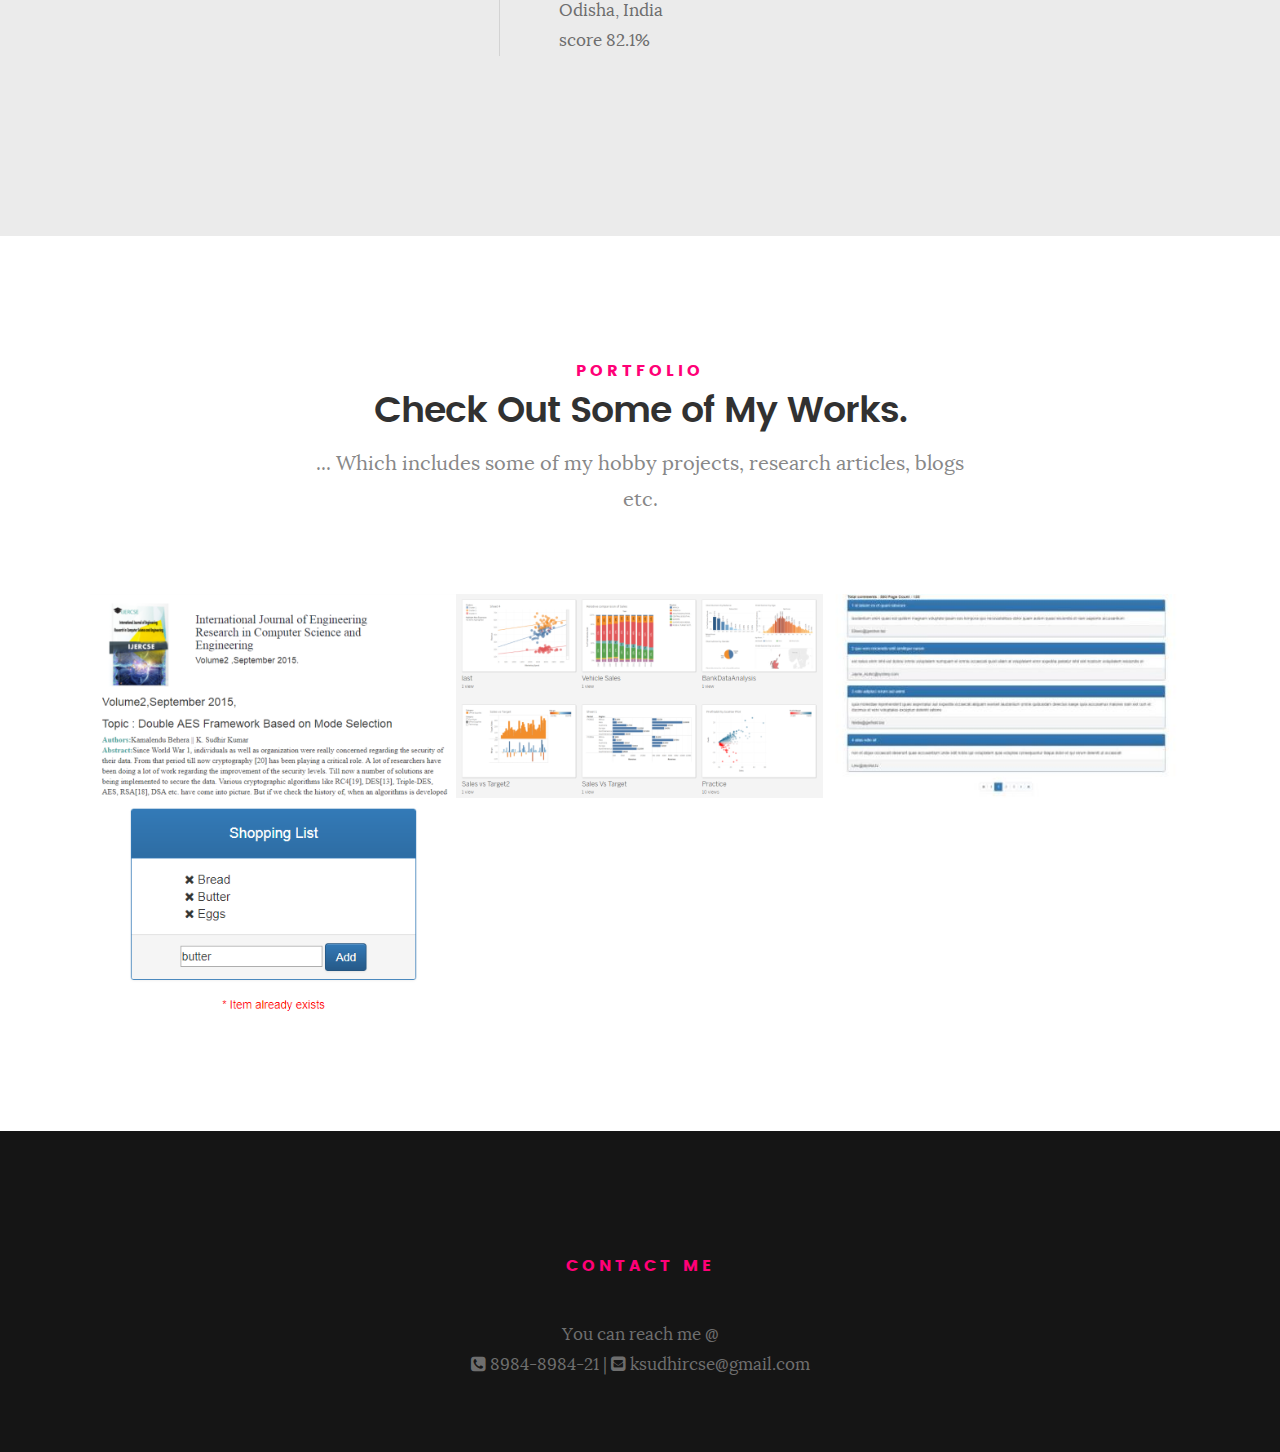
==== commit b094f855: "text change" ====
--- a/index.html
+++ b/index.html
@@ -70,12 +70,12 @@
 		<div class="intro-overlay"></div>
 
 		<div class="intro-content">
-			<div class="row">
+			<div class="row" style="margin-left:0px;">
 
 				<div class="col-twelve">
 
-					<h5>Hi!!!.</h5>
-					<h1>I'm Sudhir Kumar K.</h1>
+					<h5>Hi!!!. I'm </h5>
+					<h1>Sudhir</h1>
 
 					<p class="intro-position">
 						<span>Developer</span>
@@ -129,14 +129,15 @@
 				<h5>About</h5>
 				<h1>Let me introduce myself.</h1>
 
-				<div class="intro-info">
-
-					<img src="images/profile-pic1.jpg" alt="Profile Picture">
-
-					<p class="lead"> Hi!! I am a software engineer by profession and researcher, open source contributor by interest :). I mostly spend time
-						in developing MEAN (Mongo, Express, Angular, Node) applications, preparing visualiazations using BI tools like Tableau,
-						publishing node packages, providing re-usable code to development community, researching, blogging etc. You will find
-						my works in 'PORTFOLIO' section of this site.</p>
+				<div class="intro-info" style="text-align: justify;">
+
+					<!-- <img src="images/profile-pic1.jpg" alt="Profile Picture"> -->
+
+					Hi!! I am a software engineer by profession and researcher, open source contributor by interest :). 
+					I mostly spend time in developing web applications, preparing data visualiazations, 
+					providing re-usable code to development community, releasing tutorial videos through my YouTube channel.
+					You will find some of my works in <a class="smoothscroll" href="#portfolio" title="">
+						<b>'PORTFOLIO'</b></a> section.
 				</div>
 
 			</div>
@@ -156,12 +157,12 @@
 						<strong>Name:</strong>
 						<span>Sudhir Kumar K</span>
 					</li>
-					<li>
+					<!-- <li>
 						<strong>DOB:</strong>
 						<span>20th April 1990</span>
-					</li>
-					<li>
-						<strong>Job:</strong>
+					</li> -->
+					<li>
+						<strong>Profession:</strong>
 						<span>Software Engineer</span>
 					</li>
 					<li>
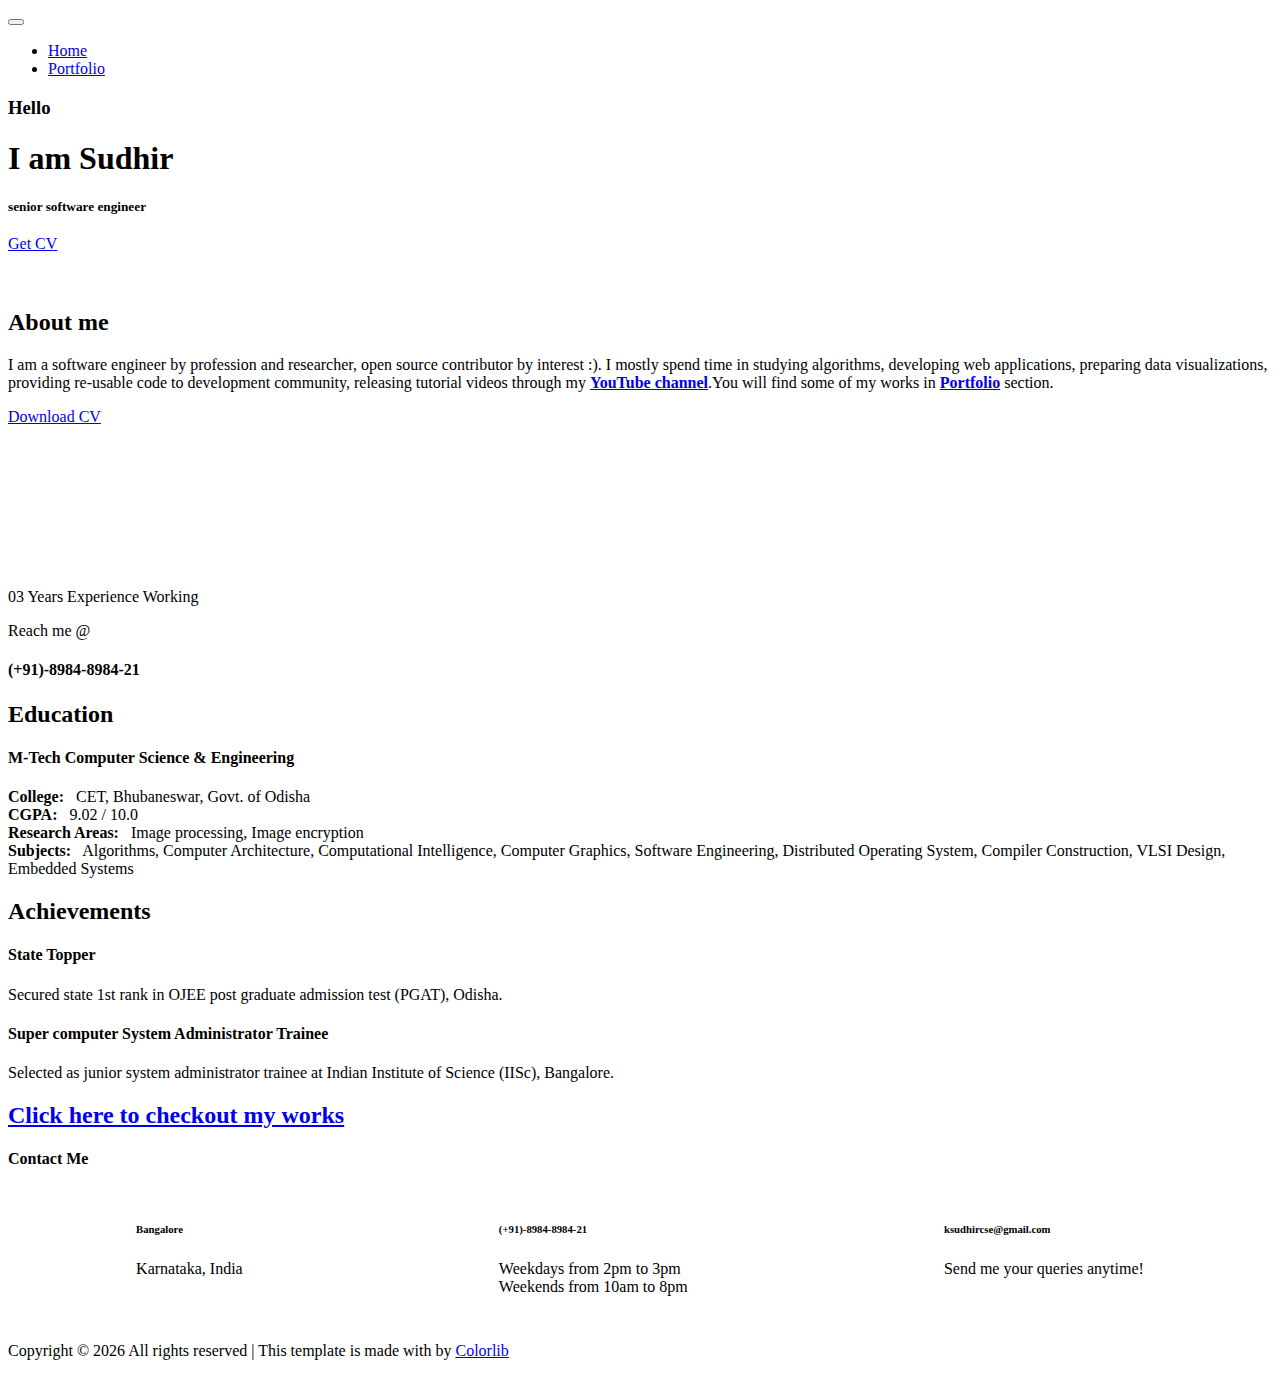
==== commit aa0738e9: "tawk.to plugin integration" ====
--- a/index.html
+++ b/index.html
@@ -1,728 +1,685 @@
-<!DOCTYPE html>
-<!--[if IE 8 ]><html class="no-js oldie ie8" lang="en"> <![endif]-->
-<!--[if IE 9 ]><html class="no-js oldie ie9" lang="en"> <![endif]-->
-<!--[if (gte IE 9)|!(IE)]><!-->
-<html class="no-js" lang="en">
-<!--<![endif]-->
-
-<head>
-
-	<!--- basic page needs
-   ================================================== -->
-	<meta charset="utf-8">
-	<title>Sudhir &nbsp;&nbsp;</title>
-	<meta name="description" content="">
-	<meta name="author" content="">
-
-	<!-- mobile specific metas
-   ================================================== -->
-	<meta name="viewport" content="width=device-width, initial-scale=1, maximum-scale=1">
-
-	<!-- CSS
-   ================================================== -->
-	<link rel="stylesheet" href="css/base.css">
-	<link rel="stylesheet" href="css/main.css">
-	<link rel="stylesheet" href="css/vendor.css">
-
-	<!-- script
-   ================================================== -->
-	<script src="js/modernizr.js"></script>
-	<script src="js/pace.min.js"></script>
-
-	<!-- favicons
-	================================================== -->
-	<link rel="shortcut icon" href="favicon.ico" />
-
-</head>
-
-<body id="top">
-
-	<!-- header 
-   ================================================== -->
-	<header style="background:black!important; color:white!important;">
-		<div class="row">
-			<div style="margin-top:10px;font-size:25px; text-align:center">
-				<span class="" style="padding:10px">
-					<a class="smoothscroll" href="#intro" title="">Home</a>
-				</span>
-				<span class="" style="padding:10px">
-					<a class="smoothscroll" href="#about" title="">About</a>
-				</span>
-				<span class="" style="padding:10px">
-					<a class="smoothscroll" href="#resume" title="">Resume</a>
-				</span>
-				<span class="" style="padding:10px">
-					<a class="smoothscroll" href="#portfolio" title="">Portfolio</a>
-				</span>
-				<span class="" style="padding:10px">
-					<a class="smoothscroll" href="#contact" title="">Contact</a>
-				</span>
-			</div>
-		</div>
-		<!-- /row -->
-	</header>
-	<!-- /header -->
-
-	<!-- intro section
-   ================================================== -->
-	<section id="intro">
-
-		<div class="intro-overlay"></div>
-
-		<div class="intro-content">
-			<div class="row" style="margin-left:0px;">
-
-				<div class="col-twelve">
-
-					<h5>Hi!!!. I'm </h5>
-					<h1>Sudhir</h1>
-
-					<p class="intro-position">
-						<span>Developer</span>
-						<span>Researcher</span>
-						<span>Open source contributor</span>
-					</p>
-
-					<a class="button stroke smoothscroll" href="#about" title="">More About Me</a>
-
-				</div>
-
-			</div>
-		</div>
-		<!-- /intro-content -->
-
-		<ul class="intro-social">
-			<li>
-				<a href="https://github.com/Sudhir-Kumar-K">
-					<i class="fa fa-github"></i>
-				</a>
-			</li>
-			<li>
-				<a href="https://twitter.com/Sudhir_Kumar_K">
-					<i class="fa fa-twitter"></i>
-				</a>
-			</li>
-			<li>
-				<a href="https://www.linkedin.com/in/sudhir-kumar-k-0445b1130/">
-					<i class="fa fa-linkedin"></i>
-				</a>
-			</li>
-			<li>
-				<a href="https://www.facebook.com/ksudhir.kumar.71">
-					<i class="fa fa-facebook"></i>
-				</a>
-			</li>
-		</ul>
-		<!-- /intro-social -->
-
-	</section>
-	<!-- /intro -->
-
-
-	<!-- about section ================================================== -->
-	<section id="about">
-
-		<!-- /section-intro -->
-		<div class="row section-intro">
-			<div class="col-twelve">
-
-				<h5>About</h5>
-				<h1>Let me introduce myself.</h1>
-
-				<div class="intro-info" style="text-align: justify;">
-
-					<!-- <img src="images/profile-pic1.jpg" alt="Profile Picture"> -->
-
-					Hi!! I am a software engineer by profession and researcher, open source contributor by interest :). 
-					I mostly spend time in developing web applications, preparing data visualiazations, 
-					providing re-usable code to development community, releasing tutorial videos through my YouTube channel.
-					You will find some of my works in <a class="smoothscroll" href="#portfolio" title="">
-						<b>'PORTFOLIO'</b></a> section.
-				</div>
-
-			</div>
-		</div>
-		<!-- /section-intro -->
-
-		<div class="row about-content">
-
-			<div class="col-four tab-full">
-
-				<h3>Profile</h3>
-				<!-- <p>Lorem ipsum Qui veniam ut consequat ex ullamco nulla in non ut esse in magna sint minim officia consectetur nisi commodo
-					ea magna pariatur nisi cillum.</p> -->
-
-				<ul class="info-list">
-					<li>
-						<strong>Name:</strong>
-						<span>Sudhir Kumar K</span>
-					</li>
-					<!-- <li>
-						<strong>DOB:</strong>
-						<span>20th April 1990</span>
-					</li> -->
-					<li>
-						<strong>Profession:</strong>
-						<span>Software Engineer</span>
-					</li>
-					<li>
-						<strong>Website:</strong>
-						<span>https://sudhir-kumar-k.github.io</span>
-					</li>
-					<li>
-						<strong>Email:</strong>
-						<span>ksudhircse@gmail.com</span>
-					</li>
-
-				</ul>
-				<!-- /info-list -->
-
-			</div>
-
-			<div class="col-eight tab-full">
-
-				<h3>Skills</h3>
-				<!-- <p>Lorem ipsum Qui veniam ut consequat ex ullamco nulla in non ut esse in magna sint minim officia consectetur nisi commodo
-					ea magna pariatur nisi cillum.</p> -->
-
-				<ul class="skill-bars">
-					<!-- <li>
-						<div class="progress percent55">
-						</div>
-						<strong>Prob & Stats, Matlab, Machine Learning</strong>
-					</li> -->
-					<li>
-						<div class="progress percent80"></div>
-						<strong>HTML, CSS, Bootstrap</strong>
-					</li>
-					<li>
-						<div class="progress percent85"></div>
-						<strong>Angular JS</strong>
-					</li>
-					<li>
-						<div class="progress percent85"></div>
-						<strong>Node JS,Express JS</strong>
-					</li>
-					<li>
-						<div class="progress percent70"></div>
-						<strong>MongoDB, PostgreSQL</strong>
-					</li>
-					<li>
-						<div class="progress percent70">
-							<!-- <span>95%</span> -->
-						</div>
-						<strong>Tableau</strong>
-					</li>
-
-				</ul>
-				<!-- /skill-bars -->
-
-			</div>
-
-		</div>
-
-		<div class="row button-section">
-			<div class="col-twelve">
-				<a href="#" title="Download CV" class="button button-primary">Download CV</a>
-			</div>
-		</div>
-
-	</section>
-	<!-- /process-->
-
-
-	<!-- resume Section  ================================================== -->
-	<section id="resume" class="grey-section">
-
-		<div class="row section-intro">
-			<div class="col-twelve">
-
-				<h5>Resume</h5>
-				<!-- <h1>More of my credentials.</h1>
-
-				<p class="lead">Lorem ipsum Do commodo in proident enim in dolor cupidatat adipisicing dolore officia nisi aliqua incididunt Ut veniam
-					lorem ipsum Consectetur ut in in eu do.</p> -->
-
-			</div>
-		</div>
-		<!-- /section-intro-->
-
-		<div class="row resume-timeline">
-
-			<div class="col-twelve resume-header">
-
-				<h2>Work Experience</h2>
-
-			</div>
-			<!-- /resume-header -->
-
-			<div class="col-twelve">
-
-				<div class="timeline-wrap">
-
-					<div class="timeline-block">
-
-						<div class="timeline-ico">
-							<i class="fa fa-briefcase"></i>
-						</div>
-
-						<div class="timeline-header">
-							<h3>Software Engineer</h3>
-							<p>June-2016 Till date</p>
-						</div>
-
-						<div class="timeline-content">
-							<h4>Spectraforce Technologies Inc. Hyderabad, India</h4>
-							<p>MEAN Stack, Machine learning, Tableau</p>
-						</div>
-
-					</div>
-					<!-- /timeline-block -->
-
-					<div class="timeline-block">
-
-						<div class="timeline-ico">
-							<i class="fa fa-briefcase"></i>
-						</div>
-
-						<div class="timeline-header">
-							<h3>Research Scholar</h3>
-							<p>Dec-2013 Feb-2016</p>
-						</div>
-
-						<div class="timeline-content">
-							<h4>College of Engineering & Technology, Bhubaneswar, India</h4>
-							<p>Matlab, Image processing</p>
-						</div>
-
-					</div>
-				</div>
-				<!-- /timeline-wrap -->
-
-			</div>
-			<!-- /col-twelve -->
-
-		</div>
-		<!-- /resume-timeline -->
-
-		<div class="row resume-timeline">
-
-			<div class="col-twelve resume-header">
-
-				<h2>Education</h2>
-
-			</div>
-			<!-- /resume-header -->
-
-			<div class="col-twelve">
-
-				<div class="timeline-wrap">
-
-					<div class="timeline-block">
-
-						<div class="timeline-ico">
-							<i class="fa fa-graduation-cap"></i>
-						</div>
-
-						<div class="timeline-header">
-							<h3>Master Degree</h3>
-							<p>2013- 2015</p>
-						</div>
-
-						<div class="timeline-content">
-							<h4>College of Engineering & Technology, Bhubaneswar</h4>
-							<p>M-Tech CSE
-								<br/>Govt. of Odisha, India
-								<br/>CGPA 9.02
-							</p>
-						</div>
-
-					</div>
-					<!-- /timeline-block -->
-
-					<div class="timeline-block">
-
-						<div class="timeline-ico">
-							<i class="fa fa-graduation-cap"></i>
-						</div>
-
-						<div class="timeline-header">
-							<h3>Master Degree</h3>
-							<p>2010 - 2013</p>
-						</div>
-
-						<div class="timeline-content">
-							<h4>Gayatri Institute of Computer & Management Studies, Gunupur</h4>
-							<p>Master of Computer Applications (MCA)
-								<br/>Odisha, India
-								<br/>CGPA 8.59
-
-							</p>
-						</div>
-
-					</div>
-
-					<div class="timeline-block">
-
-						<div class="timeline-ico">
-							<i class="fa fa-briefcase"></i>
-						</div>
-
-						<div class="timeline-header">
-							<h3>Bachelor Degree</h3>
-							<p>2007 - 2010</p>
-						</div>
-
-						<div class="timeline-content">
-							<h4>Gayatri Institute of Computer & Management Studies, GUNUPUR</h4>
-							<p>Bachelor of Computer Applications (BCA)
-								<br/>Odisha, India
-								<br/> score 82.1%
-							</p>
-						</div>
-
-					</div>
-					<!-- /timeline-block -->
-
-				</div>
-				<!-- /timeline-wrap -->
-
-			</div>
-			<!-- /col-twelve -->
-
-		</div>
-		<!-- /resume-timeline -->
-
-	</section>
-	<!-- /features -->
-
-
-	<!-- Portfolio Section ================================================== -->
-	<section id="portfolio">
-
-		<div class="row section-intro">
-			<div class="col-twelve">
-
-				<h5>Portfolio</h5>
-				<h1>Check Out Some of My Works.</h1>
-				<p class="lead">... Which includes some of my hobby projects, research articles, blogs etc. </p>
-
-			</div>
-		</div>
-		<!-- /section-intro-->
-
-		<div class="row portfolio-content">
-
-			<div class="col-twelve">
-
-				<!-- portfolio-wrapper -->
-				<div id="folio-wrapper" class="block-1-3 block-mob-full stack">
-
-					<!-- /folio-item research1 -->
-					<div class="bgrid folio-item">
-						<div class="item-wrap">
-							<img src="images/portfolio/research1.png" alt="tableau1">
-							<a href="#research1" class="overlay">
-								<div class="folio-item-table">
-									<div class="folio-item-cell">
-										<h3 class="folio-title">Research Article 1 </h3>
-										<span class="folio-types">
-											Research
-										</span>
-									</div>
-								</div>
-							</a>
-						</div>
-					</div>
-					<!-- /folio-item -->
-
-					<!-- /folio-item Tableau1 -->
-					<div class="bgrid folio-item">
-						<div class="item-wrap">
-							<img src="images/portfolio/tableau1.png" alt="tableau1">
-							<a href="#tableau1" class="overlay">
-								<div class="folio-item-table">
-									<div class="folio-item-cell">
-										<h3 class="folio-title">Tableau Vis-1</h3>
-										<span class="folio-types">
-											Tableau
-										</span>
-									</div>
-								</div>
-							</a>
-						</div>
-					</div>
-					<!-- /folio-item -->
-
-					<!-- /folio-item angular-pagination -->
-					<div class="bgrid folio-item">
-						<div class="item-wrap">
-							<img src="images/portfolio/angular-pagination.jpg" alt="angular-pagination">
-							<a href="#modal-01" class="overlay">
-								<div class="folio-item-table">
-									<div class="folio-item-cell">
-										<h3 class="folio-title">Angular pagination</h3>
-										<span class="folio-types">
-											MEAN Stack
-										</span>
-									</div>
-								</div>
-							</a>
-						</div>
-					</div>
-					<!-- /folio-item -->
-
-					<!-- /folio-item angular Shopping list -->
-					<div class="bgrid folio-item">
-						<div class="item-wrap">
-							<img src="images/portfolio/angular-shopping-list.png" alt="Angular Shopping list">
-							<a href="#modal-02" class="overlay">
-								<div class="folio-item-table">
-									<div class="folio-item-cell">
-										<h3 class="folio-title">Angular Shopping List</h3>
-										<span class="folio-types">
-											Mean Stack
-										</span>
-									</div>
-								</div>
-							</a>
-						</div>
-					</div>
-					<!-- /folio-item -->
-
-
-					<!-- modal popups - begin
-				============================================================= -->
-					<div id="research1" class="popup-modal slider mfp-hide">
-
-						<div class="media">
-							<img src="images/portfolio/modals/m-research1.png" alt="" />
-						</div>
-
-						<div class="description-box">
-							<h4>Double AES framework based on mode selection</h4>
-							<p>Since World War 1, individuals as well as organization were really concerned regarding the security of their data.
-								From that period till now cryptography [20] has been playing a critical role. A lot of researchers have been doing
-								a lot of work regarding the improvement of the security levels. Till now a number of solutions are being implemented
-								to secure the data. Various cryptographic algorithms like RC4[19], DES[13], Triple-DES, AES, RSA[18], DSA etc. have
-								come into picture. But if we check the history of, when an algorithms is developed it looks like it cannot be broken,
-								but some day someone does break it. Then again a new algorithm takes birth .... (to read more click below).
-							</p>
-
-							<div class="categories">Research</div>
-						</div>
-
-						<div class="link-box">
-							<a href="http://ijercse.com/abstract.php?id=5980&issue=Issue9">Link to article.</a>
-							<a href="#" class="popup-modal-dismiss">Close</a>
-						</div>
-
-					</div>
-
-
-					<div id="tableau1" class="popup-modal slider mfp-hide">
-
-						<div class="media">
-							<img src="images/portfolio/modals/m-tableau1.png" alt="" />
-						</div>
-
-						<div class="description-box">
-							<h4>Tablau Vis - 1</h4>
-							<p>Sample visualizations prepared from different excel and csv data sets.
-							</p>
-
-							<div class="categories">Tableau</div>
-						</div>
-
-						<div class="link-box">
-							<a href="https://public.tableau.com/profile/sudhir.kumar.k#!/">Live Demo</a>
-							<a href="#" class="popup-modal-dismiss">Close</a>
-						</div>
-
-					</div>
-
-
-					<div id="modal-01" class="popup-modal slider mfp-hide">
-
-						<div class="media">
-							<img src="images/portfolio/modals/m-angular-pagination.jpg" alt="" />
-						</div>
-
-						<div class="description-box">
-							<h4>Angular Pagination</h4>
-							<p>Standard pagination with navigation options like first page, last page, previous page & last page.
-								<br/>Technologies:
-								<b>Angular Bootstrap HTML CSS jsonplaceholder.com [for API]</b>.
-							</p>
-
-							<div class="categories">MEAN Stack</div>
-						</div>
-
-						<div class="link-box">
-							<a href="https://sudhir-kumar-k.github.io/My%20works/Pagination/index.html">Live Demo</a>
-							<a href="#" class="popup-modal-dismiss">Close</a>
-						</div>
-
-					</div>
-					<!-- /modal-01 -->
-
-					<div id="modal-02" class="popup-modal slider mfp-hide">
-
-						<div class="media">
-							<img src="images/portfolio/modals/m-angular-shopping-list.png" alt="" />
-						</div>
-
-						<div class="description-box">
-							<h4>Angular Shopping List</h4>
-							<p>A simple dynamic shopping list, where items can be added/removed dynamically and validation for restricting duplicate
-								values.
-								<br/>Technologies:
-								<b>Angular Bootstrap HTML CSS</b>.
-							</p>
-
-							<div class="categories">MEAN Stack/div>
-							</div>
-
-							<div class="link-box">
-								<a href="https://sudhir-kumar-k.github.io/My%20works/ShoppingList/index.html">Live Demo</a>
-								<a href="#" class="popup-modal-dismiss">Close</a>
-							</div>
-
-						</div>
-						<!-- /modal-02 -->
-
-						<div id="modal-03" class="popup-modal slider mfp-hide">
-
-							<div class="media">
-								<img src="images/portfolio/modals/m-shutterbug.jpg" alt="" />
-							</div>
-
-							<div class="description-box">
-								<h4>Clouds</h4>
-								<p>Proin gravida nibh vel velit auctor aliquet. Aenean sollicitudin, lorem quis bibendum auctor, nisi elit consequat
-									ipsum, nec sagittis sem nibh id elit.</p>
-
-								<div class="categories">Web Design</div>
-							</div>
-
-							<div class="link-box">
-								<a href="http://www.behance.net">Details</a>
-								<a href="#" class="popup-modal-dismiss">Close</a>
-							</div>
-
-						</div>
-						<!-- /modal-03 -->
-
-						<div id="modal-04" class="popup-modal slider mfp-hide">
-
-							<div class="media">
-								<img src="images/portfolio/modals/m-shutterbug.jpg" alt="" />
-							</div>
-
-							<div class="description-box">
-								<h4>Beetle</h4>
-								<p>Proin gravida nibh vel velit auctor aliquet. Aenean sollicitudin, lorem quis bibendum auctor, nisi elit consequat
-									ipsum, nec sagittis sem nibh id elit.</p>
-
-								<div class="categories">Branding</div>
-							</div>
-
-							<div class="link-box">
-								<a href="http://www.behance.net">Details</a>
-								<a href="#" class="popup-modal-dismiss">Close</a>
-							</div>
-
-						</div>
-						<!-- /modal-04 -->
-
-						<div id="modal-05" class="popup-modal slider mfp-hide">
-
-							<div class="media">
-								<img src="images/portfolio/modals/m-shutterbug.jpg" alt="" />
-							</div>
-
-							<div class="description-box">
-								<h4>Lighthouse</h4>
-								<p>Proin gravida nibh vel velit auctor aliquet. Aenean sollicitudin, lorem quis bibendum auctor, nisi elit consequat
-									ipsum, nec sagittis sem nibh id elit.</p>
-
-								<div class="categories">Web Development</div>
-							</div>
-
-							<div class="link-box">
-								<a href="http://www.behance.net">Details</a>
-								<a href="#" class="popup-modal-dismiss">Close</a>
-							</div>
-
-						</div>
-						<!-- /modal-05 -->
-
-						<div id="modal-06" class="popup-modal slider mfp-hide">
-
-							<div class="media">
-								<img src="images/portfolio/modals/m-shutterbug.jpg" alt="" />
-							</div>
-
-							<div class="description-box">
-								<h4>Salad</h4>
-								<p>Proin gravida nibh vel velit auctor aliquet. Aenean sollicitudin, lorem quis bibendum auctor, nisi elit consequat
-									ipsum, nec sagittis sem nibh id elit.</p>
-
-								<div class="categories">Branding</div>
-							</div>
-
-							<div class="link-box">
-								<a href="http://www.behance.net">Details</a>
-								<a href="#" class="popup-modal-dismiss">Close</a>
-							</div>
-
-						</div>
-						<!-- /modal-06 -->
-
-
-						<!-- modal popups - end
-	            ============================================================= -->
-
-					</div>
-					<!-- /portfolio-wrapper -->
-
-				</div>
-				<!-- /twelve -->
-
-			</div>
-			<!-- /portfolio-content -->
-
-	</section>
-	<!-- /portfolio -->
-
-	<!-- Contact me =========================================================== -->
-	<section id="contact" class="grey-section">
-
-		<div class="row section-intro">
-			<div class="col-twelve">
-				<h5>Contact Me</h5>
-			</div>
-		</div>
-		<!-- /section-intro-->
-		<div class="row contact-content">
-
-			<div class="col-twelve" style="text-align:center">
-				You can reach me @
-				<br>
-				<span class="fa fa-phone-square"></span> 8984-8984-21 |
-				<span class="fa fa-envelope-square"></span> ksudhircse@gmail.com
-			</div>
-		</div>
-
-	</section>
-	<!-- /Contact me =========================================================== -->
-
-	<!-- Java Script
-   ================================================== -->
-	<script src="js/jquery-2.1.3.min.js"></script>
-	<script src="js/plugins.js"></script>
-	<script src="js/main.js"></script>
-
-</body>
-
+<!doctype html>
+<html lang="en">
+
+<head>
+	<!-- Required meta tags -->
+	<meta charset="utf-8">
+	<meta name="viewport" content="width=device-width, initial-scale=1, shrink-to-fit=no">
+	<link rel="icon" href="img/favicon.png" type="image/png">
+	<title>Sudhir Kenguva</title>
+	<!-- Bootstrap CSS -->
+	<link rel="stylesheet" href="css/bootstrap.css">
+	<link rel="stylesheet" href="vendors/linericon/style.css">
+	<link rel="stylesheet" href="css/font-awesome.min.css">
+	<link rel="stylesheet" href="vendors/owl-carousel/owl.carousel.min.css">
+	<link rel="stylesheet" href="css/magnific-popup.css">
+	<link rel="stylesheet" href="vendors/nice-select/css/nice-select.css">
+	<!-- main css -->
+	<link rel="stylesheet" href="css/style.css">
+
+	<!--Start of Tawk.to Script-->
+ <script type="text/javascript">
+	var Tawk_API = Tawk_API || {}, Tawk_LoadStart = new Date();
+	(function () {
+		var s1 = document.createElement("script"), s0 = document.getElementsByTagName("script")[0];
+		s1.async = true;
+		s1.src = 'https://embed.tawk.to/5d49584de5ae967ef80eaf12/default';
+		s1.charset = 'UTF-8';
+		s1.setAttribute('crossorigin', '*');
+		s0.parentNode.insertBefore(s1, s0);
+	})();
+</script>
+	<!--End of Tawk.to Script-->
+</head>
+
+<body>
+
+	<!--================ Start Header Area =================-->
+	<header class="header_area">
+		<div class="main_menu">
+			<nav class="navbar navbar-expand-lg navbar-light">
+				<div class="container">
+					<!-- Brand and toggle get grouped for better mobile display -->
+					<!-- <a class="navbar-brand logo_h" href="index.html"><img src="img/logo.png" alt=""></a> -->
+					<button class="navbar-toggler" type="button" data-toggle="collapse"
+						data-target="#navbarSupportedContent" aria-controls="navbarSupportedContent"
+						aria-expanded="false" aria-label="Toggle navigation">
+						<span class="icon-bar"></span>
+						<span class="icon-bar"></span>
+						<span class="icon-bar"></span>
+					</button>
+					<!-- Collect the nav links, forms, and other content for toggling -->
+					<div class="collapse navbar-collapse offset" id="navbarSupportedContent">
+						<ul class="nav navbar-nav menu_nav justify-content-end">
+							<li class="nav-item active"><a class="nav-link" href="index.html">Home</a></li>
+							<!-- <li class="nav-item"><a class="nav-link" href="about.html">About</a></li> -->
+							<!-- <li class="nav-item"><a class="nav-link" href="services.html">Services</a></li> -->
+							<li class="nav-item"><a class="nav-link" href="portfolio.html">Portfolio</a></li>
+							<!-- <li class="nav-item submenu dropdown">
+								<a href="#" class="nav-link dropdown-toggle" data-toggle="dropdown" role="button" aria-haspopup="true"
+								 aria-expanded="false">Pages</a>
+								<ul class="dropdown-menu">
+									<li class="nav-item"><a class="nav-link" href="elements.html">Elements</a></li>
+									<li class="nav-item"><a class="nav-link" href="portfolio-details.html">Portfolio Details</a></li>
+								</ul>
+							</li> -->
+							<!-- <li class="nav-item submenu dropdown">
+								<a href="#" class="nav-link dropdown-toggle" data-toggle="dropdown" role="button" aria-haspopup="true"
+								 aria-expanded="false">Blog</a>
+								<ul class="dropdown-menu">
+									<li class="nav-item"><a class="nav-link" href="blog.html">Blog</a></li>
+									<li class="nav-item"><a class="nav-link" href="single-blog.html">Blog Details</a></li>
+								</ul>
+							</li> -->
+							<!-- <li class="nav-item"><a class="nav-link" href="contact.html">Contact</a></li> -->
+						</ul>
+					</div>
+				</div>
+			</nav>
+		</div>
+	</header>
+	<!--================ End Header Area =================-->
+
+	<!--================ Start Home Banner Area =================-->
+	<section class="home_banner_area">
+		<div class="banner_inner">
+			<div class="container">
+				<div class="row">
+					<div class="col-lg-7">
+						<div class="banner_content">
+							<h3 class="text-uppercase">Hello</h3>
+							<h1 class="text-uppercase">I am Sudhir</h1>
+							<h5 class="text-uppercase" style="margin-bottom: 10px;">senior software engineer</h5>
+							<h2 style="margin-top:15px;">
+								<a href="https://github.com/Sudhir-Kumar-K" data-toggle="tooltip" title="Github Profile"><i class="fa fa-github-square"></i></a>
+								<a href="https://www.linkedin.com/in/sudhir-kumar-k-0445b1130/" data-toggle="tooltip" title="Linkedin Profile"><i class="fa fa-linkedin-square"></i></a>
+								<!-- <a href="#"><i class="fa fa-medium"></i></a> -->
+							</h2>
+							<div class="d-flex align-items-center">
+								<!-- <a class="primary_btn" href="#"><span>Hire Me</span></a> -->
+								<a class="primary_btn tr-bg" href="#"><span>Get CV</span></a>
+							</div>
+						</div>
+					</div>
+					<div class="col-lg-5">
+						<div class="home_right_img">
+							<img class="" src="img/banner/home-right.png" alt="">
+						</div>
+					</div>
+				</div>
+			</div>
+		</div>
+	</section>
+	<!--================ End Home Banner Area =================-->
+
+	<!--================ Start About Us Area =================-->
+	<section class="about_area section_gap">
+		<div class="container">
+			<div class="row justify-content-start align-items-center">
+				<div class="col-lg-5">
+					<div class="about_img">
+						<img class="" src="img/about-us.png" alt="">
+					</div>
+				</div>
+
+				<div class="offset-lg-1 col-lg-5">
+					<div class="main_title text-left">
+						<h2>About me</h2>
+						<p>
+							I am a software engineer by profession and researcher, open source contributor by interest
+							:).
+							I mostly spend time in studying algorithms, developing web applications, preparing data
+							visualizations,
+							providing re-usable code to development community, releasing tutorial videos through my
+							<a href="https://www.youtube.com/channel/UCcoB21K0yFPSnZ3GRYORrKw" target="_blank">
+								<b>YouTube channel</b></a>.You will find some of my works in <a href="portfolio.html"
+								title="">
+								<b>Portfolio</b></a> section.
+						</p>
+						<a class="primary_btn" href="#"><span>Download CV</span></a>
+					</div>
+				</div>
+			</div>
+		</div>
+	</section>
+	<!--================ End About Us Area =================-->
+
+	<!--================ Start Brand Area =================-->
+	<section class="brand_area section_gap_bottom">
+		<div class="container">
+			<div class="row justify-content-center">
+				<div class="col-lg-6">
+					<div class="row">
+						<div class="col-lg-4 col-md-4 col-sm-6">
+							<div class="single-brand-item d-table">
+								<div class="d-table-cell text-center">
+									<img src="img/brands/1Javascript.png" alt="">
+								</div>
+							</div>
+						</div>
+						<div class="col-lg-4 col-md-4 col-sm-6">
+							<div class="single-brand-item d-table">
+								<div class="d-table-cell text-center">
+									<img src="img/brands/4Node.png" alt="">
+								</div>
+							</div>
+						</div>
+						<div class="col-lg-4 col-md-4 col-sm-6">
+							<div class="single-brand-item d-table">
+								<div class="d-table-cell text-center">
+									<img src="img/brands/5MongoDB.png" alt="">
+								</div>
+							</div>
+						</div>
+						<div class="col-lg-4 col-md-4 col-sm-6">
+							<div class="single-brand-item d-table">
+								<div class="d-table-cell text-center">
+									<img src="img/brands/23redis.png" alt="">
+								</div>
+							</div>
+						</div>
+						<div class="col-lg-4 col-md-4 col-sm-6">
+							<div class="single-brand-item d-table">
+								<div class="d-table-cell text-center">
+									<img src="img/brands/RabbitMQ.png" alt="">
+								</div>
+							</div>
+						</div>
+						<div class="col-lg-4 col-md-4 col-sm-6">
+							<div class="single-brand-item d-table">
+								<div class="d-table-cell text-center">
+									<img src="img/brands/7mysql-logo.png" alt="">
+								</div>
+							</div>
+						</div>
+						<div class="col-lg-4 col-md-4 col-sm-6">
+							<div class="single-brand-item d-table">
+								<div class="d-table-cell text-center">
+									<img src="img/brands/17python-logo.png" alt="">
+								</div>
+							</div>
+						</div>
+						<div class="col-lg-4 col-md-4 col-sm-6">
+							<div class="single-brand-item d-table">
+								<div class="d-table-cell text-center">
+									<img src="img/brands/21git.png" alt="">
+								</div>
+							</div>
+						</div>
+						<div class="col-lg-4 col-md-4 col-sm-6">
+							<div class="single-brand-item d-table">
+								<div class="d-table-cell text-center">
+									<img src="img/brands/14matlab.png" alt="">
+								</div>
+							</div>
+						</div>
+					</div>
+				</div>
+				<div class="offset-lg-2 col-lg-4 col-md-6">
+					<div class="client-info">
+						<div class="d-flex mb-50">
+							<span class="lage">03</span>
+							<span class="smll">Years Experience Working</span>
+						</div>
+						<div class="call-now d-flex">
+							<div>
+								<span class="fa fa-phone"></span>
+							</div>
+							<div class="ml-15">
+								<p>Reach me @</p>
+								<h4>(+91)-8984-8984-21</h4>
+							</div>
+						</div>
+					</div>
+				</div>
+			</div>
+		</div>
+	</section>
+	<!--================ End Brand Area =================-->
+
+	<!--================ Start Features Area =================-->
+	<section class="features_area">
+		<div class="container">
+			<div class="row justify-content-center">
+				<div class="col-lg-8 text-center">
+					<div class="main_title">
+						<h2>Education </h2>
+						<!-- <p>
+							Is give may shall likeness made yielding spirit a itself togeth created
+							after sea <br> is in beast beginning signs open god you're gathering ithe
+						</p> -->
+					</div>
+				</div>
+			</div>
+			<div class="row feature_inner">
+				<div class="col-lg-12 col-md-12">
+					<div class="feature_item">
+						<!-- <img src="img/services/s1.png" alt=""> -->
+						<h4 style="text-transform: none;">M-Tech Computer Science & Engineering</h4>
+						<b>College:</b> &nbsp; CET, Bhubaneswar, Govt. of Odisha<br>
+						<b>CGPA:</b> &nbsp; 9.02 / 10.0<br>
+						<b>Research Areas:</b> &nbsp; Image processing, Image encryption<br>
+						<b>Subjects:</b> &nbsp; Algorithms, Computer Architecture, Computational Intelligence, Computer Graphics, Software Engineering, Distributed Operating System, Compiler Construction, VLSI Design, Embedded Systems
+					</div>
+				</div>
+				<!-- <div class="col-lg-6 col-md-6">
+					<div class="feature_item">
+						<img src="img/services/s2.png" alt="">
+						<h4>UI/ux design</h4>
+						<p>Creeping for female light years that lesser can't evening heaven isn't bearing tree</p>
+					</div>
+				</div> -->
+				<!-- <div class="col-lg-3 col-md-6">
+					<div class="feature_item">
+						<img src="img/services/s3.png" alt="">
+						<h4>Web design</h4>
+						<p>Creeping for female light years that lesser can't evening heaven isn't bearing tree</p>
+					</div>
+				</div>
+				<div class="col-lg-3 col-md-6">
+					<div class="feature_item">
+						<img src="img/services/s4.png" alt="">
+						<h4>seo optimize</h4>
+						<p>Creeping for female light years that lesser can't evening heaven isn't bearing tree</p>
+					</div>
+				</div> -->
+			</div>
+		</div>
+	</section>
+	<!--================ End Features Area =================-->
+
+	<!--================Start Portfolio Area =================-->
+	<!-- <section class="portfolio_area" id="portfolio">
+		<div class="container">
+			<div class="row">
+				<div class="col-lg-12">
+					<div class="main_title text-left">
+						<h2>quality work <br>
+							Recently done project </h2>
+					</div>
+				</div>
+			</div>
+			<div class="filters portfolio-filter">
+				<ul>
+					<li class="active" data-filter="*">all</li>
+					<li data-filter=".popular">popular</li>
+					<li data-filter=".latest"> latest</li>
+					<li data-filter=".following">following</li>
+					<li data-filter=".upcoming">upcoming</li>
+				</ul>
+			</div>
+
+			<div class="filters-content">
+				<div class="row portfolio-grid justify-content-center">
+					<div class="col-lg-4 col-md-6 all latest">
+						<div class="portfolio_box">
+							<div class="single_portfolio">
+								<img class="img-fluid w-100" src="img/portfolio/p1.jpg" alt="">
+								<div class="overlay"></div>
+								<a href="img/portfolio/p1.jpg" class="img-gal">
+									<div class="icon">
+										<span class="lnr lnr-cross"></span>
+									</div>
+								</a>
+							</div>
+							<div class="short_info">
+								<h4><a href="portfolio-details.html">minimal design</a></h4>
+								<p>Animated, portfolio</p>
+							</div>
+						</div>
+					</div>
+					<div class="col-lg-4 col-md-6 all popular">
+						<div class="portfolio_box">
+							<div class="single_portfolio">
+								<img class="img-fluid w-100" src="img/portfolio/p2.jpg" alt="">
+								<div class="overlay"></div>
+								<a href="img/portfolio/p2.jpg" class="img-gal">
+									<div class="icon">
+										<span class="lnr lnr-cross"></span>
+									</div>
+								</a>
+							</div>
+							<div class="short_info">
+								<h4><a href="portfolio-details.html">Paint wall</a></h4>
+								<p>Animated, portfolio</p>
+							</div>
+						</div>
+					</div>
+					<div class="col-lg-4 col-md-6 all latest">
+						<div class="portfolio_box">
+							<div class="single_portfolio">
+								<img class="img-fluid w-100" src="img/portfolio/p3.jpg" alt="">
+								<div class="overlay"></div>
+								<a href="img/portfolio/p3.jpg" class="img-gal">
+									<div class="icon">
+										<span class="lnr lnr-cross"></span>
+									</div>
+								</a>
+							</div>
+							<div class="short_info">
+								<h4><a href="portfolio-details.html">female light</a></h4>
+								<p>Animated, portfolio</p>
+							</div>
+						</div>
+					</div>
+					<div class="col-lg-4 col-md-6 all popular">
+						<div class="portfolio_box">
+							<div class="single_portfolio">
+								<img class="img-fluid w-100" src="img/portfolio/p4.jpg" alt="">
+								<div class="overlay"></div>
+								<a href="img/portfolio/p4.jpg" class="img-gal">
+									<div class="icon">
+										<span class="lnr lnr-cross"></span>
+									</div>
+								</a>
+							</div>
+							<div class="short_info">
+								<h4><a href="portfolio-details.html">fourth air</a></h4>
+								<p>Animated, portfolio</p>
+							</div>
+						</div>
+					</div>
+					<div class="col-lg-4 col-md-6 all following">
+						<div class="portfolio_box">
+							<div class="single_portfolio">
+								<img class="img-fluid w-100" src="img/portfolio/p6.jpg" alt="">
+								<div class="overlay"></div>
+								<a href="img/portfolio/p5.jpg" class="img-gal">
+									<div class="icon">
+										<span class="lnr lnr-cross"></span>
+									</div>
+								</a>
+							</div>
+							<div class="short_info">
+								<h4><a href="portfolio-details.html">together sign</a></h4>
+								<p>Animated, portfolio</p>
+							</div>
+						</div>
+					</div>
+					<div class="col-lg-4 col-md-6 all upcoming">
+						<div class="portfolio_box">
+							<div class="single_portfolio">
+								<img class="img-fluid w-100" src="img/portfolio/p5.jpg" alt="">
+								<div class="overlay"></div>
+								<a href="img/portfolio/p6.jpg" class="img-gal">
+									<div class="icon">
+										<span class="lnr lnr-cross"></span>
+									</div>
+								</a>
+							</div>
+							<div class="short_info">
+								<h4><a href="portfolio-details.html">multiply fowl</a></h4>
+								<p>Animated, portfolio</p>
+							</div>
+						</div>
+					</div>
+					<div class="col-lg-4 col-md-6 all upcoming following">
+						<div class="portfolio_box">
+							<div class="single_portfolio">
+								<img class="img-fluid w-100" src="img/portfolio/p7.jpg" alt="">
+								<div class="overlay"></div>
+								<a href="img/portfolio/p7.jpg" class="img-gal">
+									<div class="icon">
+										<span class="lnr lnr-cross"></span>
+									</div>
+								</a>
+							</div>
+							<div class="short_info">
+								<h4><a href="portfolio-details.html">green heaven</a></h4>
+								<p>Animated, portfolio</p>
+							</div>
+						</div>
+					</div>
+					<div class="col-lg-4 col-md-6 all following">
+						<div class="portfolio_box">
+							<div class="single_portfolio">
+								<img class="img-fluid w-100" src="img/portfolio/p8.jpg" alt="">
+								<div class="overlay"></div>
+								<a href="img/portfolio/p8.jpg" class="img-gal">
+									<div class="icon">
+										<span class="lnr lnr-cross"></span>
+									</div>
+								</a>
+							</div>
+							<div class="short_info">
+								<h4>fly male</h4>
+								<p>Animated, portfolio</p>
+							</div>
+						</div>
+					</div>
+					<div class="col-lg-4 col-md-6 all upcoming">
+						<div class="portfolio_box">
+							<div class="single_portfolio">
+								<img class="img-fluid w-100" src="img/portfolio/p9.jpg" alt="">
+								<div class="overlay"></div>
+								<a href="img/portfolio/p9.jpg" class="img-gal">
+									<div class="icon">
+										<span class="lnr lnr-cross"></span>
+									</div>
+								</a>
+							</div>
+							<div class="short_info">
+								<h4><a href="portfolio-details.html">season face</a></h4>
+								<p>Animated, portfolio</p>
+							</div>
+						</div>
+					</div>
+				</div>
+			</div>
+		</div>
+	</section> -->
+	<!--================End Portfolio Area =================-->
+
+	<!--================ Start Testimonial Area =================-->
+	<div class="testimonial_area section_gap_bottom">
+		<div class="container">
+			<div class="row justify-content-center">
+				<div class="col-lg-8 text-center">
+					<div class="main_title">
+						<h2>Achievements</h2>
+						<!-- <p>Is give may shall likeness made yielding spirit a itself togeth created after sea is in beast
+							<br>
+							beginning signs open god you're gathering ithe</p> -->
+					</div>
+				</div>
+			</div>
+			<div class="row">
+				<div class="testi_slider owl-carousel">
+					<div class="testi_item">
+						<div class="row">
+							<!-- <div class="col-lg-4">
+								<img src="img/testimonials/t1.jpg" alt="">
+							</div> -->
+							<div class="col-lg-12">
+								<div class="testi_text">
+									<h4>State Topper</h4>
+									<p>Secured state 1st rank in OJEE post graduate admission test (PGAT), Odisha. </p>
+								</div>
+							</div>
+						</div>
+					</div>
+					<div class="testi_item">
+						<div class="row">
+							<!-- <div class="col-lg-4">
+								<img src="img/testimonials/t2.jpg" alt="">
+							</div> -->
+							<div class="col-lg-12">
+								<div class="testi_text">
+									<h4>Super computer System Administrator Trainee</h4>
+									<p>Selected as junior system administrator trainee at Indian Institute of Science (IISc), Bangalore. </p>
+								</div>
+							</div>
+						</div>
+					</div>
+					<!-- <div class="testi_item">
+						<div class="row">
+							<div class="col-lg-4">
+								<img src="img/testimonials/t1.jpg" alt="">
+							</div>
+							<div class="col-lg-8">
+								<div class="testi_text">
+									<h4>Elite Martin</h4>
+									<p>Him, made can't called over won't there on divide there male fish beast own his
+										day third seed sixth seas unto. Saw from </p>
+								</div>
+							</div>
+						</div>
+					</div>
+					<div class="testi_item">
+						<div class="row">
+							<div class="col-lg-4">
+								<img src="img/testimonials/t2.jpg" alt="">
+							</div>
+							<div class="col-lg-8">
+								<div class="testi_text">
+									<h4>Davil Saden</h4>
+									<p>Him, made can't called over won't there on divide there male fish beast own his
+										day third seed sixth seas unto. Saw from </p>
+								</div>
+							</div>
+						</div>
+					</div>
+					<div class="testi_item">
+						<div class="row">
+							<div class="col-lg-4">
+								<img src="img/testimonials/t1.jpg" alt="">
+							</div>
+							<div class="col-lg-8">
+								<div class="testi_text">
+									<h4>Elite Martin</h4>
+									<p>Him, made can't called over won't there on divide there male fish beast own his
+										day third seed sixth seas unto. Saw from </p>
+								</div>
+							</div>
+						</div>
+					</div>
+					<div class="testi_item">
+						<div class="row">
+							<div class="col-lg-4">
+								<img src="img/testimonials/t2.jpg" alt="">
+							</div>
+							<div class="col-lg-8">
+								<div class="testi_text">
+									<h4>Davil Saden</h4>
+									<p>Him, made can't called over won't there on divide there male fish beast own his
+										day third seed sixth seas unto. Saw from </p>
+								</div>
+							</div>
+						</div>
+					</div> -->
+				</div>
+			</div>
+		</div>
+	</div>
+	<!--================ End Testimonial Area =================-->
+
+	<div class="testimonial_area section_gap_bottom">
+		<div class="container">
+			<div class="row justify-content-center">
+				<div class="col-lg-8 text-center">
+					<div class="main_title">
+						<h2><a href="portfolio.html">Click here to checkout my works</a></h2>
+						<!-- <p>Is give may shall likeness made yielding spirit a itself togeth created after sea is in beast
+									<br>
+									beginning signs open god you're gathering ithe</p> -->
+					</div>
+				</div>
+			</div>
+		</div>
+	</div>
+
+	<!--================ Start Newsletter Area =================-->
+	<!-- <section class="newsletter_area">
+		<div class="container">
+			<div class="row justify-content-center align-items-center">
+				<div class="col-lg-12">
+					<div class="subscription_box text-center">
+						<h2 class="text-uppercase text-white">get update from anywhere</h2>
+						<p class="text-white">
+							Bearing Void gathering light light his eavening unto dont afraid.
+						</p>
+						<div class="subcribe-form" id="mc_embed_signup">
+							<form target="_blank" novalidate="true"
+								action="https://spondonit.us12.list-manage.com/subscribe/post?u=1462626880ade1ac87bd9c93a&amp;id=92a4423d01"
+								method="get" class="subscription relative">
+								<input name="EMAIL" placeholder="Email address" onfocus="this.placeholder = ''"
+									onblur="this.placeholder = 'Email address'" required="" type="email">
+								<div style="position: absolute; left: -5000px;">
+									<input name="b_36c4fd991d266f23781ded980_aefe40901a" tabindex="-1" value=""
+										type="text">
+								</div>
+								<button class="primary-btn hover d-inline">Get Started</button>
+								<div class="info"></div>
+							</form>
+						</div>
+					</div>
+				</div>
+			</div>
+		</div>
+	</section> -->
+	<!--================ End Newsletter Area =================-->
+
+	<!--================Footer Area =================-->
+	<footer class="footer_area">
+		<div class="container">
+			<div class="row justify-content-center">
+				<div class="col-lg-12">
+					<div class="footer_top flex-column">
+						<div class="footer_logo">
+							<h4>Contact Me</h4>
+						</div>
+						<div class="contact_info" style="display:flex;justify-content:space-around; margin-top:30px; margin-bottom:30px;">
+							<div class="info_item">
+								<i class="lnr lnr-home"></i>
+								<h6>Bangalore</h6>
+								<p>Karnataka, India</p>
+							</div>
+							<div class="info_item">
+								<i class="lnr lnr-phone-handset"></i>
+								<h6>(+91)-8984-8984-21</h6>
+								<p>Weekdays from 2pm to 3pm <br>Weekends from 10am to 8pm</p>
+
+							</div>
+							<div class="info_item">
+								<i class="lnr lnr-envelope"></i>
+								<h6>ksudhircse@gmail.com</h6>
+								<p>Send me your queries anytime!</p>
+							</div>
+						</div>
+					</div>
+				</div>
+			</div>
+			<div class="row footer_bottom justify-content-center">
+				<p class="col-lg-8 col-sm-12 footer-text">
+					<!-- Link back to Colorlib can't be removed. Template is licensed under CC BY 3.0. -->
+					Copyright &copy;
+					<script>document.write(new Date().getFullYear());</script> All rights reserved | This template is
+					made with <i class="fa fa-heart-o" aria-hidden="true"></i> by <a href="https://colorlib.com"
+						target="_blank">Colorlib</a>
+					<!-- Link back to Colorlib can't be removed. Template is licensed under CC BY 3.0. -->
+				</p>
+			</div>
+		</div>
+	</footer>
+	<!--================End Footer Area =================-->
+
+	<!-- Optional JavaScript -->
+	<!-- jQuery first, then Popper.js, then Bootstrap JS -->
+	<script src="js/jquery-3.2.1.min.js"></script>
+	<script src="js/popper.js"></script>
+	<script src="js/bootstrap.min.js"></script>
+	<script src="js/stellar.js"></script>
+	<script src="js/jquery.magnific-popup.min.js"></script>
+	<script src="vendors/nice-select/js/jquery.nice-select.min.js"></script>
+	<script src="vendors/isotope/imagesloaded.pkgd.min.js"></script>
+	<script src="vendors/isotope/isotope-min.js"></script>
+	<script src="vendors/owl-carousel/owl.carousel.min.js"></script>
+	<script src="js/jquery.ajaxchimp.min.js"></script>
+	<script src="js/mail-script.js"></script>
+	<!--gmaps Js-->
+	<script src="https://maps.googleapis.com/maps/api/js?key=AIzaSyCjCGmQ0Uq4exrzdcL6rvxywDDOvfAu6eE"></script>
+	<script src="js/gmaps.min.js"></script>
+	<script src="js/theme.js"></script>
+</body>
+
 </html>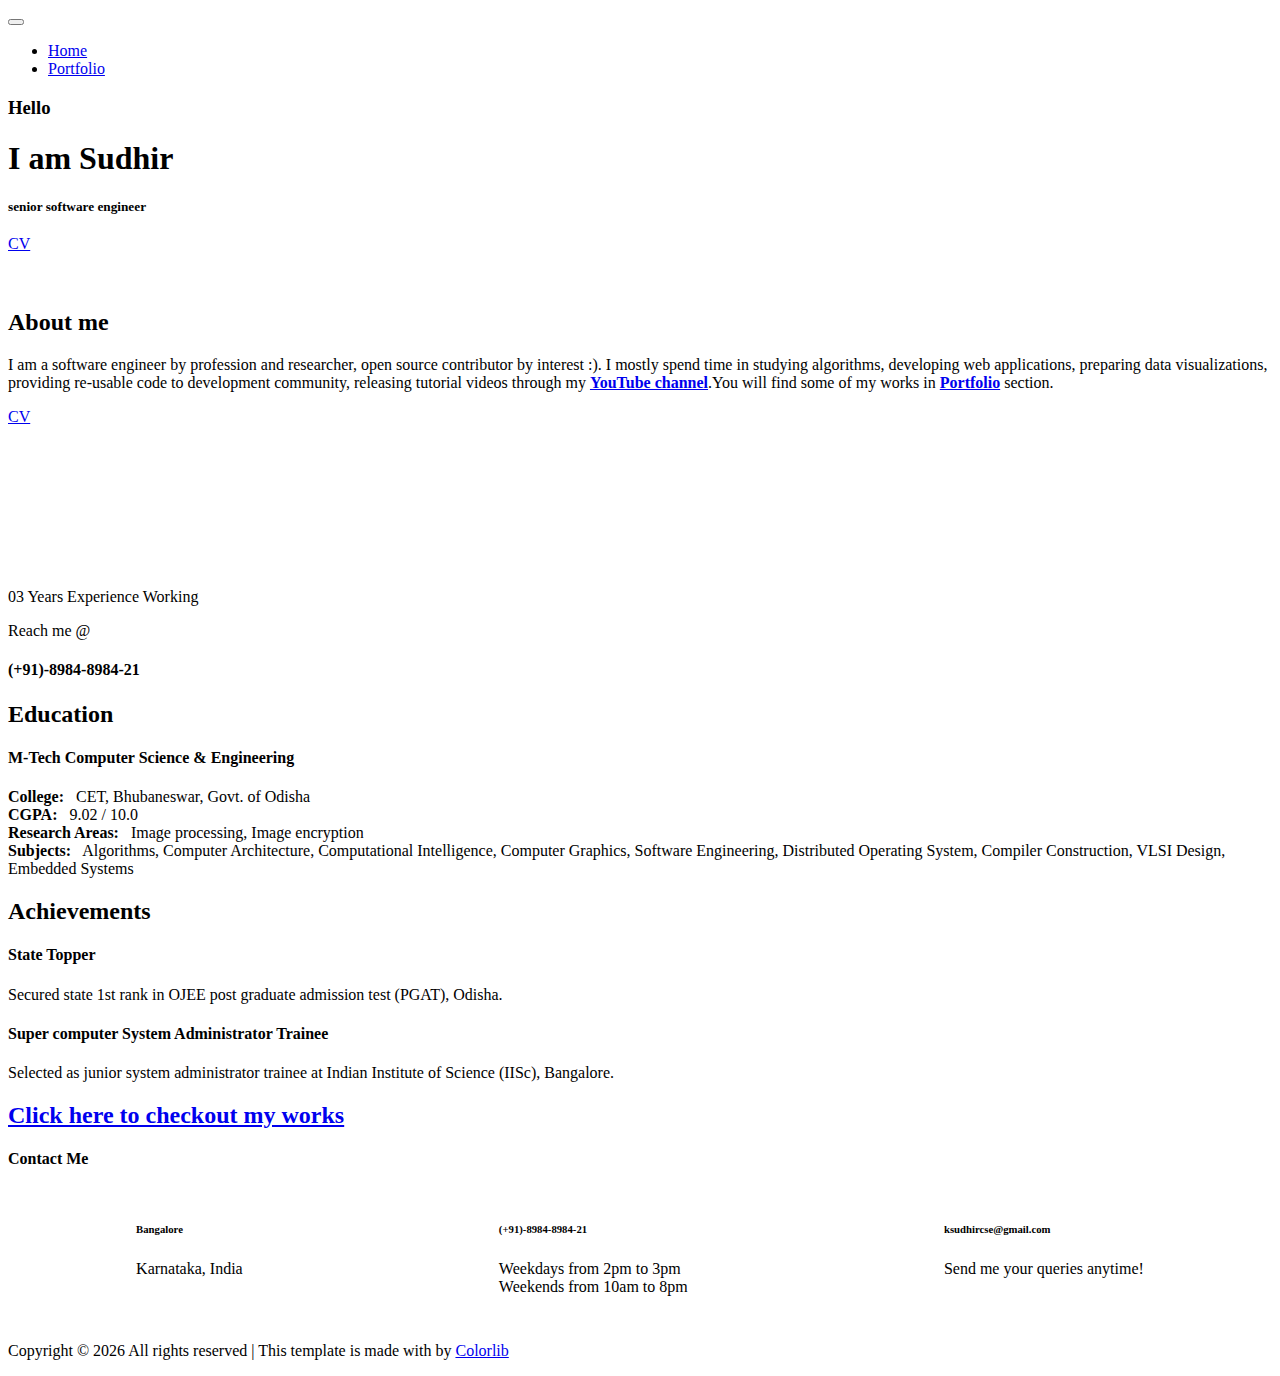
==== commit ef335588: "HTML Resume added" ====
--- a/index.html
+++ b/index.html
@@ -97,7 +97,7 @@
 							</h2>
 							<div class="d-flex align-items-center">
 								<!-- <a class="primary_btn" href="#"><span>Hire Me</span></a> -->
-								<a class="primary_btn tr-bg" href="#"><span>Get CV</span></a>
+								<a class="primary_btn tr-bg" href="https://github.com/Sudhir-Kumar-K/Sudhir-Kumar-K.github.io/blob/master/CV/index.html"><span>CV</span></a>
 							</div>
 						</div>
 					</div>
@@ -136,7 +136,7 @@
 								title="">
 								<b>Portfolio</b></a> section.
 						</p>
-						<a class="primary_btn" href="#"><span>Download CV</span></a>
+						<a class="primary_btn" href="https://github.com/Sudhir-Kumar-K/Sudhir-Kumar-K.github.io/blob/master/CV/index.html"><span>CV</span></a>
 					</div>
 				</div>
 			</div>
